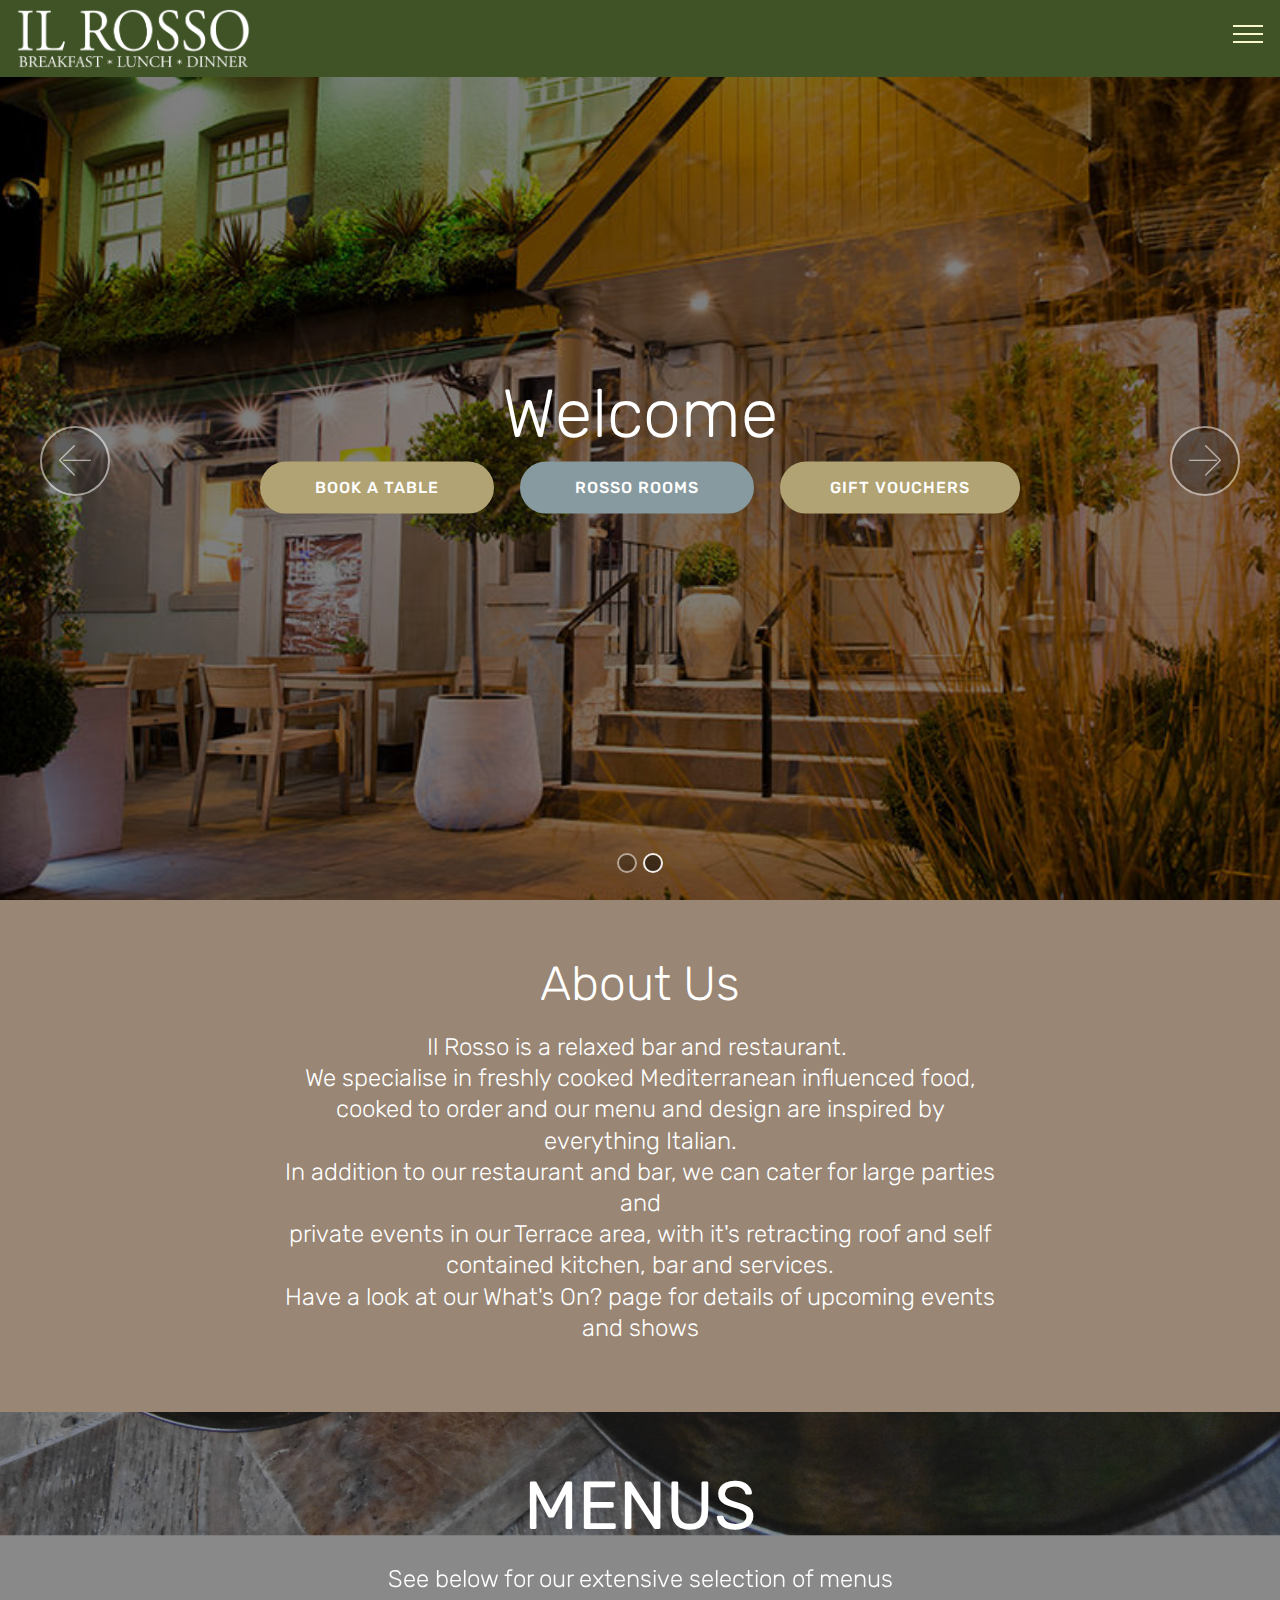
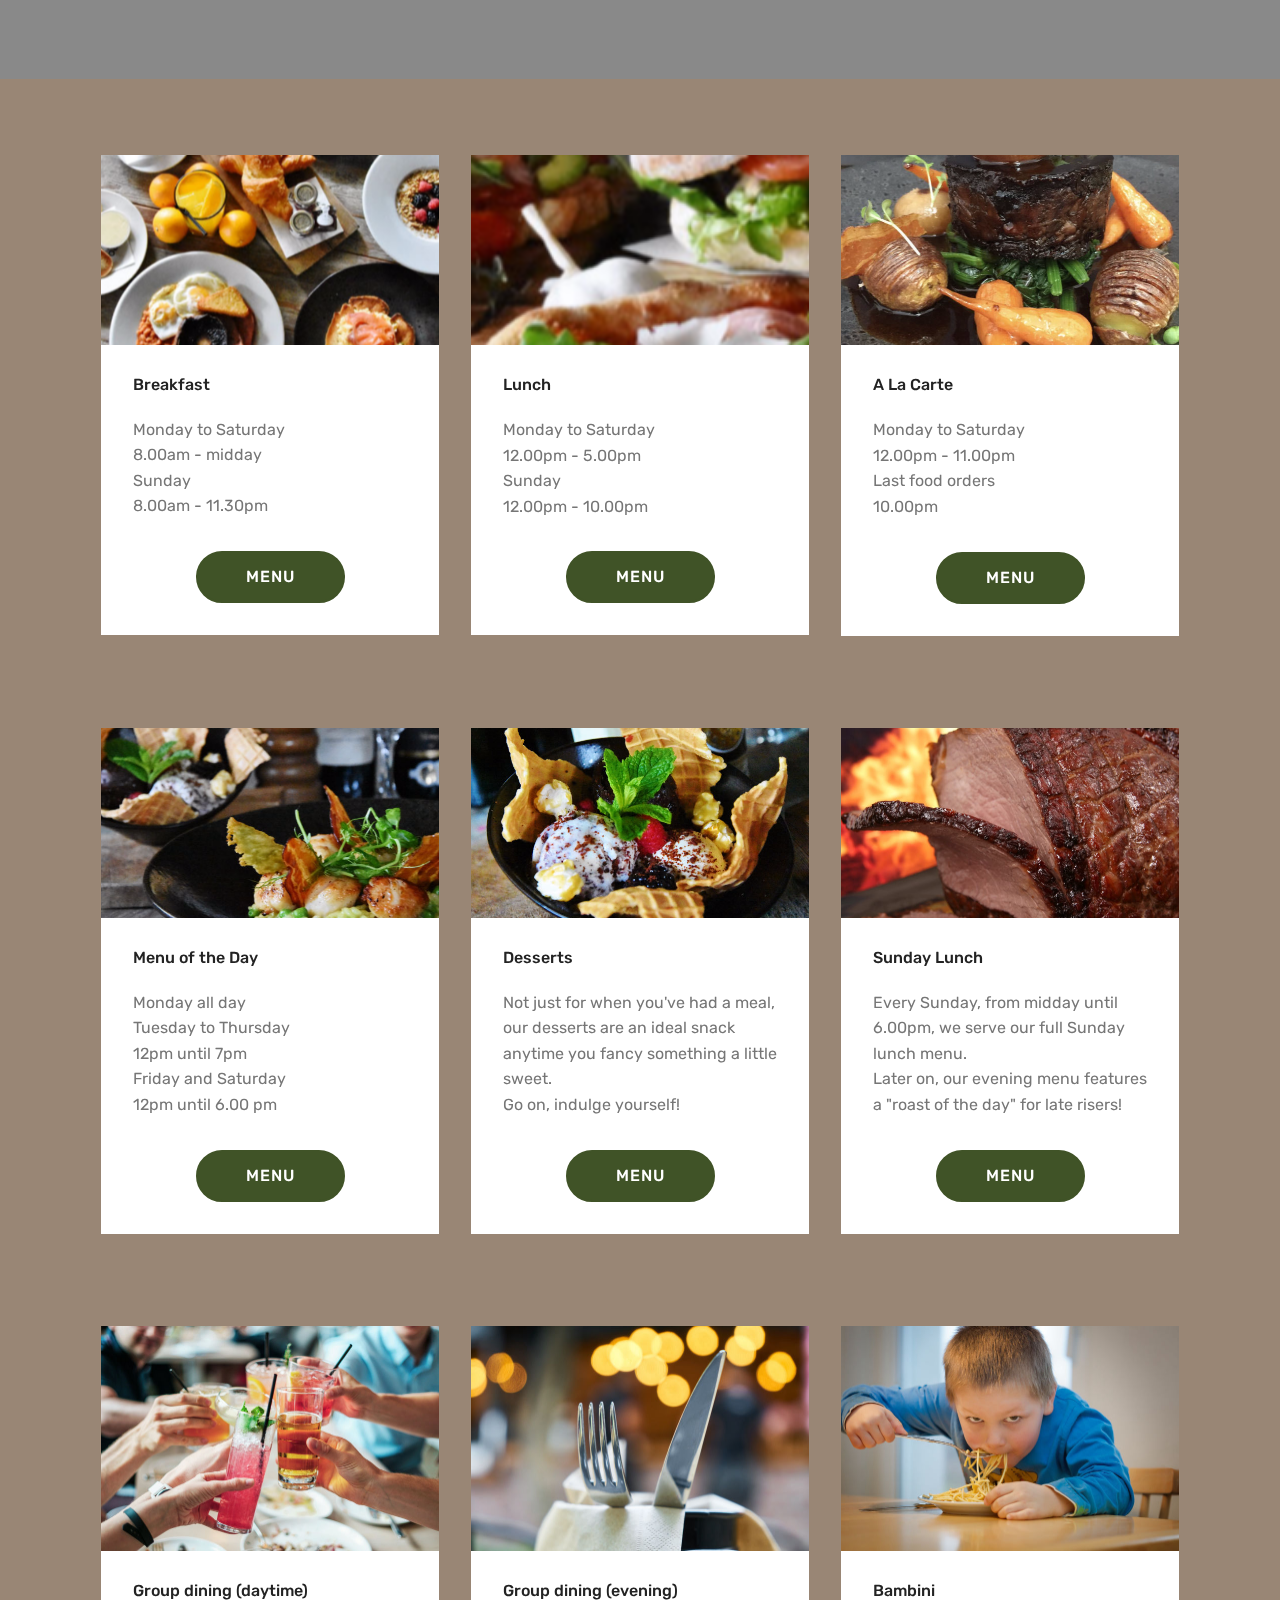
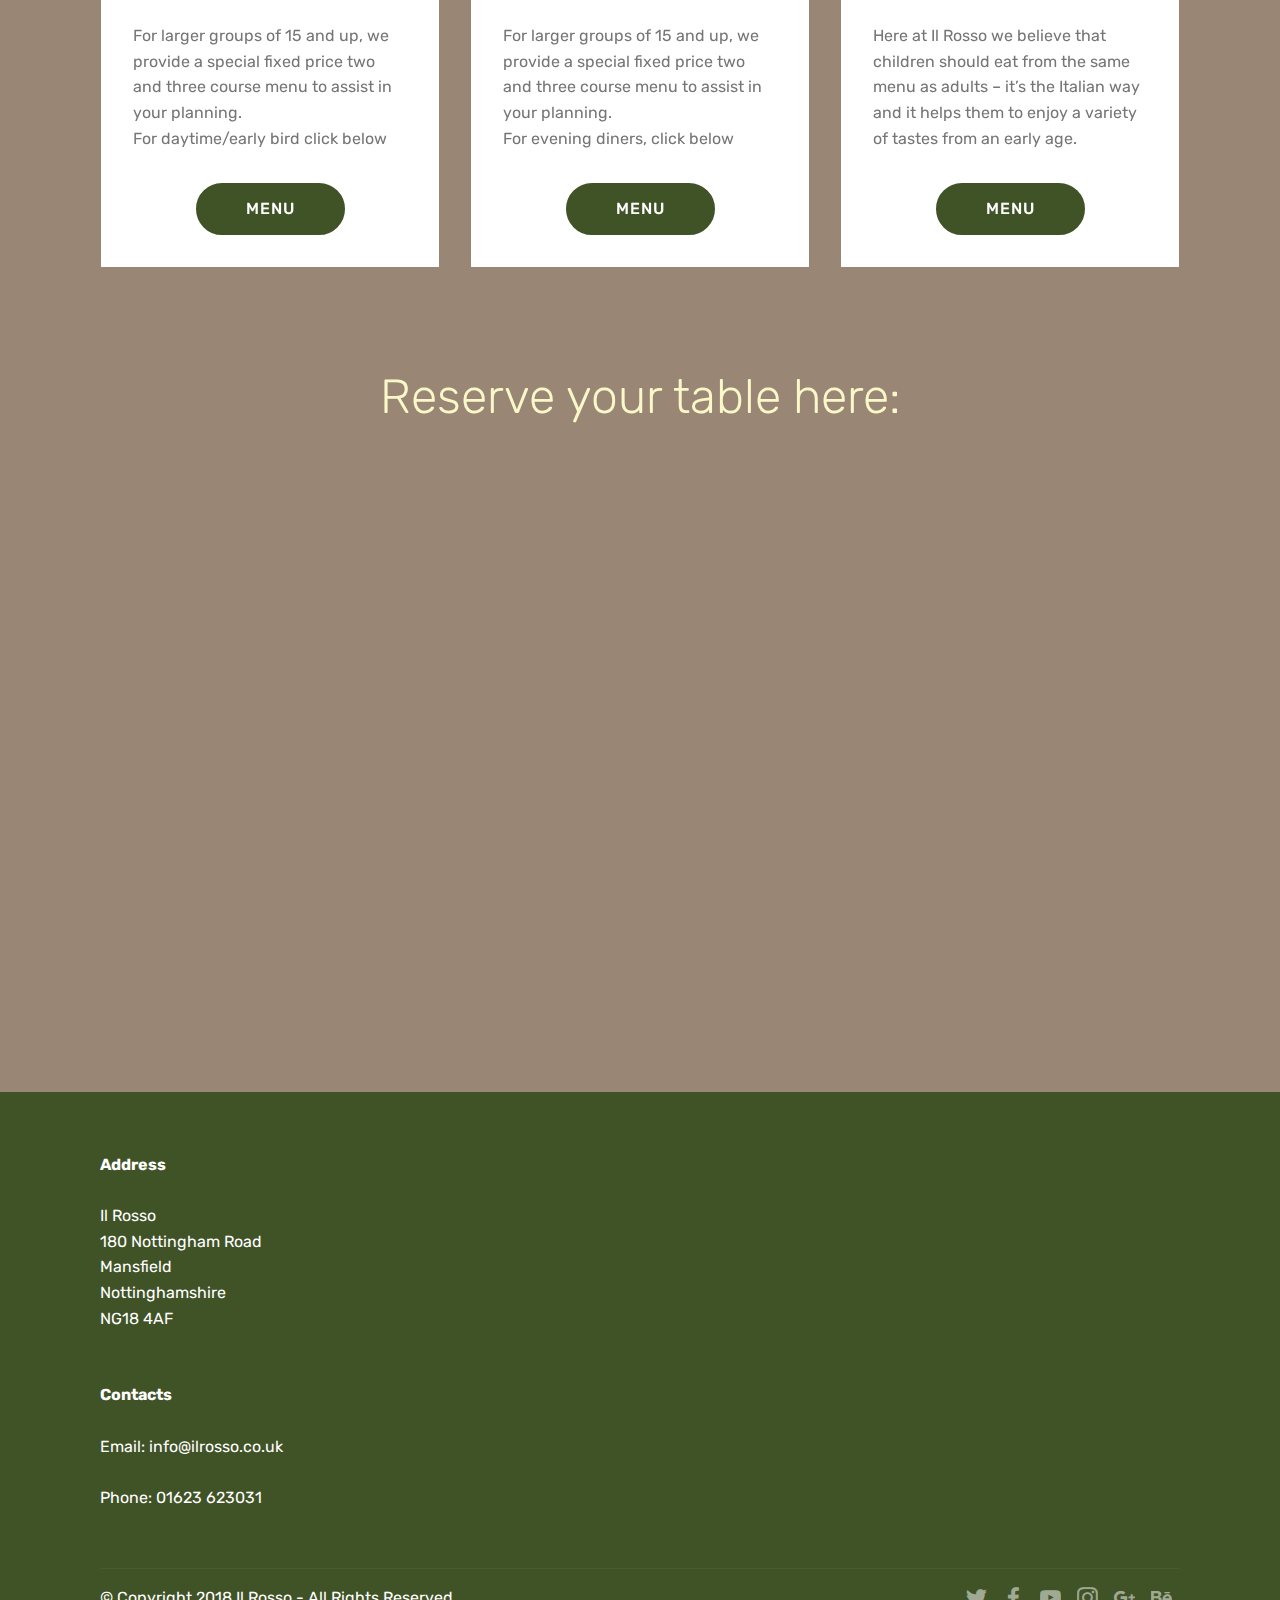
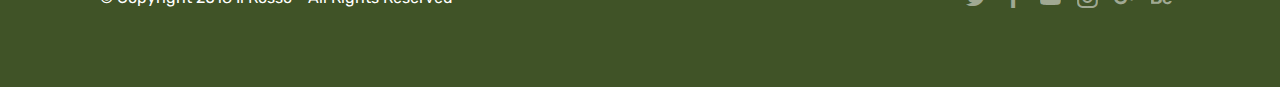
==== index.html @ 7f42bd32 "create github pages" ====
<!DOCTYPE html>
<html >
<head>
  <!-- Site made with Mobirise Website Builder v4.8.7, https://mobirise.com -->
  <meta charset="UTF-8">
  <meta http-equiv="X-UA-Compatible" content="IE=edge">
  <meta name="generator" content="Mobirise v4.8.7, mobirise.com">
  <meta name="viewport" content="width=device-width, initial-scale=1, minimum-scale=1">
  <link rel="shortcut icon" href="assets/images/il-rosso-logo-ai-510x162.png" type="image/x-icon">
  <meta name="description" content="">
  <title>Home</title>
  <link rel="stylesheet" href="assets/web/assets/mobirise-icons/mobirise-icons.css">
  <link rel="stylesheet" href="assets/tether/tether.min.css">
  <link rel="stylesheet" href="assets/bootstrap/css/bootstrap.min.css">
  <link rel="stylesheet" href="assets/bootstrap/css/bootstrap-grid.min.css">
  <link rel="stylesheet" href="assets/bootstrap/css/bootstrap-reboot.min.css">
  <link rel="stylesheet" href="assets/socicon/css/styles.css">
  <link rel="stylesheet" href="assets/dropdown/css/style.css">
  <link rel="stylesheet" href="assets/theme/css/style.css">
  <link rel="stylesheet" href="assets/mobirise/css/mbr-additional.css" type="text/css">
  
  
  
</head>
<body>
  <section class="menu cid-r9ti9wI41o" once="menu" id="menu1-3">

    

    <nav class="navbar navbar-expand beta-menu navbar-dropdown align-items-center navbar-fixed-top collapsed">
        <button class="navbar-toggler navbar-toggler-right" type="button" data-toggle="collapse" data-target="#navbarSupportedContent" aria-controls="navbarSupportedContent" aria-expanded="false" aria-label="Toggle navigation">
            <div class="hamburger">
                <span></span>
                <span></span>
                <span></span>
                <span></span>
            </div>
        </button>
        <div class="menu-logo">
            <div class="navbar-brand">
                <span class="navbar-logo">
                    
                         <img src="assets/images/il-rosso-logo-ai-510x162.png" alt="Mobirise" title="" style="height: 3.8rem;">
                    
                </span>
                
            </div>
        </div>
        <div class="collapse navbar-collapse" id="navbarSupportedContent">
            <ul class="navbar-nav nav-dropdown nav-right" data-app-modern-menu="true"><li class="nav-item">
                    <a class="nav-link link text-white display-4" href="index.html#slider1-3"><span class="mbri-home mbr-iconfont mbr-iconfont-btn"></span>Home
                        </a>
                </li>
                <li class="nav-item dropdown open"><a class="nav-link link text-white dropdown-toggle display-4" href="index.html#content4-a" data-toggle="dropdown-submenu" aria-expanded="true">
                        <span class="mbri-search mbr-iconfont mbr-iconfont-btn"></span>
                        Menu</a><div class="dropdown-menu"><a class="text-white dropdown-item display-4" href="assets/files/Breakfast one page 2018.pdf">Breakfast</a><a class="text-white dropdown-item display-4" href="assets/files/Breakfast one page 2018.pdf">Lunch</a><a class="text-white dropdown-item display-4" href="assets/files/NOVEMBER Cropped.pdf">A la Carte</a><a class="text-white dropdown-item display-4" href="assets/files/NOVEMBER Cropped.pdf">A la Carte</a></div></li><li class="nav-item"><a class="nav-link link text-white display-4" href="page1.html" aria-expanded="false">
                        <span class="mbri-search mbr-iconfont mbr-iconfont-btn"></span>Rosso Rooms</a></li></ul>
            
        </div>
    </nav>
</section>

<section class="engine"><a href="https://mobirise.info/w">html5 templates</a></section><section class="carousel slide cid-r9tJWOWyDq" data-interval="false" id="slider1-3">

    

    <div class="full-screen"><div class="mbr-slider slide carousel" data-pause="true" data-keyboard="false" data-ride="carousel" data-interval="5000"><ol class="carousel-indicators"><li data-app-prevent-settings="" data-target="#slider1-3" data-slide-to="0"></li><li data-app-prevent-settings="" data-target="#slider1-3" class=" active" data-slide-to="1"></li></ol><div class="carousel-inner" role="listbox"><div class="carousel-item slider-fullscreen-image" data-bg-video-slide="false" style="background-image: url(assets/images/outside-front-955x543.jpg);"><div class="container container-slide"><div class="image_wrapper"><div class="mbr-overlay"></div><img src="assets/images/outside-front-955x543.jpg"><div class="carousel-caption justify-content-center"><div class="col-10 align-center"><h2 class="mbr-fonts-style display-1">Breakfast</h2><div class="mbr-section-btn" buttons="0"><a class="btn btn-success display-4" href="https://mobirise.com">FOR WINDOWS</a> <a class="btn  btn-white-outline display-4" href="https://mobirise.com">FOR MAC</a></div></div></div></div></div></div><div class="carousel-item slider-fullscreen-image active" data-bg-video-slide="false" style="background-image: url(assets/images/outside-front-955x543.jpg);"><div class="container container-slide"><div class="image_wrapper"><div class="mbr-overlay"></div><img src="assets/images/outside-front-955x543.jpg"><div class="carousel-caption justify-content-center"><div class="col-10 align-center"><h2 class="mbr-fonts-style display-1">Welcome</h2><div class="mbr-section-btn" buttons="0"><a class="btn display-4 btn-danger" href="index.html#custom-html-i">&nbsp;BOOK A TABLE&nbsp;</a> <a class="btn display-4 btn-warning" href="page1.html#slider1-4">&nbsp;ROSSO ROOMS&nbsp;</a> <a class="btn  display-4 btn-danger" href="https://mobirise.com">GIFT VOUCHERS</a></div></div></div></div></div></div></div><a data-app-prevent-settings="" class="carousel-control carousel-control-prev" role="button" data-slide="prev" href="#slider1-3"><span aria-hidden="true" class="mbri-left mbr-iconfont"></span><span class="sr-only">Previous</span></a><a data-app-prevent-settings="" class="carousel-control carousel-control-next" role="button" data-slide="next" href="#slider1-3"><span aria-hidden="true" class="mbri-right mbr-iconfont"></span><span class="sr-only">Next</span></a></div></div>

</section>

<section class="mbr-section content4 cid-r9txpFyanH" id="content4-a">

    

    <div class="container">
        <div class="media-container-row">
            <div class="title col-12 col-md-8">
                <h2 class="align-center pb-3 mbr-fonts-style display-2">
                    About Us</h2>
                <h3 class="mbr-section-subtitle align-center mbr-light mbr-fonts-style display-5"><div><span style="font-size: 1.5rem;">Il Rosso is a relaxed bar and restaurant.&nbsp;</span><br></div><div>
</div><div>We specialise in freshly cooked Mediterranean influenced food, cooked to order and our menu and design are inspired by everything Italian.
</div><div>
</div><div>In addition to our restaurant and bar, we can cater for large parties and 
</div><div>private events in our Terrace area, with it's retracting roof and self contained kitchen, bar and services.
</div><div>
</div><div>Have a look at our What's On? page for details of upcoming events and shows</div></h3>
                
            </div>
        </div>
    </div>
</section>

<section class="mbr-section content5 cid-r9tBzZewA9 mbr-parallax-background" id="content5-d">

    

    <div class="mbr-overlay" style="opacity: 0.5; background-color: rgb(35, 35, 35);">
    </div>

    <div class="container">
        <div class="media-container-row">
            <div class="title col-12 col-md-8">
                <h2 class="align-center mbr-bold mbr-white pb-3 mbr-fonts-style display-1"><span style="font-weight: normal;">
                    MENUS</span></h2>
                <h3 class="mbr-section-subtitle align-center mbr-light mbr-white pb-3 mbr-fonts-style display-5">
                    See below for our extensive selection of menus</h3>
                
                
            </div>
        </div>
    </div>
</section>

<section class="features3 cid-r9typFs4ov" id="features3-b">

    

    
    <div class="container">
        <div class="media-container-row">
            <div class="card p-3 col-12 col-md-6 col-lg-4">
                <div class="card-wrapper">
                    <div class="card-img">
                        <img src="assets/images/dsc-3489-676x539.jpg" alt="Mobirise" title="">
                    </div>
                    <div class="card-box">
                        <h4 class="card-title mbr-fonts-style display-7">
                            Breakfast</h4>
                        <p class="mbr-text mbr-fonts-style display-7">Monday to Saturday <br>8.00am - midday
<br>Sunday <br>8.00am - 11.30pm</p>
                    </div>
                    <div class="mbr-section-btn text-center"><a href="assets/files/Breakfast%20one%20page%202018.pdf" class="btn btn-primary display-4">
                            MENU</a></div>
                </div>
            </div>

            <div class="card p-3 col-12 col-md-6 col-lg-4">
                <div class="card-wrapper">
                    <div class="card-img">
                        <img src="assets/images/dsc-3602-676x453.jpg" alt="Mobirise" title="">
                    </div>
                    <div class="card-box">
                        <h4 class="card-title mbr-fonts-style display-7">
                            Lunch</h4>
                        <p class="mbr-text mbr-fonts-style display-7">Monday to Saturday <br>12.00pm - 5.00pm
<br>Sunday <br>12.00pm - 10.00pm</p>
                    </div>
                    <div class="mbr-section-btn text-center"><a href="assets/files/Cicchetti.burgers.pdf" class="btn btn-primary display-4">
                            MENU</a></div>
                </div>
            </div>

            <div class="card p-3 col-12 col-md-6 col-lg-4">
                <div class="card-wrapper">
                    <div class="card-img">
                        <img src="assets/images/dinner-2-676x1202.jpg" alt="Mobirise" title="">
                    </div>
                    <div class="card-box">
                        <h4 class="card-title mbr-fonts-style display-7">
                            A La Carte</h4>
                        <p class="mbr-text mbr-fonts-style display-7">Monday to Saturday<br>12.00pm - 11.00pm
<br>Last food orders <br>10.00pm</p>
                    </div>
                    <div class="mbr-section-btn text-center"><a href="assets/files/NOVEMBER%20Cropped.pdf" class="btn btn-primary display-4">
                            MENU</a></div>
                </div>
            </div>

            
        </div>
    </div>
</section>

<section class="features3 cid-r9tBv4kYS3" id="features3-c">

    

    
    <div class="container">
        <div class="media-container-row">
            <div class="card p-3 col-12 col-md-6 col-lg-4">
                <div class="card-wrapper">
                    <div class="card-img">
                        <img src="assets/images/dsc-3629-676x452.jpg" alt="Mobirise" title="">
                    </div>
                    <div class="card-box">
                        <h4 class="card-title mbr-fonts-style display-7">
                            Menu of the Day</h4>
                        <p class="mbr-text mbr-fonts-style display-7">
                            Monday all day<br>Tuesday to Thursday<br>12pm until 7pm<br>Friday and Saturday <br>12pm until 6.00 pm
                        </p>
                    </div>
                    <div class="mbr-section-btn text-center"><a href="assets/files/Menu%20of%20the%20day%20Il%20Rosso.pdf" class="btn btn-primary display-4">
                            MENU</a></div>
                </div>
            </div>

            <div class="card p-3 col-12 col-md-6 col-lg-4">
                <div class="card-wrapper">
                    <div class="card-img">
                        <img src="assets/images/dsc-3618-676x452.jpg" alt="Mobirise" title="">
                    </div>
                    <div class="card-box">
                        <h4 class="card-title mbr-fonts-style display-7">
                            Desserts</h4>
                        <p class="mbr-text mbr-fonts-style display-7">
                            Not just for when you've had a meal, our desserts are an ideal snack anytime you fancy something a little sweet.<br>Go on, indulge yourself!</p>
                    </div>
                    <div class="mbr-section-btn text-center"><a href="assets/files/Desserts%20NOVEMBER%202018.pdf" class="btn btn-primary display-4">
                            MENU</a></div>
                </div>
            </div>

            <div class="card p-3 col-12 col-md-6 col-lg-4">
                <div class="card-wrapper">
                    <div class="card-img">
                        <img src="assets/images/mbr-676x507.jpg" alt="Mobirise" title="">
                    </div>
                    <div class="card-box">
                        <h4 class="card-title mbr-fonts-style display-7">
                            Sunday Lunch</h4>
                        <p class="mbr-text mbr-fonts-style display-7">
                            Every Sunday, from midday until 6.00pm, we serve our full Sunday lunch menu.<br>Later on, our evening menu features a "roast of the day" for late risers!</p>
                    </div>
                    <div class="mbr-section-btn text-center"><a href="assets/files/AUGUST%20SUNDAY%20LUNCH.pdf" class="btn btn-primary display-4">
                            MENU</a></div>
                </div>
            </div>

            
        </div>
    </div>
</section>

<section class="features3 cid-r9vYZn2Orh" id="features3-3">

    

    
    <div class="container">
        <div class="media-container-row">
            <div class="card p-3 col-12 col-md-6 col-lg-4">
                <div class="card-wrapper">
                    <div class="card-img">
                        <img src="assets/images/mbr-676x451.jpg" alt="Mobirise" title="">
                    </div>
                    <div class="card-box">
                        <h4 class="card-title mbr-fonts-style display-7">
                            Group dining (daytime)</h4>
                        <p class="mbr-text mbr-fonts-style display-7">For larger groups of 15 and up, we provide a special fixed price two and three course menu to assist in your planning.<br>For daytime/early bird click below</p>
                    </div>
                    <div class="mbr-section-btn text-center"><a href="https://mobirise.co" class="btn btn-primary display-4">
                            MENU</a></div>
                </div>
            </div>

            <div class="card p-3 col-12 col-md-6 col-lg-4">
                <div class="card-wrapper">
                    <div class="card-img">
                        <img src="assets/images/mbr-1-676x451.jpg" alt="Mobirise" title="">
                    </div>
                    <div class="card-box">
                        <h4 class="card-title mbr-fonts-style display-7">Group dining (evening)</h4>
                        <p class="mbr-text mbr-fonts-style display-7">For larger groups of 15 and up, we provide a special fixed price two and three course menu to assist in your planning.
<br>For evening diners, click below</p>
                    </div>
                    <div class="mbr-section-btn text-center"><a href="https://mobirise.co" class="btn btn-primary display-4">
                            MENU</a></div>
                </div>
            </div>

            <div class="card p-3 col-12 col-md-6 col-lg-4">
                <div class="card-wrapper">
                    <div class="card-img">
                        <img src="assets/images/mbr-2-676x451.jpg" alt="Mobirise" title="">
                    </div>
                    <div class="card-box">
                        <h4 class="card-title mbr-fonts-style display-7">Bambini</h4>
                        <p class="mbr-text mbr-fonts-style display-7">Here at Il Rosso we believe that children should eat from the same menu as adults – it’s the Italian way 
<br>and it helps them to enjoy a variety of tastes from an early age.
<br></p>
                    </div>
                    <div class="mbr-section-btn text-center"><a href="https://mobirise.co" class="btn btn-primary display-4">
                            MENU</a></div>
                </div>
            </div>

            
        </div>
    </div>
</section>

<section class="mbr-section content4 cid-r9AuFMQ27O" id="content4-3">

    

    <div class="container">
        <div class="media-container-row">
            <div class="title col-12 col-md-8">
                <h2 class="align-center pb-3 mbr-fonts-style display-2">
                    Reserve your table here:</h2>
                
                
            </div>
        </div>
    </div>
</section>

<div id="custom-html-i" custom-code="true" data-rv-view="27"><div class="block">
<div align="center"><iframe src="https://booking.resdiary.com/widget/Standard/IlRosso/1556" allowtransparency="true" frameborder="0" style="width:100%; border:none; max-width: 540px; height: 640px; align=" middle="">
</iframe></div>
</div></div>

<section class="cid-r9tpjsSQZl" id="footer2-7">

    

    

    <div class="container">
        <div class="media-container-row content mbr-white">
            <div class="col-12 col-md-3 mbr-fonts-style display-7">
                <p class="mbr-text">
                    <strong>Address</strong>
                    <br>
                    <br>Il Rosso<br>180 Nottingham Road<br>Mansfield<br>Nottinghamshire<br>NG18 4AF<br>
                    <br>
                    <br><strong>Contacts</strong>
                    <br>
                    <br>Email: info@ilrosso.co.uk &nbsp; &nbsp; &nbsp; &nbsp; &nbsp; &nbsp; &nbsp; &nbsp; &nbsp; &nbsp;&nbsp;<br>Phone: 01623 623031 &nbsp; &nbsp; &nbsp; &nbsp; &nbsp; &nbsp; &nbsp; &nbsp; &nbsp; &nbsp;&nbsp;<br></p>
            </div>
            <div class="col-12 col-md-3 mbr-fonts-style display-7">
                <p class="mbr-text">&nbsp;<br>&nbsp;<br>
                    <br><br></p>
            </div>
            <div class="col-12 col-md-6">
                <div class="google-map"><iframe frameborder="0" style="border:0" src="https://www.google.com/maps/embed/v1/place?key=AIzaSyA0Dx_boXQiwvdz8sJHoYeZNVTdoWONYkU&amp;q=place_id:ChIJ65G64_q9eUgRQ-j-XOwWoj4" allowfullscreen=""></iframe></div>
            </div>
        </div>
        <div class="footer-lower">
            <div class="media-container-row">
                <div class="col-sm-12">
                    <hr>
                </div>
            </div>
            <div class="media-container-row mbr-white">
                <div class="col-sm-6 copyright">
                    <p class="mbr-text mbr-fonts-style display-7">
                        © Copyright 2018 Il Rosso - All Rights Reserved
                    </p>
                </div>
                <div class="col-md-6">
                    <div class="social-list align-right">
                        <div class="soc-item">
                            <a href="https://twitter.com/rossomansfield" target="_blank">
                                <span class="mbr-iconfont mbr-iconfont-social socicon-twitter socicon"></span>
                            </a>
                        </div>
                        <div class="soc-item">
                            <a href="https://www.facebook.com/pages/Mobirise/1616226671953247" target="_blank">
                                <span class="socicon-facebook socicon mbr-iconfont mbr-iconfont-social"></span>
                            </a>
                        </div>
                        <div class="soc-item">
                            <a href="https://www.youtube.com/c/mobirise" target="_blank">
                                <span class="socicon-youtube socicon mbr-iconfont mbr-iconfont-social"></span>
                            </a>
                        </div>
                        <div class="soc-item">
                            <a href="https://instagram.com/mobirise" target="_blank">
                                <span class="socicon-instagram socicon mbr-iconfont mbr-iconfont-social"></span>
                            </a>
                        </div>
                        <div class="soc-item">
                            <a href="https://plus.google.com/u/0/+Mobirise" target="_blank">
                                <span class="socicon-googleplus socicon mbr-iconfont mbr-iconfont-social"></span>
                            </a>
                        </div>
                        <div class="soc-item">
                            <a href="https://www.behance.net/Mobirise" target="_blank">
                                <span class="socicon-behance socicon mbr-iconfont mbr-iconfont-social"></span>
                            </a>
                        </div>
                    </div>
                </div>
            </div>
        </div>
    </div>
</section>


  <script src="assets/web/assets/jquery/jquery.min.js"></script>
  <script src="assets/popper/popper.min.js"></script>
  <script src="assets/tether/tether.min.js"></script>
  <script src="assets/bootstrap/js/bootstrap.min.js"></script>
  <script src="assets/smoothscroll/smooth-scroll.js"></script>
  <script src="assets/ytplayer/jquery.mb.ytplayer.min.js"></script>
  <script src="assets/touchswipe/jquery.touch-swipe.min.js"></script>
  <script src="assets/bootstrapcarouselswipe/bootstrap-carousel-swipe.js"></script>
  <script src="assets/parallax/jarallax.min.js"></script>
  <script src="assets/dropdown/js/script.min.js"></script>
  <script src="assets/vimeoplayer/jquery.mb.vimeo_player.js"></script>
  <script src="assets/theme/js/script.js"></script>
  <script src="assets/slidervideo/script.js"></script>
  
  
</body>
</html>
---- assets/web/assets/mobirise-icons/mobirise-icons.css ----
@font-face {
  font-family: 'MobiriseIcons';
  src:  url('mobirise-icons.eot?spat4u');
  src:  url('mobirise-icons.eot?spat4u#iefix') format('embedded-opentype'),
    url('mobirise-icons.ttf?spat4u') format('truetype'),
    url('mobirise-icons.woff?spat4u') format('woff'),
    url('mobirise-icons.svg?spat4u#MobiriseIcons') format('svg');
  font-weight: normal;
  font-style: normal;
}

[class^="mbri-"], [class*=" mbri-"] {
  /* use !important to prevent issues with browser extensions that change fonts */
  font-family: MobiriseIcons !important;
  speak: none;
  font-style: normal;
  font-weight: normal;
  font-variant: normal;
  text-transform: none;
  line-height: 1;

  /* Better Font Rendering =========== */
  -webkit-font-smoothing: antialiased;
  -moz-osx-font-smoothing: grayscale;
}

.mbri-add-submenu:before {
  content: "\e900";
}
.mbri-alert:before {
  content: "\e901";
}
.mbri-align-center:before {
  content: "\e902";
}
.mbri-align-justify:before {
  content: "\e903";
}
.mbri-align-left:before {
  content: "\e904";
}
.mbri-align-right:before {
  content: "\e905";
}
.mbri-android:before {
  content: "\e906";
}
.mbri-apple:before {
  content: "\e907";
}
.mbri-arrow-down:before {
  content: "\e908";
}
.mbri-arrow-next:before {
  content: "\e909";
}
.mbri-arrow-prev:before {
  content: "\e90a";
}
.mbri-arrow-up:before {
  content: "\e90b";
}
.mbri-bold:before {
  content: "\e90c";
}
.mbri-bookmark:before {
  content: "\e90d";
}
.mbri-bootstrap:before {
  content: "\e90e";
}
.mbri-briefcase:before {
  content: "\e90f";
}
.mbri-browse:before {
  content: "\e910";
}
.mbri-bulleted-list:before {
  content: "\e911";
}
.mbri-calendar:before {
  content: "\e912";
}
.mbri-camera:before {
  content: "\e913";
}
.mbri-cart-add:before {
  content: "\e914";
}
.mbri-cart-full:before {
  content: "\e915";
}
.mbri-cash:before {
  content: "\e916";
}
.mbri-change-style:before {
  content: "\e917";
}
.mbri-chat:before {
  content: "\e918";
}
.mbri-clock:before {
  content: "\e919";
}
.mbri-close:before {
  content: "\e91a";
}
.mbri-cloud:before {
  content: "\e91b";
}
.mbri-code:before {
  content: "\e91c";
}
.mbri-contact-form:before {
  content: "\e91d";
}
.mbri-credit-card:before {
  content: "\e91e";
}
.mbri-cursor-click:before {
  content: "\e91f";
}
.mbri-cust-feedback:before {
  content: "\e920";
}
.mbri-database:before {
  content: "\e921";
}
.mbri-delivery:before {
  content: "\e922";
}
.mbri-desktop:before {
  content: "\e923";
}
.mbri-devices:before {
  content: "\e924";
}
.mbri-down:before {
  content: "\e925";
}
.mbri-download:before {
  content: "\e989";
}
.mbri-drag-n-drop:before {
  content: "\e927";
}
.mbri-drag-n-drop2:before {
  content: "\e928";
}
.mbri-edit:before {
  content: "\e929";
}
.mbri-edit2:before {
  content: "\e92a";
}
.mbri-error:before {
  content: "\e92b";
}
.mbri-extension:before {
  content: "\e92c";
}
.mbri-features:before {
  content: "\e92d";
}
.mbri-file:before {
  content: "\e92e";
}
.mbri-flag:before {
  content: "\e92f";
}
.mbri-folder:before {
  content: "\e930";
}
.mbri-gift:before {
  content: "\e931";
}
.mbri-github:before {
  content: "\e932";
}
.mbri-globe:before {
  content: "\e933";
}
.mbri-globe-2:before {
  content: "\e934";
}
.mbri-growing-chart:before {
  content: "\e935";
}
.mbri-hearth:before {
  content: "\e936";
}
.mbri-help:before {
  content: "\e937";
}
.mbri-home:before {
  content: "\e938";
}
.mbri-hot-cup:before {
  content: "\e939";
}
.mbri-idea:before {
  content: "\e93a";
}
.mbri-image-gallery:before {
  content: "\e93b";
}
.mbri-image-slider:before {
  content: "\e93c";
}
.mbri-info:before {
  content: "\e93d";
}
.mbri-italic:before {
  content: "\e93e";
}
.mbri-key:before {
  content: "\e93f";
}
.mbri-laptop:before {
  content: "\e940";
}
.mbri-layers:before {
  content: "\e941";
}
.mbri-left-right:before {
  content: "\e942";
}
.mbri-left:before {
  content: "\e943";
}
.mbri-letter:before {
  content: "\e944";
}
.mbri-like:before {
  content: "\e945";
}
.mbri-link:before {
  content: "\e946";
}
.mbri-lock:before {
  content: "\e947";
}
.mbri-login:before {
  content: "\e948";
}
.mbri-logout:before {
  content: "\e949";
}
.mbri-magic-stick:before {
  content: "\e94a";
}
.mbri-map-pin:before {
  content: "\e94b";
}
.mbri-menu:before {
  content: "\e94c";
}
.mbri-mobile:before {
  content: "\e94d";
}
.mbri-mobile2:before {
  content: "\e94e";
}
.mbri-mobirise:before {
  content: "\e94f";
}
.mbri-more-horizontal:before {
  content: "\e950";
}
.mbri-more-vertical:before {
  content: "\e951";
}
.mbri-music:before {
  content: "\e952";
}
.mbri-new-file:before {
  content: "\e953";
}
.mbri-numbered-list:before {
  content: "\e954";
}
.mbri-opened-folder:before {
  content: "\e955";
}
.mbri-pages:before {
  content: "\e956";
}
.mbri-paper-plane:before {
  content: "\e957";
}
.mbri-paperclip:before {
  content: "\e958";
}
.mbri-photo:before {
  content: "\e959";
}
.mbri-photos:before {
  content: "\e95a";
}
.mbri-pin:before {
  content: "\e95b";
}
.mbri-play:before {
  content: "\e95c";
}
.mbri-plus:before {
  content: "\e95d";
}
.mbri-preview:before {
  content: "\e95e";
}
.mbri-print:before {
  content: "\e95f";
}
.mbri-protect:before {
  content: "\e960";
}
.mbri-question:before {
  content: "\e961";
}
.mbri-quote-left:before {
  content: "\e962";
}
.mbri-quote-right:before {
  content: "\e963";
}
.mbri-refresh:before {
  content: "\e964";
}
.mbri-responsive:before {
  content: "\e965";
}
.mbri-right:before {
  content: "\e966";
}
.mbri-rocket:before {
  content: "\e967";
}
.mbri-sad-face:before {
  content: "\e968";
}
.mbri-sale:before {
  content: "\e969";
}
.mbri-save:before {
  content: "\e96a";
}
.mbri-search:before {
  content: "\e96b";
}
.mbri-setting:before {
  content: "\e96c";
}
.mbri-setting2:before {
  content: "\e96d";
}
.mbri-setting3:before {
  content: "\e96e";
}
.mbri-share:before {
  content: "\e96f";
}
.mbri-shopping-bag:before {
  content: "\e970";
}
.mbri-shopping-basket:before {
  content: "\e971";
}
.mbri-shopping-cart:before {
  content: "\e972";
}
.mbri-sites:before {
  content: "\e973";
}
.mbri-smile-face:before {
  content: "\e974";
}
.mbri-speed:before {
  content: "\e975";
}
.mbri-star:before {
  content: "\e976";
}
.mbri-success:before {
  content: "\e977";
}
.mbri-sun:before {
  content: "\e978";
}
.mbri-sun2:before {
  content: "\e979";
}
.mbri-tablet:before {
  content: "\e97a";
}
.mbri-tablet-vertical:before {
  content: "\e97b";
}
.mbri-target:before {
  content: "\e97c";
}
.mbri-timer:before {
  content: "\e97d";
}
.mbri-to-ftp:before {
  content: "\e97e";
}
.mbri-to-local-drive:before {
  content: "\e97f";
}
.mbri-touch-swipe:before {
  content: "\e980";
}
.mbri-touch:before {
  content: "\e981";
}
.mbri-trash:before {
  content: "\e982";
}
.mbri-underline:before {
  content: "\e983";
}
.mbri-unlink:before {
  content: "\e984";
}
.mbri-unlock:before {
  content: "\e985";
}
.mbri-up-down:before {
  content: "\e986";
}
.mbri-up:before {
  content: "\e987";
}
.mbri-update:before {
  content: "\e988";
}
.mbri-upload:before {
 content: "\e926"; 
}
.mbri-user:before {
  content: "\e98a";
}
.mbri-user2:before {
  content: "\e98b";
}
.mbri-users:before {
  content: "\e98c";
}
.mbri-video:before {
  content: "\e98d";
}
.mbri-video-play:before {
  content: "\e98e";
}
.mbri-watch:before {
  content: "\e98f";
}
.mbri-website-theme:before {
  content: "\e990";
}
.mbri-wifi:before {
  content: "\e991";
}
.mbri-windows:before {
  content: "\e992";
}
.mbri-zoom-out:before {
  content: "\e993";
}
.mbri-redo:before {
  content: "\e994";
}
.mbri-undo:before {
  content: "\e995";
}
---- assets/socicon/css/styles.css ----
@charset "UTF-8";

@font-face {
  font-family: "socicon";
  src:url("../fonts/socicon.eot");
  src:url("../fonts/socicon.eot?#iefix") format("embedded-opentype"),
    url("../fonts/socicon.woff") format("woff"),
    url("../fonts/socicon.ttf") format("truetype"),
    url("../fonts/socicon.svg#socicon") format("svg");
  font-weight: normal;
  font-style: normal;

}

[data-icon]:before {
  font-family: "socicon" !important;
  content: attr(data-icon);
  font-style: normal !important;
  font-weight: normal !important;
  font-variant: normal !important;
  text-transform: none !important;
  speak: none;
  line-height: 1;
  -webkit-font-smoothing: antialiased;
  -moz-osx-font-smoothing: grayscale;
}

[class^="socicon-"]:before,
[class*=" socicon-"]:before {
  font-family: "socicon" !important;
  font-style: normal !important;
  font-weight: normal !important;
  font-variant: normal !important;
  text-transform: none !important;
  speak: none;
  line-height: 1;
  -webkit-font-smoothing: antialiased;
  -moz-osx-font-smoothing: grayscale;
}

.socicon-modelmayhem:before {
  content: "\e000";
}
.socicon-mixcloud:before {
  content: "\e001";
}
.socicon-drupal:before {
  content: "\e002";
}
.socicon-swarm:before {
  content: "\e003";
}
.socicon-istock:before {
  content: "\e004";
}
.socicon-yammer:before {
  content: "\e005";
}
.socicon-ello:before {
  content: "\e006";
}
.socicon-stackoverflow:before {
  content: "\e007";
}
.socicon-persona:before {
  content: "\e008";
}
.socicon-triplej:before {
  content: "\e009";
}
.socicon-houzz:before {
  content: "\e00a";
}
.socicon-rss:before {
  content: "\e00b";
}
.socicon-paypal:before {
  content: "\e00c";
}
.socicon-odnoklassniki:before {
  content: "\e00d";
}
.socicon-airbnb:before {
  content: "\e00e";
}
.socicon-periscope:before {
  content: "\e00f";
}
.socicon-outlook:before {
  content: "\e010";
}
.socicon-coderwall:before {
  content: "\e011";
}
.socicon-tripadvisor:before {
  content: "\e012";
}
.socicon-appnet:before {
  content: "\e013";
}
.socicon-goodreads:before {
  content: "\e014";
}
.socicon-tripit:before {
  content: "\e015";
}
.socicon-lanyrd:before {
  content: "\e016";
}
.socicon-slideshare:before {
  content: "\e017";
}
.socicon-buffer:before {
  content: "\e018";
}
.socicon-disqus:before {
  content: "\e019";
}
.socicon-vkontakte:before {
  content: "\e01a";
}
.socicon-whatsapp:before {
  content: "\e01b";
}
.socicon-patreon:before {
  content: "\e01c";
}
.socicon-storehouse:before {
  content: "\e01d";
}
.socicon-pocket:before {
  content: "\e01e";
}
.socicon-mail:before {
  content: "\e01f";
}
.socicon-blogger:before {
  content: "\e020";
}
.socicon-technorati:before {
  content: "\e021";
}
.socicon-reddit:before {
  content: "\e022";
}
.socicon-dribbble:before {
  content: "\e023";
}
.socicon-stumbleupon:before {
  content: "\e024";
}
.socicon-digg:before {
  content: "\e025";
}
.socicon-envato:before {
  content: "\e026";
}
.socicon-behance:before {
  content: "\e027";
}
.socicon-delicious:before {
  content: "\e028";
}
.socicon-deviantart:before {
  content: "\e029";
}
.socicon-forrst:before {
  content: "\e02a";
}
.socicon-play:before {
  content: "\e02b";
}
.socicon-zerply:before {
  content: "\e02c";
}
.socicon-wikipedia:before {
  content: "\e02d";
}
.socicon-apple:before {
  content: "\e02e";
}
.socicon-flattr:before {
  content: "\e02f";
}
.socicon-github:before {
  content: "\e030";
}
.socicon-renren:before {
  content: "\e031";
}
.socicon-friendfeed:before {
  content: "\e032";
}
.socicon-newsvine:before {
  content: "\e033";
}
.socicon-identica:before {
  content: "\e034";
}
.socicon-bebo:before {
  content: "\e035";
}
.socicon-zynga:before {
  content: "\e036";
}
.socicon-steam:before {
  content: "\e037";
}
.socicon-xbox:before {
  content: "\e038";
}
.socicon-windows:before {
  content: "\e039";
}
.socicon-qq:before {
  content: "\e03a";
}
.socicon-douban:before {
  content: "\e03b";
}
.socicon-meetup:before {
  content: "\e03c";
}
.socicon-playstation:before {
  content: "\e03d";
}
.socicon-android:before {
  content: "\e03e";
}
.socicon-snapchat:before {
  content: "\e03f";
}
.socicon-twitter:before {
  content: "\e040";
}
.socicon-facebook:before {
  content: "\e041";
}
.socicon-googleplus:before {
  content: "\e042";
}
.socicon-pinterest:before {
  content: "\e043";
}
.socicon-foursquare:before {
  content: "\e044";
}
.socicon-yahoo:before {
  content: "\e045";
}
.socicon-skype:before {
  content: "\e046";
}
.socicon-yelp:before {
  content: "\e047";
}
.socicon-feedburner:before {
  content: "\e048";
}
.socicon-linkedin:before {
  content: "\e049";
}
.socicon-viadeo:before {
  content: "\e04a";
}
.socicon-xing:before {
  content: "\e04b";
}
.socicon-myspace:before {
  content: "\e04c";
}
.socicon-soundcloud:before {
  content: "\e04d";
}
.socicon-spotify:before {
  content: "\e04e";
}
.socicon-grooveshark:before {
  content: "\e04f";
}
.socicon-lastfm:before {
  content: "\e050";
}
.socicon-youtube:before {
  content: "\e051";
}
.socicon-vimeo:before {
  content: "\e052";
}
.socicon-dailymotion:before {
  content: "\e053";
}
.socicon-vine:before {
  content: "\e054";
}
.socicon-flickr:before {
  content: "\e055";
}
.socicon-500px:before {
  content: "\e056";
}
.socicon-wordpress:before {
  content: "\e058";
}
.socicon-tumblr:before {
  content: "\e059";
}
.socicon-twitch:before {
  content: "\e05a";
}
.socicon-8tracks:before {
  content: "\e05b";
}
.socicon-amazon:before {
  content: "\e05c";
}
.socicon-icq:before {
  content: "\e05d";
}
.socicon-smugmug:before {
  content: "\e05e";
}
.socicon-ravelry:before {
  content: "\e05f";
}
.socicon-weibo:before {
  content: "\e060";
}
.socicon-baidu:before {
  content: "\e061";
}
.socicon-angellist:before {
  content: "\e062";
}
.socicon-ebay:before {
  content: "\e063";
}
.socicon-imdb:before {
  content: "\e064";
}
.socicon-stayfriends:before {
  content: "\e065";
}
.socicon-residentadvisor:before {
  content: "\e066";
}
.socicon-google:before {
  content: "\e067";
}
.socicon-yandex:before {
  content: "\e068";
}
.socicon-sharethis:before {
  content: "\e069";
}
.socicon-bandcamp:before {
  content: "\e06a";
}
.socicon-itunes:before {
  content: "\e06b";
}
.socicon-deezer:before {
  content: "\e06c";
}
.socicon-telegram:before {
  content: "\e06e";
}
.socicon-openid:before {
  content: "\e06f";
}
.socicon-amplement:before {
  content: "\e070";
}
.socicon-viber:before {
  content: "\e071";
}
.socicon-zomato:before {
  content: "\e072";
}
.socicon-draugiem:before {
  content: "\e074";
}
.socicon-endomodo:before {
  content: "\e075";
}
.socicon-filmweb:before {
  content: "\e076";
}
.socicon-stackexchange:before {
  content: "\e077";
}
.socicon-wykop:before {
  content: "\e078";
}
.socicon-teamspeak:before {
  content: "\e079";
}
.socicon-teamviewer:before {
  content: "\e07a";
}
.socicon-ventrilo:before {
  content: "\e07b";
}
.socicon-younow:before {
  content: "\e07c";
}
.socicon-raidcall:before {
  content: "\e07d";
}
.socicon-mumble:before {
  content: "\e07e";
}
.socicon-medium:before {
  content: "\e06d";
}
.socicon-bebee:before {
  content: "\e07f";
}
.socicon-hitbox:before {
  content: "\e080";
}
.socicon-reverbnation:before {
  content: "\e081";
}
.socicon-formulr:before {
  content: "\e082";
}
.socicon-instagram:before {
  content: "\e057";
}
.socicon-battlenet:before {
  content: "\e083";
}
.socicon-chrome:before {
  content: "\e084";
}
.socicon-discord:before {
  content: "\e086";
}
.socicon-issuu:before {
  content: "\e087";
}
.socicon-macos:before {
  content: "\e088";
}
.socicon-firefox:before {
  content: "\e089";
}
.socicon-opera:before {
  content: "\e08d";
}
.socicon-keybase:before {
  content: "\e090";
}
.socicon-alliance:before {
  content: "\e091";
}
.socicon-livejournal:before {
  content: "\e092";
}
.socicon-googlephotos:before {
  content: "\e093";
}
.socicon-horde:before {
  content: "\e094";
}
.socicon-etsy:before {
  content: "\e095";
}
.socicon-zapier:before {
  content: "\e096";
}
.socicon-google-scholar:before {
  content: "\e097";
}
.socicon-researchgate:before {
  content: "\e098";
}
.socicon-wechat:before {
  content: "\e099";
}
.socicon-strava:before {
  content: "\e09a";
}
.socicon-line:before {
  content: "\e09b";
}
.socicon-lyft:before {
  content: "\e09c";
}
.socicon-uber:before {
  content: "\e09d";
}
.socicon-songkick:before {
  content: "\e09e";
}
.socicon-viewbug:before {
  content: "\e09f";
}
.socicon-googlegroups:before {
  content: "\e0a0";
}
.socicon-quora:before {
  content: "\e073";
}
.socicon-diablo:before {
  content: "\e085";
}
.socicon-blizzard:before {
  content: "\e0a1";
}
.socicon-hearthstone:before {
  content: "\e08b";
}
.socicon-heroes:before {
  content: "\e08a";
}
.socicon-overwatch:before {
  content: "\e08c";
}
.socicon-warcraft:before {
  content: "\e08e";
}
.socicon-starcraft:before {
  content: "\e08f";
}
.socicon-beam:before {
  content: "\e0a2";
}
.socicon-curse:before {
  content: "\e0a3";
}
.socicon-player:before {
  content: "\e0a4";
}
.socicon-streamjar:before {
  content: "\e0a5";
}
.socicon-nintendo:before {
  content: "\e0a6";
}
.socicon-hellocoton:before {
  content: "\e0a7";
}
---- assets/dropdown/css/style.css ----
.navbar-dropdown {
  left: 0;
  padding: 0;
  position: absolute;
  right: 0;
  top: 0;
  transition: all 0.45s ease;
  z-index: 1030;
  background: #282828; }
  .navbar-dropdown .navbar-logo {
    margin-right: 0.8rem;
    transition: margin 0.3s ease-in-out;
    vertical-align: middle; }
    .navbar-dropdown .navbar-logo img {
      height: 3.125rem;
      transition: all 0.3s ease-in-out; }
    .navbar-dropdown .navbar-logo.mbr-iconfont {
      font-size: 3.125rem;
      line-height: 3.125rem; }
  .navbar-dropdown .navbar-caption {
    font-weight: 700;
    white-space: normal;
    vertical-align: -4px;
    line-height: 3.125rem !important; }
    .navbar-dropdown .navbar-caption, .navbar-dropdown .navbar-caption:hover {
      color: inherit;
      text-decoration: none; }
  .navbar-dropdown .mbr-iconfont + .navbar-caption {
    vertical-align: -1px; }
  .navbar-dropdown.navbar-fixed-top {
    position: fixed; }
  .navbar-dropdown .navbar-brand span {
    vertical-align: -4px; }
  .navbar-dropdown.bg-color.transparent {
    background: none; }
  .navbar-dropdown.navbar-short .navbar-brand {
    padding: 0.625rem 0; }
    .navbar-dropdown.navbar-short .navbar-brand span {
      vertical-align: -1px; }
  .navbar-dropdown.navbar-short .navbar-caption {
    line-height: 2.375rem !important;
    vertical-align: -2px; }
  .navbar-dropdown.navbar-short .navbar-logo {
    margin-right: 0.5rem; }
    .navbar-dropdown.navbar-short .navbar-logo img {
      height: 2.375rem; }
    .navbar-dropdown.navbar-short .navbar-logo.mbr-iconfont {
      font-size: 2.375rem;
      line-height: 2.375rem; }
  .navbar-dropdown.navbar-short .mbr-table-cell {
    height: 3.625rem; }
  .navbar-dropdown .navbar-close {
    left: 0.6875rem;
    position: fixed;
    top: 0.75rem;
    z-index: 1000; }
  .navbar-dropdown .hamburger-icon {
    content: "";
    display: inline-block;
    vertical-align: middle;
    width: 16px;
    -webkit-box-shadow: 0 -6px 0 1px #282828,0 0 0 1px #282828,0 6px 0 1px #282828;
    -moz-box-shadow: 0 -6px 0 1px #282828,0 0 0 1px #282828,0 6px 0 1px #282828;
    box-shadow: 0 -6px 0 1px #282828,0 0 0 1px #282828,0 6px 0 1px #282828; }

.dropdown-menu .dropdown-toggle[data-toggle="dropdown-submenu"]::after {
  border-bottom: 0.35em solid transparent;
  border-left: 0.35em solid;
  border-right: 0;
  border-top: 0.35em solid transparent;
  margin-left: 0.3rem; }

.dropdown-menu .dropdown-item:focus {
  outline: 0; }

.nav-dropdown {
  font-size: 0.75rem;
  font-weight: 500;
  height: auto !important; }
  .nav-dropdown .nav-btn {
    padding-left: 1rem; }
  .nav-dropdown .link {
    margin: .667em 1.667em;
    font-weight: 500;
    padding: 0;
    transition: color .2s ease-in-out; }
    .nav-dropdown .link.dropdown-toggle {
      margin-right: 2.583em; }
      .nav-dropdown .link.dropdown-toggle::after {
        margin-left: .25rem;
        border-top: 0.35em solid;
        border-right: 0.35em solid transparent;
        border-left: 0.35em solid transparent;
        border-bottom: 0; }
      .nav-dropdown .link.dropdown-toggle[aria-expanded="true"] {
        margin: 0;
        padding: 0.667em 3.263em  0.667em 1.667em; }
  .nav-dropdown .link::after,
  .nav-dropdown .dropdown-item::after {
    color: inherit; }
  .nav-dropdown .btn {
    font-size: 0.75rem;
    font-weight: 700;
    letter-spacing: 0;
    margin-bottom: 0;
    padding-left: 1.25rem;
    padding-right: 1.25rem; }
  .nav-dropdown .dropdown-menu {
    border-radius: 0;
    border: 0;
    left: 0;
    margin: 0;
    padding-bottom: 1.25rem;
    padding-top: 1.25rem;
    position: relative; }
  .nav-dropdown .dropdown-submenu {
    margin-left: 0.125rem;
    top: 0; }
  .nav-dropdown .dropdown-item {
    font-weight: 500;
    line-height: 2;
    padding: 0.3846em 4.615em 0.3846em 1.5385em;
    position: relative;
    transition: color .2s ease-in-out, background-color .2s ease-in-out; }
    .nav-dropdown .dropdown-item::after {
      margin-top: -0.3077em;
      position: absolute;
      right: 1.1538em;
      top: 50%; }
    .nav-dropdown .dropdown-item:focus, .nav-dropdown .dropdown-item:hover {
      background: none; }

@media (max-width: 767px) {
  .nav-dropdown.navbar-toggleable-sm {
    bottom: 0;
    display: none;
    left: 0;
    overflow-x: hidden;
    position: fixed;
    top: 0;
    transform: translateX(-100%);
    -ms-transform: translateX(-100%);
    -webkit-transform: translateX(-100%);
    width: 18.75rem;
    z-index: 999; } }
.nav-dropdown.navbar-toggleable-xl {
  bottom: 0;
  display: none;
  left: 0;
  overflow-x: hidden;
  position: fixed;
  top: 0;
  transform: translateX(-100%);
  -ms-transform: translateX(-100%);
  -webkit-transform: translateX(-100%);
  width: 18.75rem;
  z-index: 999; }

.nav-dropdown-sm {
  display: block !important;
  overflow-x: hidden;
  overflow: auto;
  padding-top: 3.875rem; }
  .nav-dropdown-sm::after {
    content: "";
    display: block;
    height: 3rem;
    width: 100%; }
  .nav-dropdown-sm.collapse.in ~ .navbar-close {
    display: block !important; }
  .nav-dropdown-sm.collapsing, .nav-dropdown-sm.collapse.in {
    transform: translateX(0);
    -ms-transform: translateX(0);
    -webkit-transform: translateX(0);
    transition: all 0.25s ease-out;
    -webkit-transition: all 0.25s ease-out;
    background: #282828; }
  .nav-dropdown-sm.collapsing[aria-expanded="false"] {
    transform: translateX(-100%);
    -ms-transform: translateX(-100%);
    -webkit-transform: translateX(-100%); }
  .nav-dropdown-sm .nav-item {
    display: block;
    margin-left: 0 !important;
    padding-left: 0; }
  .nav-dropdown-sm .link,
  .nav-dropdown-sm .dropdown-item {
    border-top: 1px dotted rgba(255, 255, 255, 0.1);
    font-size: 0.8125rem;
    line-height: 1.6;
    margin: 0 !important;
    padding: 0.875rem 2.4rem 0.875rem 1.5625rem !important;
    position: relative;
    white-space: normal; }
    .nav-dropdown-sm .link:focus, .nav-dropdown-sm .link:hover,
    .nav-dropdown-sm .dropdown-item:focus,
    .nav-dropdown-sm .dropdown-item:hover {
      background: rgba(0, 0, 0, 0.2) !important;
      color: #c0a375; }
  .nav-dropdown-sm .nav-btn {
    position: relative;
    padding: 1.5625rem 1.5625rem 0 1.5625rem; }
    .nav-dropdown-sm .nav-btn::before {
      border-top: 1px dotted rgba(255, 255, 255, 0.1);
      content: "";
      left: 0;
      position: absolute;
      top: 0;
      width: 100%; }
    .nav-dropdown-sm .nav-btn + .nav-btn {
      padding-top: 0.625rem; }
      .nav-dropdown-sm .nav-btn + .nav-btn::before {
        display: none; }
  .nav-dropdown-sm .btn {
    padding: 0.625rem 0; }
  .nav-dropdown-sm .dropdown-toggle[data-toggle="dropdown-submenu"]::after {
    margin-left: .25rem;
    border-top: 0.35em solid;
    border-right: 0.35em solid transparent;
    border-left: 0.35em solid transparent;
    border-bottom: 0; }
  .nav-dropdown-sm .dropdown-toggle[data-toggle="dropdown-submenu"][aria-expanded="true"]::after {
    border-top: 0;
    border-right: 0.35em solid transparent;
    border-left: 0.35em solid transparent;
    border-bottom: 0.35em solid; }
  .nav-dropdown-sm .dropdown-menu {
    margin: 0;
    padding: 0;
    position: relative;
    top: 0;
    left: 0;
    width: 100%;
    border: 0;
    float: none;
    border-radius: 0;
    background: none; }
  .nav-dropdown-sm .dropdown-submenu {
    left: 100%;
    margin-left: 0.125rem;
    margin-top: -1.25rem;
    top: 0; }

.navbar-toggleable-sm .nav-dropdown .dropdown-menu {
  position: absolute; }

.navbar-toggleable-sm .nav-dropdown .dropdown-submenu {
  left: 100%;
  margin-left: 0.125rem;
  margin-top: -1.25rem;
  top: 0; }

.navbar-toggleable-sm.opened .nav-dropdown .dropdown-menu {
  position: relative; }

.navbar-toggleable-sm.opened .nav-dropdown .dropdown-submenu {
  left: 0;
  margin-left: 00rem;
  margin-top: 0rem;
  top: 0; }

.is-builder .nav-dropdown.collapsing {
  transition: none !important; }

/*# sourceMappingURL=style.css.map */
---- assets/theme/css/style.css ----
/*!
 * Mobirise v4 theme (https://mobirise.com/)
 * Copyright 2017 Mobirise
 */
section {
  background-color: #eeeeee; }

section,
.container,
.container-fluid {
  position: relative;
  word-wrap: break-word; }

a.mbr-iconfont:hover {
  text-decoration: none; }

.article .lead p, .article .lead ul, .article .lead ol, .article .lead pre, .article .lead blockquote {
  margin-bottom: 0; }

a {
  font-style: normal;
  font-weight: 400;
  cursor: pointer; }
  a, a:hover {
    text-decoration: none; }

figure {
  margin-bottom: 0; }

body {
  color: #232323; }

h1, h2, h3, h4, h5, h6,
.h1, .h2, .h3, .h4, .h5, .h6,
.display-1, .display-2, .display-3, .display-4 {
  line-height: 1;
  word-break: break-word;
  word-wrap: break-word; }

b, strong {
  font-weight: bold; }

blockquote {
  padding: 10px 0 10px 20px;
  position: relative;
  border-left: 2px solid;
  border-color: #ff3366; }

input:-webkit-autofill, input:-webkit-autofill:hover, input:-webkit-autofill:focus, input:-webkit-autofill:active {
  transition-delay: 9999s;
  transition-property: background-color, color; }

textarea[type="hidden"] {
  display: none; }

body {
  position: relative; }

section {
  background-position: 50% 50%;
  background-repeat: no-repeat;
  background-size: cover; }
  section .mbr-background-video,
  section .mbr-background-video-preview {
    position: absolute;
    bottom: 0;
    left: 0;
    right: 0;
    top: 0; }

.hidden {
  visibility: hidden; }

.mbr-z-index20 {
  z-index: 20; }

/*! Base colors */
.mbr-white {
  color: #ffffff; }

.mbr-black {
  color: #000000; }

.mbr-bg-white {
  background-color: #ffffff; }

.mbr-bg-black {
  background-color: #000000; }

/*! Text-aligns */
.align-left {
  text-align: left; }

.align-center {
  text-align: center; }

.align-right {
  text-align: right; }

@media (max-width: 767px) {
  .align-left, .align-center, .align-right, .mbr-section-btn, .mbr-section-title {
    text-align: center; } }
/*! Font-weight  */
.mbr-light {
  font-weight: 300; }

.mbr-regular {
  font-weight: 400; }

.mbr-semibold {
  font-weight: 500; }

.mbr-bold {
  font-weight: 700; }

/*! Media  */
.media-size-item {
  -webkit-flex: 1 1 auto;
  -moz-flex: 1 1 auto;
  -ms-flex: 1 1 auto;
  -o-flex: 1 1 auto;
  flex: 1 1 auto; }

.media-content {
  -webkit-flex-basis: 100%;
  flex-basis: 100%; }

.media-container-row {
  display: -ms-flexbox;
  display: -webkit-flex;
  display: flex;
  -webkit-flex-direction: row;
  -ms-flex-direction: row;
  flex-direction: row;
  -webkit-flex-wrap: wrap;
  -ms-flex-wrap: wrap;
  flex-wrap: wrap;
  -webkit-justify-content: center;
  -ms-flex-pack: center;
  justify-content: center;
  -webkit-align-content: center;
  -ms-flex-line-pack: center;
  align-content: center;
  -webkit-align-items: start;
  -ms-flex-align: start;
  align-items: start; }
  .media-container-row .media-size-item {
    width: 400px; }

.media-container-column {
  display: -ms-flexbox;
  display: -webkit-flex;
  display: flex;
  -webkit-flex-direction: column;
  -ms-flex-direction: column;
  flex-direction: column;
  -webkit-flex-wrap: wrap;
  -ms-flex-wrap: wrap;
  flex-wrap: wrap;
  -webkit-justify-content: center;
  -ms-flex-pack: center;
  justify-content: center;
  -webkit-align-content: center;
  -ms-flex-line-pack: center;
  align-content: center;
  -webkit-align-items: stretch;
  -ms-flex-align: stretch;
  align-items: stretch; }
  .media-container-column > * {
    width: 100%; }

@media (min-width: 992px) {
  .media-container-row {
    -webkit-flex-wrap: nowrap;
    -ms-flex-wrap: nowrap;
    flex-wrap: nowrap; } }
figure {
  overflow: hidden; }

figure[mbr-media-size] {
  transition: width 0.1s; }

.mbr-figure img, .mbr-figure iframe {
  display: block;
  width: 100%; }

.card {
  background-color: transparent;
  border: none; }

.card-img {
  text-align: center;
  flex-shrink: 0;
  -webkit-flex-shrink: 0; }

.media {
  max-width: 100%;
  margin: 0 auto; }

.mbr-figure {
  -ms-flex-item-align: center;
  -ms-grid-row-align: center;
  -webkit-align-self: center;
  align-self: center; }

.media-container > div {
  max-width: 100%; }

.mbr-figure img, .card-img img {
  width: 100%; }

@media (max-width: 991px) {
  .media-size-item {
    width: auto !important; }

  .media {
    width: auto; }

  .mbr-figure {
    width: 100% !important; } }
/*! Buttons */
.mbr-section-btn {
  margin-left: -.25rem;
  margin-right: -.25rem;
  font-size: 0; }

nav .mbr-section-btn {
  margin-left: 0rem;
  margin-right: 0rem; }

/*! Btn icon margin */
.btn .mbr-iconfont, .btn.btn-sm .mbr-iconfont {
  cursor: pointer;
  margin-right: 0.5rem; }

.btn.btn-md .mbr-iconfont, .btn.btn-md .mbr-iconfont {
  margin-right: 0.8rem; }

.mbr-regular {
  font-weight: 400; }

.mbr-semibold {
  font-weight: 500; }

.mbr-bold {
  font-weight: 700; }

[type="submit"] {
  -webkit-appearance: none; }

/*! Full-screen */
.mbr-fullscreen .mbr-overlay {
  min-height: 100vh; }

.mbr-fullscreen {
  display: flex;
  display: -webkit-flex;
  display: -moz-flex;
  display: -ms-flex;
  display: -o-flex;
  align-items: center;
  -webkit-align-items: center;
  min-height: 100vh;
  padding-top: 3rem;
  padding-bottom: 3rem; }

/*! Map */
.map {
  height: 25rem;
  position: relative; }
  .map iframe {
    width: 100%;
    height: 100%; }

/* Form */
.form-asterisk {
  font-family: initial;
  position: absolute;
  top: -2px;
  font-weight: normal; }

/*! Scroll to top arrow */
.mbr-arrow-up {
  bottom: 25px;
  right: 90px;
  position: fixed;
  text-align: right;
  z-index: 5000;
  color: #ffffff;
  font-size: 32px;
  transform: rotate(180deg);
  -webkit-transform: rotate(180deg); }

.mbr-arrow-up a {
  background: rgba(0, 0, 0, 0.2);
  border-radius: 3px;
  color: #fff;
  display: inline-block;
  height: 60px;
  width: 60px;
  outline-style: none !important;
  position: relative;
  text-decoration: none;
  transition: all .3s ease-in-out;
  cursor: pointer;
  text-align: center; }
  .mbr-arrow-up a:hover {
    background-color: rgba(0, 0, 0, 0.4); }
  .mbr-arrow-up a i {
    line-height: 60px; }

.mbr-arrow-up-icon {
  display: block;
  color: #fff; }

.mbr-arrow-up-icon::before {
  content: "\203a";
  display: inline-block;
  font-family: serif;
  font-size: 32px;
  line-height: 1;
  font-style: normal;
  position: relative;
  top: 6px;
  left: -4px;
  -webkit-transform: rotate(-90deg);
  transform: rotate(-90deg); }

/*! Arrow Down */
.mbr-arrow {
  position: absolute;
  bottom: 45px;
  left: 50%;
  width: 60px;
  height: 60px;
  cursor: pointer;
  background-color: rgba(80, 80, 80, 0.5);
  border-radius: 50%;
  -webkit-transform: translateX(-50%);
  transform: translateX(-50%); }
  .mbr-arrow > a {
    display: inline-block;
    text-decoration: none;
    outline-style: none;
    -webkit-animation: arrowdown 1.7s ease-in-out infinite;
    animation: arrowdown 1.7s ease-in-out infinite; }
    .mbr-arrow > a > i {
      position: absolute;
      top: -2px;
      left: 15px;
      font-size: 2rem; }

@keyframes arrowdown {
  0% {
    transform: translateY(0px);
    -webkit-transform: translateY(0px); }
  50% {
    transform: translateY(-5px);
    -webkit-transform: translateY(-5px); }
  100% {
    transform: translateY(0px);
    -webkit-transform: translateY(0px); } }
@-webkit-keyframes arrowdown {
  0% {
    transform: translateY(0px);
    -webkit-transform: translateY(0px); }
  50% {
    transform: translateY(-5px);
    -webkit-transform: translateY(-5px); }
  100% {
    transform: translateY(0px);
    -webkit-transform: translateY(0px); } }
@media (max-width: 500px) {
  .mbr-arrow-up {
    left: 50%;
    right: auto;
    transform: translateX(-50%) rotate(180deg);
    -webkit-transform: translateX(-50%) rotate(180deg); } }
/*Gradients animation*/
@keyframes gradient-animation {
  from {
    background-position: 0% 100%;
    animation-timing-function: ease-in-out; }
  to {
    background-position: 100% 0%;
    animation-timing-function: ease-in-out; } }
@-webkit-keyframes gradient-animation {
  from {
    background-position: 0% 100%;
    animation-timing-function: ease-in-out; }
  to {
    background-position: 100% 0%;
    animation-timing-function: ease-in-out; } }
.bg-gradient {
  background-size: 200% 200%;
  animation: gradient-animation 5s infinite alternate;
  -webkit-animation: gradient-animation 5s infinite alternate; }

.menu .navbar-brand {
  display: -webkit-flex; }
  .menu .navbar-brand span {
    display: flex;
    display: -webkit-flex; }
  .menu .navbar-brand .navbar-caption-wrap {
    display: -webkit-flex; }
  .menu .navbar-brand .navbar-logo img {
    display: -webkit-flex; }
@media (min-width: 768px) and (max-width: 991px) {
  .menu .navbar-toggleable-sm .navbar-nav {
    display: -webkit-box;
    display: -webkit-flex;
    display: -ms-flexbox; } }
@media (min-width: 992px) {
  .menu .navbar-nav.nav-dropdown {
    display: -webkit-flex; }
  .menu .navbar-toggleable-sm .navbar-collapse {
    display: -webkit-flex !important; } }
@media (max-width: 767px) {
  .menu .navbar-collapse {
    overflow-y: auto;
    max-height: 80vh; }
  .menu .dropdown-menu {
    max-height: 60vh;
    overflow-y: auto; } }

.navbar {
  display: -webkit-flex;
  -webkit-flex-wrap: wrap;
  -webkit-align-items: center;
  -webkit-justify-content: space-between; }

.navbar-collapse {
  -webkit-flex-basis: 100%;
  -webkit-flex-grow: 1;
  -webkit-align-items: center; }

.nav-dropdown .link {
  padding: .667em 1.667em !important;
  margin: 0 !important; }

.nav {
  display: -webkit-flex;
  -webkit-flex-wrap: wrap; }

.row {
  display: -webkit-flex;
  -webkit-flex-wrap: wrap; }

.justify-content-center {
  -webkit-justify-content: center; }

.form-inline {
  display: -webkit-flex;
  -webkit-flex-flow: row wrap;
  -webkit-align-items: center; }

.card-wrapper {
  flex: 1;
  -webkit-flex: 1; }

.carousel-control {
  z-index: 10;
  display: -webkit-flex;
  -webkit-align-items: center;
  -webkit-justify-content: center; }

.carousel-controls {
  display: -webkit-flex; }

.media {
  display: -webkit-flex; }

/*# sourceMappingURL=style.css.map */
.engine {
	position: absolute;
	text-indent: -2400px;
	text-align: center;
	padding: 0;
	top: 0;
	left: -2400px;
}
---- assets/mobirise/css/mbr-additional.css ----
@import url(https://fonts.googleapis.com/css?family=Rubik:300,300i,400,400i,500,500i,700,700i,900,900i);





body {
  font-style: normal;
  line-height: 1.5;
}
.mbr-section-title {
  font-style: normal;
  line-height: 1.2;
}
.mbr-section-subtitle {
  line-height: 1.3;
}
.mbr-text {
  font-style: normal;
  line-height: 1.6;
}
.display-1 {
  font-family: 'Rubik', sans-serif;
  font-size: 4.25rem;
}
.display-1 > .mbr-iconfont {
  font-size: 6.8rem;
}
.display-2 {
  font-family: 'Rubik', sans-serif;
  font-size: 3rem;
}
.display-2 > .mbr-iconfont {
  font-size: 4.8rem;
}
.display-4 {
  font-family: 'Rubik', sans-serif;
  font-size: 1rem;
}
.display-4 > .mbr-iconfont {
  font-size: 1.6rem;
}
.display-5 {
  font-family: 'Rubik', sans-serif;
  font-size: 1.5rem;
}
.display-5 > .mbr-iconfont {
  font-size: 2.4rem;
}
.display-7 {
  font-family: 'Rubik', sans-serif;
  font-size: 1rem;
}
.display-7 > .mbr-iconfont {
  font-size: 1.6rem;
}
/* ---- Fluid typography for mobile devices ---- */
/* 1.4 - font scale ratio ( bootstrap == 1.42857 ) */
/* 100vw - current viewport width */
/* (48 - 20)  48 == 48rem == 768px, 20 == 20rem == 320px(minimal supported viewport) */
/* 0.65 - min scale variable, may vary */
@media (max-width: 768px) {
  .display-1 {
    font-size: 3.4rem;
    font-size: calc( 2.1374999999999997rem + (4.25 - 2.1374999999999997) * ((100vw - 20rem) / (48 - 20)));
    line-height: calc( 1.4 * (2.1374999999999997rem + (4.25 - 2.1374999999999997) * ((100vw - 20rem) / (48 - 20))));
  }
  .display-2 {
    font-size: 2.4rem;
    font-size: calc( 1.7rem + (3 - 1.7) * ((100vw - 20rem) / (48 - 20)));
    line-height: calc( 1.4 * (1.7rem + (3 - 1.7) * ((100vw - 20rem) / (48 - 20))));
  }
  .display-4 {
    font-size: 0.8rem;
    font-size: calc( 1rem + (1 - 1) * ((100vw - 20rem) / (48 - 20)));
    line-height: calc( 1.4 * (1rem + (1 - 1) * ((100vw - 20rem) / (48 - 20))));
  }
  .display-5 {
    font-size: 1.2rem;
    font-size: calc( 1.175rem + (1.5 - 1.175) * ((100vw - 20rem) / (48 - 20)));
    line-height: calc( 1.4 * (1.175rem + (1.5 - 1.175) * ((100vw - 20rem) / (48 - 20))));
  }
}
/* Buttons */
.btn {
  font-weight: 500;
  border-width: 2px;
  font-style: normal;
  letter-spacing: 1px;
  margin: .4rem .8rem;
  white-space: normal;
  -webkit-transition: all 0.3s ease-in-out;
  -moz-transition: all 0.3s ease-in-out;
  transition: all 0.3s ease-in-out;
  display: inline-flex;
  align-items: center;
  justify-content: center;
  word-break: break-word;
  -webkit-align-items: center;
  -webkit-justify-content: center;
  display: -webkit-inline-flex;
  padding: 1rem 3rem;
  border-radius: 3px;
}
.btn-sm {
  font-weight: 500;
  letter-spacing: 1px;
  -webkit-transition: all 0.3s ease-in-out;
  -moz-transition: all 0.3s ease-in-out;
  transition: all 0.3s ease-in-out;
  padding: 0.6rem 1.5rem;
  border-radius: 3px;
}
.btn-md {
  font-weight: 500;
  letter-spacing: 1px;
  margin: .4rem .8rem !important;
  -webkit-transition: all 0.3s ease-in-out;
  -moz-transition: all 0.3s ease-in-out;
  transition: all 0.3s ease-in-out;
  padding: 1rem 3rem;
  border-radius: 3px;
}
.btn-lg {
  font-weight: 500;
  letter-spacing: 1px;
  margin: .4rem .8rem !important;
  -webkit-transition: all 0.3s ease-in-out;
  -moz-transition: all 0.3s ease-in-out;
  transition: all 0.3s ease-in-out;
  padding: 1.2rem 3.2rem;
  border-radius: 3px;
}
.bg-primary {
  background-color: #405327 !important;
}
.bg-success {
  background-color: #f7ed4a !important;
}
.bg-info {
  background-color: #82786e !important;
}
.bg-warning {
  background-color: #879a9f !important;
}
.bg-danger {
  background-color: #b1a374 !important;
}
.btn-primary,
.btn-primary:active {
  background-color: #405327 !important;
  border-color: #405327 !important;
  color: #ffffff !important;
}
.btn-primary:hover,
.btn-primary:focus,
.btn-primary.focus,
.btn-primary.active {
  color: #ffffff !important;
  background-color: #181f0f !important;
  border-color: #181f0f !important;
}
.btn-primary.disabled,
.btn-primary:disabled {
  color: #ffffff !important;
  background-color: #181f0f !important;
  border-color: #181f0f !important;
}
.btn-secondary,
.btn-secondary:active {
  background-color: #ff3366 !important;
  border-color: #ff3366 !important;
  color: #ffffff !important;
}
.btn-secondary:hover,
.btn-secondary:focus,
.btn-secondary.focus,
.btn-secondary.active {
  color: #ffffff !important;
  background-color: #e50039 !important;
  border-color: #e50039 !important;
}
.btn-secondary.disabled,
.btn-secondary:disabled {
  color: #ffffff !important;
  background-color: #e50039 !important;
  border-color: #e50039 !important;
}
.btn-info,
.btn-info:active {
  background-color: #82786e !important;
  border-color: #82786e !important;
  color: #ffffff !important;
}
.btn-info:hover,
.btn-info:focus,
.btn-info.focus,
.btn-info.active {
  color: #ffffff !important;
  background-color: #59524b !important;
  border-color: #59524b !important;
}
.btn-info.disabled,
.btn-info:disabled {
  color: #ffffff !important;
  background-color: #59524b !important;
  border-color: #59524b !important;
}
.btn-success,
.btn-success:active {
  background-color: #f7ed4a !important;
  border-color: #f7ed4a !important;
  color: #3f3c03 !important;
}
.btn-success:hover,
.btn-success:focus,
.btn-success.focus,
.btn-success.active {
  color: #3f3c03 !important;
  background-color: #eadd0a !important;
  border-color: #eadd0a !important;
}
.btn-success.disabled,
.btn-success:disabled {
  color: #3f3c03 !important;
  background-color: #eadd0a !important;
  border-color: #eadd0a !important;
}
.btn-warning,
.btn-warning:active {
  background-color: #879a9f !important;
  border-color: #879a9f !important;
  color: #ffffff !important;
}
.btn-warning:hover,
.btn-warning:focus,
.btn-warning.focus,
.btn-warning.active {
  color: #ffffff !important;
  background-color: #617479 !important;
  border-color: #617479 !important;
}
.btn-warning.disabled,
.btn-warning:disabled {
  color: #ffffff !important;
  background-color: #617479 !important;
  border-color: #617479 !important;
}
.btn-danger,
.btn-danger:active {
  background-color: #b1a374 !important;
  border-color: #b1a374 !important;
  color: #ffffff !important;
}
.btn-danger:hover,
.btn-danger:focus,
.btn-danger.focus,
.btn-danger.active {
  color: #ffffff !important;
  background-color: #8b7d4e !important;
  border-color: #8b7d4e !important;
}
.btn-danger.disabled,
.btn-danger:disabled {
  color: #ffffff !important;
  background-color: #8b7d4e !important;
  border-color: #8b7d4e !important;
}
.btn-white {
  color: #333333 !important;
}
.btn-white,
.btn-white:active {
  background-color: #ffffff !important;
  border-color: #ffffff !important;
  color: #808080 !important;
}
.btn-white:hover,
.btn-white:focus,
.btn-white.focus,
.btn-white.active {
  color: #808080 !important;
  background-color: #d9d9d9 !important;
  border-color: #d9d9d9 !important;
}
.btn-white.disabled,
.btn-white:disabled {
  color: #808080 !important;
  background-color: #d9d9d9 !important;
  border-color: #d9d9d9 !important;
}
.btn-black,
.btn-black:active {
  background-color: #333333 !important;
  border-color: #333333 !important;
  color: #ffffff !important;
}
.btn-black:hover,
.btn-black:focus,
.btn-black.focus,
.btn-black.active {
  color: #ffffff !important;
  background-color: #0d0d0d !important;
  border-color: #0d0d0d !important;
}
.btn-black.disabled,
.btn-black:disabled {
  color: #ffffff !important;
  background-color: #0d0d0d !important;
  border-color: #0d0d0d !important;
}
.btn-primary-outline,
.btn-primary-outline:active {
  background: none;
  border-color: #0a0e06;
  color: #0a0e06;
}
.btn-primary-outline:hover,
.btn-primary-outline:focus,
.btn-primary-outline.focus,
.btn-primary-outline.active {
  color: #ffffff;
  background-color: #405327;
  border-color: #405327;
}
.btn-primary-outline.disabled,
.btn-primary-outline:disabled {
  color: #ffffff !important;
  background-color: #405327 !important;
  border-color: #405327 !important;
}
.btn-secondary-outline,
.btn-secondary-outline:active {
  background: none;
  border-color: #cc0033;
  color: #cc0033;
}
.btn-secondary-outline:hover,
.btn-secondary-outline:focus,
.btn-secondary-outline.focus,
.btn-secondary-outline.active {
  color: #ffffff;
  background-color: #ff3366;
  border-color: #ff3366;
}
.btn-secondary-outline.disabled,
.btn-secondary-outline:disabled {
  color: #ffffff !important;
  background-color: #ff3366 !important;
  border-color: #ff3366 !important;
}
.btn-info-outline,
.btn-info-outline:active {
  background: none;
  border-color: #4b453f;
  color: #4b453f;
}
.btn-info-outline:hover,
.btn-info-outline:focus,
.btn-info-outline.focus,
.btn-info-outline.active {
  color: #ffffff;
  background-color: #82786e;
  border-color: #82786e;
}
.btn-info-outline.disabled,
.btn-info-outline:disabled {
  color: #ffffff !important;
  background-color: #82786e !important;
  border-color: #82786e !important;
}
.btn-success-outline,
.btn-success-outline:active {
  background: none;
  border-color: #d2c609;
  color: #d2c609;
}
.btn-success-outline:hover,
.btn-success-outline:focus,
.btn-success-outline.focus,
.btn-success-outline.active {
  color: #3f3c03;
  background-color: #f7ed4a;
  border-color: #f7ed4a;
}
.btn-success-outline.disabled,
.btn-success-outline:disabled {
  color: #3f3c03 !important;
  background-color: #f7ed4a !important;
  border-color: #f7ed4a !important;
}
.btn-warning-outline,
.btn-warning-outline:active {
  background: none;
  border-color: #55666b;
  color: #55666b;
}
.btn-warning-outline:hover,
.btn-warning-outline:focus,
.btn-warning-outline.focus,
.btn-warning-outline.active {
  color: #ffffff;
  background-color: #879a9f;
  border-color: #879a9f;
}
.btn-warning-outline.disabled,
.btn-warning-outline:disabled {
  color: #ffffff !important;
  background-color: #879a9f !important;
  border-color: #879a9f !important;
}
.btn-danger-outline,
.btn-danger-outline:active {
  background: none;
  border-color: #7a6e45;
  color: #7a6e45;
}
.btn-danger-outline:hover,
.btn-danger-outline:focus,
.btn-danger-outline.focus,
.btn-danger-outline.active {
  color: #ffffff;
  background-color: #b1a374;
  border-color: #b1a374;
}
.btn-danger-outline.disabled,
.btn-danger-outline:disabled {
  color: #ffffff !important;
  background-color: #b1a374 !important;
  border-color: #b1a374 !important;
}
.btn-black-outline,
.btn-black-outline:active {
  background: none;
  border-color: #000000;
  color: #000000;
}
.btn-black-outline:hover,
.btn-black-outline:focus,
.btn-black-outline.focus,
.btn-black-outline.active {
  color: #ffffff;
  background-color: #333333;
  border-color: #333333;
}
.btn-black-outline.disabled,
.btn-black-outline:disabled {
  color: #ffffff !important;
  background-color: #333333 !important;
  border-color: #333333 !important;
}
.btn-white-outline,
.btn-white-outline:active,
.btn-white-outline.active {
  background: none;
  border-color: #ffffff;
  color: #ffffff;
}
.btn-white-outline:hover,
.btn-white-outline:focus,
.btn-white-outline.focus {
  color: #333333;
  background-color: #ffffff;
  border-color: #ffffff;
}
.text-primary {
  color: #405327 !important;
}
.text-secondary {
  color: #ff3366 !important;
}
.text-success {
  color: #f7ed4a !important;
}
.text-info {
  color: #82786e !important;
}
.text-warning {
  color: #879a9f !important;
}
.text-danger {
  color: #b1a374 !important;
}
.text-white {
  color: #ffffff !important;
}
.text-black {
  color: #000000 !important;
}
a.text-primary:hover,
a.text-primary:focus {
  color: #0a0e06 !important;
}
a.text-secondary:hover,
a.text-secondary:focus {
  color: #cc0033 !important;
}
a.text-success:hover,
a.text-success:focus {
  color: #d2c609 !important;
}
a.text-info:hover,
a.text-info:focus {
  color: #4b453f !important;
}
a.text-warning:hover,
a.text-warning:focus {
  color: #55666b !important;
}
a.text-danger:hover,
a.text-danger:focus {
  color: #7a6e45 !important;
}
a.text-white:hover,
a.text-white:focus {
  color: #b3b3b3 !important;
}
a.text-black:hover,
a.text-black:focus {
  color: #4d4d4d !important;
}
.alert-success {
  background-color: #70c770;
}
.alert-info {
  background-color: #82786e;
}
.alert-warning {
  background-color: #879a9f;
}
.alert-danger {
  background-color: #b1a374;
}
.mbr-section-btn a.btn:not(.btn-form) {
  border-radius: 100px;
}
.mbr-section-btn a.btn:not(.btn-form):hover,
.mbr-section-btn a.btn:not(.btn-form):focus {
  box-shadow: none !important;
}
.mbr-section-btn a.btn:not(.btn-form):hover,
.mbr-section-btn a.btn:not(.btn-form):focus {
  box-shadow: 0 10px 40px 0 rgba(0, 0, 0, 0.2) !important;
  -webkit-box-shadow: 0 10px 40px 0 rgba(0, 0, 0, 0.2) !important;
}
.mbr-gallery-filter li a {
  border-radius: 100px !important;
}
.mbr-gallery-filter li.active .btn {
  background-color: #405327;
  border-color: #405327;
  color: #ffffff;
}
.mbr-gallery-filter li.active .btn:focus {
  box-shadow: none;
}
.nav-tabs .nav-link {
  border-radius: 100px !important;
}
.btn-form {
  border-radius: 0;
}
.btn-form:hover {
  cursor: pointer;
}
a,
a:hover {
  color: #405327;
}
.mbr-plan-header.bg-primary .mbr-plan-subtitle,
.mbr-plan-header.bg-primary .mbr-plan-price-desc {
  color: #b4cc93;
}
.mbr-plan-header.bg-success .mbr-plan-subtitle,
.mbr-plan-header.bg-success .mbr-plan-price-desc {
  color: #ffffff;
}
.mbr-plan-header.bg-info .mbr-plan-subtitle,
.mbr-plan-header.bg-info .mbr-plan-price-desc {
  color: #beb8b2;
}
.mbr-plan-header.bg-warning .mbr-plan-subtitle,
.mbr-plan-header.bg-warning .mbr-plan-price-desc {
  color: #ced6d8;
}
.mbr-plan-header.bg-danger .mbr-plan-subtitle,
.mbr-plan-header.bg-danger .mbr-plan-price-desc {
  color: #dfd9c6;
}
/* Scroll to top button*/
.scrollToTop_wraper {
  display: none;
}
#scrollToTop a i:before {
  content: '';
  position: absolute;
  height: 40%;
  top: 25%;
  background: #fff;
  width: 2px;
  left: calc(50% - 1px);
}
#scrollToTop a i:after {
  content: '';
  position: absolute;
  display: block;
  border-top: 2px solid #fff;
  border-right: 2px solid #fff;
  width: 40%;
  height: 40%;
  left: 30%;
  bottom: 30%;
  transform: rotate(135deg);
  -webkit-transform: rotate(135deg);
}
/* Others*/
.note-check a[data-value=Rubik] {
  font-style: normal;
}
.mbr-arrow a {
  color: #ffffff;
}
@media (max-width: 767px) {
  .mbr-arrow {
    display: none;
  }
}
.form-control-label {
  position: relative;
  cursor: pointer;
  margin-bottom: .357em;
  padding: 0;
}
.alert {
  color: #ffffff;
  border-radius: 0;
  border: 0;
  font-size: .875rem;
  line-height: 1.5;
  margin-bottom: 1.875rem;
  padding: 1.25rem;
  position: relative;
}
.alert.alert-form::after {
  background-color: inherit;
  bottom: -7px;
  content: "";
  display: block;
  height: 14px;
  left: 50%;
  margin-left: -7px;
  position: absolute;
  transform: rotate(45deg);
  width: 14px;
  -webkit-transform: rotate(45deg);
}
.form-control {
  background-color: #f5f5f5;
  box-shadow: none;
  color: #565656;
  font-family: 'Rubik', sans-serif;
  font-size: 1rem;
  line-height: 1.43;
  min-height: 3.5em;
  padding: 1.07em .5em;
}
.form-control > .mbr-iconfont {
  font-size: 1.6rem;
}
.form-control,
.form-control:focus {
  border: 1px solid #e8e8e8;
}
.form-active .form-control:invalid {
  border-color: red;
}
.mbr-overlay {
  background-color: #000;
  bottom: 0;
  left: 0;
  opacity: .5;
  position: absolute;
  right: 0;
  top: 0;
  z-index: 0;
}
blockquote {
  font-style: italic;
  padding: 10px 0 10px 20px;
  font-size: 1.09rem;
  position: relative;
  border-color: #405327;
  border-width: 3px;
}
ul,
ol,
pre,
blockquote {
  margin-bottom: 2.3125rem;
}
pre {
  background: #f4f4f4;
  padding: 10px 24px;
  white-space: pre-wrap;
}
.inactive {
  -webkit-user-select: none;
  -moz-user-select: none;
  -ms-user-select: none;
  user-select: none;
  pointer-events: none;
  -webkit-user-drag: none;
  user-drag: none;
}
.mbr-section__comments .row {
  justify-content: center;
  -webkit-justify-content: center;
}
/* Forms */
.mbr-form .btn {
  margin: .4rem 0;
}
.mbr-form .input-group-btn a.btn {
  border-radius: 100px !important;
}
.mbr-form .input-group-btn a.btn:hover {
  box-shadow: 0 10px 40px 0 rgba(0, 0, 0, 0.2);
}
.mbr-form .input-group-btn button[type="submit"] {
  border-radius: 100px !important;
  padding: 1rem 3rem;
}
.mbr-form .input-group-btn button[type="submit"]:hover {
  box-shadow: 0 10px 40px 0 rgba(0, 0, 0, 0.2);
}
.form2 .form-control {
  border-top-left-radius: 100px;
  border-bottom-left-radius: 100px;
}
.form2 .input-group-btn a.btn {
  border-top-left-radius: 0 !important;
  border-bottom-left-radius: 0 !important;
}
.form2 .input-group-btn button[type="submit"] {
  border-top-left-radius: 0 !important;
  border-bottom-left-radius: 0 !important;
}
.form3 input[type="email"] {
  border-radius: 100px !important;
}
@media (max-width: 349px) {
  .form2 input[type="email"] {
    border-radius: 100px !important;
  }
  .form2 .input-group-btn a.btn {
    border-radius: 100px !important;
  }
  .form2 .input-group-btn button[type="submit"] {
    border-radius: 100px !important;
  }
}
@media (max-width: 767px) {
  .btn {
    font-size: .75rem !important;
  }
  .btn .mbr-iconfont {
    font-size: 1rem !important;
  }
}
/* Social block */
.btn-social {
  font-size: 20px;
  border-radius: 50%;
  padding: 0;
  width: 44px;
  height: 44px;
  line-height: 44px;
  text-align: center;
  position: relative;
  border: 2px solid #c0a375;
  border-color: #405327;
  color: #232323;
  cursor: pointer;
}
.btn-social i {
  top: 0;
  line-height: 44px;
  width: 44px;
}
.btn-social:hover {
  color: #fff;
  background: #405327;
}
.btn-social + .btn {
  margin-left: .1rem;
}
/* Footer */
.mbr-footer-content li::before,
.mbr-footer .mbr-contacts li::before {
  background: #405327;
}
.mbr-footer-content li a:hover,
.mbr-footer .mbr-contacts li a:hover {
  color: #405327;
}
.footer3 input[type="email"],
.footer4 input[type="email"] {
  border-radius: 100px !important;
}
.footer3 .input-group-btn a.btn,
.footer4 .input-group-btn a.btn {
  border-radius: 100px !important;
}
.footer3 .input-group-btn button[type="submit"],
.footer4 .input-group-btn button[type="submit"] {
  border-radius: 100px !important;
}
/* Headers*/
.header13 .form-inline input[type="email"],
.header14 .form-inline input[type="email"] {
  border-radius: 100px;
}
.header13 .form-inline input[type="text"],
.header14 .form-inline input[type="text"] {
  border-radius: 100px;
}
.header13 .form-inline input[type="tel"],
.header14 .form-inline input[type="tel"] {
  border-radius: 100px;
}
.header13 .form-inline a.btn,
.header14 .form-inline a.btn {
  border-radius: 100px;
}
.header13 .form-inline button,
.header14 .form-inline button {
  border-radius: 100px !important;
}
.offset-1 {
  margin-left: 8.33333%;
}
.offset-2 {
  margin-left: 16.66667%;
}
.offset-3 {
  margin-left: 25%;
}
.offset-4 {
  margin-left: 33.33333%;
}
.offset-5 {
  margin-left: 41.66667%;
}
.offset-6 {
  margin-left: 50%;
}
.offset-7 {
  margin-left: 58.33333%;
}
.offset-8 {
  margin-left: 66.66667%;
}
.offset-9 {
  margin-left: 75%;
}
.offset-10 {
  margin-left: 83.33333%;
}
.offset-11 {
  margin-left: 91.66667%;
}
@media (min-width: 576px) {
  .offset-sm-0 {
    margin-left: 0%;
  }
  .offset-sm-1 {
    margin-left: 8.33333%;
  }
  .offset-sm-2 {
    margin-left: 16.66667%;
  }
  .offset-sm-3 {
    margin-left: 25%;
  }
  .offset-sm-4 {
    margin-left: 33.33333%;
  }
  .offset-sm-5 {
    margin-left: 41.66667%;
  }
  .offset-sm-6 {
    margin-left: 50%;
  }
  .offset-sm-7 {
    margin-left: 58.33333%;
  }
  .offset-sm-8 {
    margin-left: 66.66667%;
  }
  .offset-sm-9 {
    margin-left: 75%;
  }
  .offset-sm-10 {
    margin-left: 83.33333%;
  }
  .offset-sm-11 {
    margin-left: 91.66667%;
  }
}
@media (min-width: 768px) {
  .offset-md-0 {
    margin-left: 0%;
  }
  .offset-md-1 {
    margin-left: 8.33333%;
  }
  .offset-md-2 {
    margin-left: 16.66667%;
  }
  .offset-md-3 {
    margin-left: 25%;
  }
  .offset-md-4 {
    margin-left: 33.33333%;
  }
  .offset-md-5 {
    margin-left: 41.66667%;
  }
  .offset-md-6 {
    margin-left: 50%;
  }
  .offset-md-7 {
    margin-left: 58.33333%;
  }
  .offset-md-8 {
    margin-left: 66.66667%;
  }
  .offset-md-9 {
    margin-left: 75%;
  }
  .offset-md-10 {
    margin-left: 83.33333%;
  }
  .offset-md-11 {
    margin-left: 91.66667%;
  }
}
@media (min-width: 992px) {
  .offset-lg-0 {
    margin-left: 0%;
  }
  .offset-lg-1 {
    margin-left: 8.33333%;
  }
  .offset-lg-2 {
    margin-left: 16.66667%;
  }
  .offset-lg-3 {
    margin-left: 25%;
  }
  .offset-lg-4 {
    margin-left: 33.33333%;
  }
  .offset-lg-5 {
    margin-left: 41.66667%;
  }
  .offset-lg-6 {
    margin-left: 50%;
  }
  .offset-lg-7 {
    margin-left: 58.33333%;
  }
  .offset-lg-8 {
    margin-left: 66.66667%;
  }
  .offset-lg-9 {
    margin-left: 75%;
  }
  .offset-lg-10 {
    margin-left: 83.33333%;
  }
  .offset-lg-11 {
    margin-left: 91.66667%;
  }
}
@media (min-width: 1200px) {
  .offset-xl-0 {
    margin-left: 0%;
  }
  .offset-xl-1 {
    margin-left: 8.33333%;
  }
  .offset-xl-2 {
    margin-left: 16.66667%;
  }
  .offset-xl-3 {
    margin-left: 25%;
  }
  .offset-xl-4 {
    margin-left: 33.33333%;
  }
  .offset-xl-5 {
    margin-left: 41.66667%;
  }
  .offset-xl-6 {
    margin-left: 50%;
  }
  .offset-xl-7 {
    margin-left: 58.33333%;
  }
  .offset-xl-8 {
    margin-left: 66.66667%;
  }
  .offset-xl-9 {
    margin-left: 75%;
  }
  .offset-xl-10 {
    margin-left: 83.33333%;
  }
  .offset-xl-11 {
    margin-left: 91.66667%;
  }
}
.navbar-toggler {
  -webkit-align-self: flex-start;
  -ms-flex-item-align: start;
  align-self: flex-start;
  padding: 0.25rem 0.75rem;
  font-size: 1.25rem;
  line-height: 1;
  background: transparent;
  border: 1px solid transparent;
  -webkit-border-radius: 0.25rem;
  border-radius: 0.25rem;
}
.navbar-toggler:focus,
.navbar-toggler:hover {
  text-decoration: none;
}
.navbar-toggler-icon {
  display: inline-block;
  width: 1.5em;
  height: 1.5em;
  vertical-align: middle;
  content: "";
  background: no-repeat center center;
  -webkit-background-size: 100% 100%;
  -o-background-size: 100% 100%;
  background-size: 100% 100%;
}
.navbar-toggler-left {
  position: absolute;
  left: 1rem;
}
.navbar-toggler-right {
  position: absolute;
  right: 1rem;
}
@media (max-width: 575px) {
  .navbar-toggleable .navbar-nav .dropdown-menu {
    position: static;
    float: none;
  }
  .navbar-toggleable > .container {
    padding-right: 0;
    padding-left: 0;
  }
}
@media (min-width: 576px) {
  .navbar-toggleable {
    -webkit-box-orient: horizontal;
    -webkit-box-direction: normal;
    -webkit-flex-direction: row;
    -ms-flex-direction: row;
    flex-direction: row;
    -webkit-flex-wrap: nowrap;
    -ms-flex-wrap: nowrap;
    flex-wrap: nowrap;
    -webkit-box-align: center;
    -webkit-align-items: center;
    -ms-flex-align: center;
    align-items: center;
  }
  .navbar-toggleable .navbar-nav {
    -webkit-box-orient: horizontal;
    -webkit-box-direction: normal;
    -webkit-flex-direction: row;
    -ms-flex-direction: row;
    flex-direction: row;
  }
  .navbar-toggleable .navbar-nav .nav-link {
    padding-right: .5rem;
    padding-left: .5rem;
  }
  .navbar-toggleable > .container {
    display: -webkit-box;
    display: -webkit-flex;
    display: -ms-flexbox;
    display: flex;
    -webkit-flex-wrap: nowrap;
    -ms-flex-wrap: nowrap;
    flex-wrap: nowrap;
    -webkit-box-align: center;
    -webkit-align-items: center;
    -ms-flex-align: center;
    align-items: center;
  }
  .navbar-toggleable .navbar-collapse {
    display: -webkit-box !important;
    display: -webkit-flex !important;
    display: -ms-flexbox !important;
    display: flex !important;
    width: 100%;
  }
  .navbar-toggleable .navbar-toggler {
    display: none;
  }
}
@media (max-width: 767px) {
  .navbar-toggleable-sm .navbar-nav .dropdown-menu {
    position: static;
    float: none;
  }
  .navbar-toggleable-sm > .container {
    padding-right: 0;
    padding-left: 0;
  }
}
@media (min-width: 768px) {
  .navbar-toggleable-sm {
    -webkit-box-orient: horizontal;
    -webkit-box-direction: normal;
    -webkit-flex-direction: row;
    -ms-flex-direction: row;
    flex-direction: row;
    -webkit-flex-wrap: nowrap;
    -ms-flex-wrap: nowrap;
    flex-wrap: nowrap;
    -webkit-box-align: center;
    -webkit-align-items: center;
    -ms-flex-align: center;
    align-items: center;
  }
  .navbar-toggleable-sm .navbar-nav {
    -webkit-box-orient: horizontal;
    -webkit-box-direction: normal;
    -webkit-flex-direction: row;
    -ms-flex-direction: row;
    flex-direction: row;
  }
  .navbar-toggleable-sm .navbar-nav .nav-link {
    padding-right: .5rem;
    padding-left: .5rem;
  }
  .navbar-toggleable-sm > .container {
    display: -webkit-box;
    display: -webkit-flex;
    display: -ms-flexbox;
    display: flex;
    -webkit-flex-wrap: nowrap;
    -ms-flex-wrap: nowrap;
    flex-wrap: nowrap;
    -webkit-box-align: center;
    -webkit-align-items: center;
    -ms-flex-align: center;
    align-items: center;
  }
  .navbar-toggleable-sm .navbar-collapse {
    display: none;
    width: 100%;
  }
  .navbar-toggleable-sm .navbar-toggler {
    display: none;
  }
}
@media (max-width: 991px) {
  .navbar-toggleable-md .navbar-nav .dropdown-menu {
    position: static;
    float: none;
  }
  .navbar-toggleable-md > .container {
    padding-right: 0;
    padding-left: 0;
  }
}
@media (min-width: 992px) {
  .navbar-toggleable-md {
    -webkit-box-orient: horizontal;
    -webkit-box-direction: normal;
    -webkit-flex-direction: row;
    -ms-flex-direction: row;
    flex-direction: row;
    -webkit-flex-wrap: nowrap;
    -ms-flex-wrap: nowrap;
    flex-wrap: nowrap;
    -webkit-box-align: center;
    -webkit-align-items: center;
    -ms-flex-align: center;
    align-items: center;
  }
  .navbar-toggleable-md .navbar-nav {
    -webkit-box-orient: horizontal;
    -webkit-box-direction: normal;
    -webkit-flex-direction: row;
    -ms-flex-direction: row;
    flex-direction: row;
  }
  .navbar-toggleable-md .navbar-nav .nav-link {
    padding-right: .5rem;
    padding-left: .5rem;
  }
  .navbar-toggleable-md > .container {
    display: -webkit-box;
    display: -webkit-flex;
    display: -ms-flexbox;
    display: flex;
    -webkit-flex-wrap: nowrap;
    -ms-flex-wrap: nowrap;
    flex-wrap: nowrap;
    -webkit-box-align: center;
    -webkit-align-items: center;
    -ms-flex-align: center;
    align-items: center;
  }
  .navbar-toggleable-md .navbar-collapse {
    display: -webkit-box !important;
    display: -webkit-flex !important;
    display: -ms-flexbox !important;
    display: flex !important;
    width: 100%;
  }
  .navbar-toggleable-md .navbar-toggler {
    display: none;
  }
}
@media (max-width: 1199px) {
  .navbar-toggleable-lg .navbar-nav .dropdown-menu {
    position: static;
    float: none;
  }
  .navbar-toggleable-lg > .container {
    padding-right: 0;
    padding-left: 0;
  }
}
@media (min-width: 1200px) {
  .navbar-toggleable-lg {
    -webkit-box-orient: horizontal;
    -webkit-box-direction: normal;
    -webkit-flex-direction: row;
    -ms-flex-direction: row;
    flex-direction: row;
    -webkit-flex-wrap: nowrap;
    -ms-flex-wrap: nowrap;
    flex-wrap: nowrap;
    -webkit-box-align: center;
    -webkit-align-items: center;
    -ms-flex-align: center;
    align-items: center;
  }
  .navbar-toggleable-lg .navbar-nav {
    -webkit-box-orient: horizontal;
    -webkit-box-direction: normal;
    -webkit-flex-direction: row;
    -ms-flex-direction: row;
    flex-direction: row;
  }
  .navbar-toggleable-lg .navbar-nav .nav-link {
    padding-right: .5rem;
    padding-left: .5rem;
  }
  .navbar-toggleable-lg > .container {
    display: -webkit-box;
    display: -webkit-flex;
    display: -ms-flexbox;
    display: flex;
    -webkit-flex-wrap: nowrap;
    -ms-flex-wrap: nowrap;
    flex-wrap: nowrap;
    -webkit-box-align: center;
    -webkit-align-items: center;
    -ms-flex-align: center;
    align-items: center;
  }
  .navbar-toggleable-lg .navbar-collapse {
    display: -webkit-box !important;
    display: -webkit-flex !important;
    display: -ms-flexbox !important;
    display: flex !important;
    width: 100%;
  }
  .navbar-toggleable-lg .navbar-toggler {
    display: none;
  }
}
.navbar-toggleable-xl {
  -webkit-box-orient: horizontal;
  -webkit-box-direction: normal;
  -webkit-flex-direction: row;
  -ms-flex-direction: row;
  flex-direction: row;
  -webkit-flex-wrap: nowrap;
  -ms-flex-wrap: nowrap;
  flex-wrap: nowrap;
  -webkit-box-align: center;
  -webkit-align-items: center;
  -ms-flex-align: center;
  align-items: center;
}
.navbar-toggleable-xl .navbar-nav .dropdown-menu {
  position: static;
  float: none;
}
.navbar-toggleable-xl > .container {
  padding-right: 0;
  padding-left: 0;
}
.navbar-toggleable-xl .navbar-nav {
  -webkit-box-orient: horizontal;
  -webkit-box-direction: normal;
  -webkit-flex-direction: row;
  -ms-flex-direction: row;
  flex-direction: row;
}
.navbar-toggleable-xl .navbar-nav .nav-link {
  padding-right: .5rem;
  padding-left: .5rem;
}
.navbar-toggleable-xl > .container {
  display: -webkit-box;
  display: -webkit-flex;
  display: -ms-flexbox;
  display: flex;
  -webkit-flex-wrap: nowrap;
  -ms-flex-wrap: nowrap;
  flex-wrap: nowrap;
  -webkit-box-align: center;
  -webkit-align-items: center;
  -ms-flex-align: center;
  align-items: center;
}
.navbar-toggleable-xl .navbar-collapse {
  display: -webkit-box !important;
  display: -webkit-flex !important;
  display: -ms-flexbox !important;
  display: flex !important;
  width: 100%;
}
.navbar-toggleable-xl .navbar-toggler {
  display: none;
}
.card-img {
  width: auto;
}
.menu .navbar.collapsed:not(.beta-menu) {
  flex-direction: column;
  -webkit-flex-direction: column;
}
.carousel-item.active,
.carousel-item-next,
.carousel-item-prev {
  display: -webkit-box;
  display: -webkit-flex;
  display: -ms-flexbox;
  display: flex;
}
.note-air-layout .dropup .dropdown-menu,
.note-air-layout .navbar-fixed-bottom .dropdown .dropdown-menu {
  bottom: initial !important;
}
html,
body {
  height: auto;
  min-height: 100vh;
}
.dropup .dropdown-toggle::after {
  display: none;
}
.cid-r9tJWOWyDq .modal-body .close {
  background: #1b1b1b;
}
.cid-r9tJWOWyDq .modal-body .close span {
  font-style: normal;
}
.cid-r9tJWOWyDq .carousel-inner > .active,
.cid-r9tJWOWyDq .carousel-inner > .next,
.cid-r9tJWOWyDq .carousel-inner > .prev {
  display: table;
}
.cid-r9tJWOWyDq .carousel-control .icon-next,
.cid-r9tJWOWyDq .carousel-control .icon-prev {
  margin-top: -18px;
  font-size: 40px;
  line-height: 27px;
}
.cid-r9tJWOWyDq .carousel-control:hover {
  background: #1b1b1b;
  color: #fff;
  opacity: 1;
}
@media (max-width: 767px) {
  .cid-r9tJWOWyDq .container .carousel-control {
    margin-bottom: 0;
  }
}
.cid-r9tJWOWyDq .boxed-slider {
  position: relative;
  padding: 93px 0;
}
.cid-r9tJWOWyDq .boxed-slider > div {
  position: relative;
}
.cid-r9tJWOWyDq .container img {
  width: 100%;
}
.cid-r9tJWOWyDq .container img + .row {
  position: absolute;
  top: 50%;
  left: 0;
  right: 0;
  -webkit-transform: translateY(-50%);
  -moz-transform: translateY(-50%);
  transform: translateY(-50%);
  z-index: 2;
}
.cid-r9tJWOWyDq .mbr-section {
  padding: 0;
  background-attachment: scroll;
}
.cid-r9tJWOWyDq .mbr-table-cell {
  padding: 0;
}
.cid-r9tJWOWyDq .container .carousel-indicators {
  margin-bottom: 3px;
}
.cid-r9tJWOWyDq .carousel-caption {
  top: 50%;
  right: 0;
  bottom: auto;
  left: 0;
  display: -webkit-flex;
  align-items: center;
  -webkit-transform: translateY(-50%);
  transform: translateY(-50%);
  -webkit-align-items: center;
}
.cid-r9tJWOWyDq .mbr-overlay {
  z-index: 1;
}
.cid-r9tJWOWyDq .container-slide.container {
  min-width: 100%;
  min-height: 100vh;
  padding: 0;
}
.cid-r9tJWOWyDq .carousel-item {
  background-position: 50% 50%;
  background-repeat: no-repeat;
  background-size: cover;
  -o-transition: -o-transform 0.6s ease-in-out;
  -webkit-transition: -webkit-transform 0.6s ease-in-out;
  transition: transform 0.6s ease-in-out, -webkit-transform 0.6s ease-in-out, -o-transform 0.6s ease-in-out;
  -webkit-backface-visibility: hidden;
  backface-visibility: hidden;
  -webkit-perspective: 1000px;
  perspective: 1000px;
}
@media (max-width: 576px) {
  .cid-r9tJWOWyDq .carousel-item .container {
    width: 100%;
  }
}
.cid-r9tJWOWyDq .carousel-item-next.carousel-item-left,
.cid-r9tJWOWyDq .carousel-item-prev.carousel-item-right {
  -webkit-transform: translate3d(0, 0, 0);
  transform: translate3d(0, 0, 0);
}
.cid-r9tJWOWyDq .active.carousel-item-right,
.cid-r9tJWOWyDq .carousel-item-next {
  -webkit-transform: translate3d(100%, 0, 0);
  transform: translate3d(100%, 0, 0);
}
.cid-r9tJWOWyDq .active.carousel-item-left,
.cid-r9tJWOWyDq .carousel-item-prev {
  -webkit-transform: translate3d(-100%, 0, 0);
  transform: translate3d(-100%, 0, 0);
}
.cid-r9tJWOWyDq .mbr-slider .carousel-control {
  top: 50%;
  width: 70px;
  height: 70px;
  margin-top: -1.5rem;
  font-size: 35px;
  background-color: rgba(0, 0, 0, 0.5);
  border: 2px solid #fff;
  border-radius: 50%;
  transition: all .3s;
}
.cid-r9tJWOWyDq .mbr-slider .carousel-control.carousel-control-prev {
  left: 0;
  margin-left: 2.5rem;
}
.cid-r9tJWOWyDq .mbr-slider .carousel-control.carousel-control-next {
  right: 0;
  margin-right: 2.5rem;
}
.cid-r9tJWOWyDq .mbr-slider .carousel-control .mbr-iconfont {
  font-size: 2rem;
}
@media (max-width: 767px) {
  .cid-r9tJWOWyDq .mbr-slider .carousel-control {
    top: auto;
    bottom: 1rem;
  }
}
.cid-r9tJWOWyDq .mbr-slider .carousel-indicators {
  position: absolute;
  bottom: 0;
  margin-bottom: 1.5rem !important;
}
.cid-r9tJWOWyDq .mbr-slider .carousel-indicators li {
  max-width: 20px;
  width: 20px;
  height: 20px;
  max-height: 20px;
  margin: 3px;
  background-color: rgba(0, 0, 0, 0.5);
  border: 2px solid #fff;
  border-radius: 50%;
  opacity: .5;
  transition: all .3s;
}
.cid-r9tJWOWyDq .mbr-slider .carousel-indicators li.active,
.cid-r9tJWOWyDq .mbr-slider .carousel-indicators li:hover {
  opacity: .9;
}
.cid-r9tJWOWyDq .mbr-slider .carousel-indicators li::after,
.cid-r9tJWOWyDq .mbr-slider .carousel-indicators li::before {
  content: none;
}
.cid-r9tJWOWyDq .mbr-slider .carousel-indicators.ie-fix {
  left: 50%;
  display: block;
  width: 60%;
  margin-left: -30%;
  text-align: center;
}
@media (max-width: 576px) {
  .cid-r9tJWOWyDq .mbr-slider .carousel-indicators {
    display: none !important;
  }
}
.cid-r9tJWOWyDq .mbr-slider > .container img {
  width: 100%;
}
.cid-r9tJWOWyDq .mbr-slider > .container img + .row {
  position: absolute;
  top: 50%;
  right: 0;
  left: 0;
  z-index: 2;
  -moz-transform: translateY(-50%);
  -webkit-transform: translateY(-50%);
  transform: translateY(-50%);
}
.cid-r9tJWOWyDq .mbr-slider > .container .carousel-indicators {
  margin-bottom: 3px;
}
@media (max-width: 576px) {
  .cid-r9tJWOWyDq .mbr-slider > .container .carousel-control {
    margin-bottom: 0;
  }
}
.cid-r9tJWOWyDq .mbr-slider .mbr-section {
  padding: 0;
  background-attachment: scroll;
}
.cid-r9tJWOWyDq .mbr-slider .mbr-table-cell {
  padding: 0;
}
.cid-r9tJWOWyDq .carousel-item .container.container-slide {
  position: initial;
  width: auto;
  min-height: 0;
}
.cid-r9tJWOWyDq .full-screen .slider-fullscreen-image {
  min-height: 100vh;
  background-repeat: no-repeat;
  background-position: 50% 50%;
  background-size: cover;
}
.cid-r9tJWOWyDq .full-screen .slider-fullscreen-image.active {
  display: -o-flex;
}
.cid-r9tJWOWyDq .full-screen .container {
  width: auto;
  padding-right: 0;
  padding-left: 0;
}
.cid-r9tJWOWyDq .full-screen .carousel-item .container.container-slide {
  width: 100%;
  min-height: 100vh;
  padding: 0;
}
.cid-r9tJWOWyDq .full-screen .carousel-item .container.container-slide img {
  display: none;
}
.cid-r9tJWOWyDq .mbr-background-video-preview {
  position: absolute;
  top: 0;
  right: 0;
  bottom: 0;
  left: 0;
}
.cid-r9tJWOWyDq .mbr-overlay ~ .container-slide {
  z-index: auto;
}
.cid-r9txpFyanH {
  padding-top: 60px;
  padding-bottom: 60px;
  background-color: #998675;
}
.cid-r9txpFyanH .mbr-section-subtitle {
  color: #767676;
}
.cid-r9txpFyanH H2 {
  color: #ffffff;
}
.cid-r9txpFyanH .mbr-section-subtitle DIV {
  color: #ffffff;
}
.cid-r9tBzZewA9 {
  padding-top: 60px;
  padding-bottom: 60px;
  background-image: url("../../../assets/images/dsc-3624-2000x1338.jpg");
}
.cid-r9typFs4ov {
  padding-top: 60px;
  padding-bottom: 30px;
  background-color: #998675;
}
.cid-r9typFs4ov .card-box {
  padding: 0 2rem;
}
.cid-r9typFs4ov .mbr-section-btn {
  padding-top: 1rem;
}
.cid-r9typFs4ov .mbr-section-btn a {
  margin-top: 1rem;
  margin-bottom: 0;
}
.cid-r9typFs4ov h4 {
  font-weight: 500;
  margin-bottom: 0;
  text-align: left;
  padding-top: 2rem;
}
.cid-r9typFs4ov p {
  margin-bottom: 0;
  text-align: left;
  padding-top: 1.5rem;
}
.cid-r9typFs4ov .mbr-text {
  color: #767676;
}
.cid-r9typFs4ov .card-wrapper {
  height: 100%;
  padding-bottom: 2rem;
  background: #ffffff;
  box-shadow: 0px 0px 0px 0px rgba(0, 0, 0, 0);
  transition: box-shadow 0.3s;
}
.cid-r9typFs4ov .card-wrapper:hover {
  box-shadow: 0px 0px 30px 0px rgba(0, 0, 0, 0.05);
  transition: box-shadow 0.3s;
}
.cid-r9ti9wI41o .navbar {
  padding: .5rem 0;
  background: #405327;
  transition: none;
  min-height: 77px;
}
.cid-r9ti9wI41o .navbar-dropdown.bg-color.transparent.opened {
  background: #405327;
}
.cid-r9ti9wI41o a {
  font-style: normal;
}
.cid-r9ti9wI41o .nav-item span {
  padding-right: 0.4em;
  line-height: 0.5em;
  vertical-align: text-bottom;
  position: relative;
  text-decoration: none;
}
.cid-r9ti9wI41o .nav-item a {
  display: -webkit-flex;
  align-items: center;
  justify-content: center;
  padding: 0.7rem 0 !important;
  margin: 0rem .65rem !important;
  -webkit-align-items: center;
  -webkit-justify-content: center;
}
.cid-r9ti9wI41o .nav-item:focus,
.cid-r9ti9wI41o .nav-link:focus {
  outline: none;
}
.cid-r9ti9wI41o .btn {
  padding: 0.4rem 1.5rem;
  display: -webkit-inline-flex;
  align-items: center;
  -webkit-align-items: center;
}
.cid-r9ti9wI41o .btn .mbr-iconfont {
  font-size: 1.6rem;
}
.cid-r9ti9wI41o .menu-logo {
  margin-right: auto;
}
.cid-r9ti9wI41o .menu-logo .navbar-brand {
  display: -webkit-flex;
  margin-left: 5rem;
  padding: 0;
  transition: padding .2s;
  min-height: 3.8rem;
  align-items: center;
  -webkit-align-items: center;
}
.cid-r9ti9wI41o .menu-logo .navbar-brand .navbar-caption-wrap {
  display: -webkit-flex;
  -webkit-align-items: center;
  align-items: center;
  word-break: break-word;
  min-width: 7rem;
  margin: .3rem 0;
}
.cid-r9ti9wI41o .menu-logo .navbar-brand .navbar-caption-wrap .navbar-caption {
  line-height: 1.2rem !important;
  padding-right: 2rem;
}
.cid-r9ti9wI41o .menu-logo .navbar-brand .navbar-logo {
  font-size: 4rem;
  transition: font-size 0.25s;
}
.cid-r9ti9wI41o .menu-logo .navbar-brand .navbar-logo img {
  display: -webkit-flex;
}
.cid-r9ti9wI41o .menu-logo .navbar-brand .navbar-logo .mbr-iconfont {
  transition: font-size 0.25s;
}
.cid-r9ti9wI41o .navbar-toggleable-sm .navbar-collapse {
  justify-content: flex-end;
  -webkit-justify-content: flex-end;
  padding-right: 5rem;
  width: auto;
}
.cid-r9ti9wI41o .navbar-toggleable-sm .navbar-collapse .navbar-nav {
  flex-wrap: wrap;
  -webkit-flex-wrap: wrap;
  padding-left: 0;
}
.cid-r9ti9wI41o .navbar-toggleable-sm .navbar-collapse .navbar-nav .nav-item {
  -webkit-align-self: center;
  align-self: center;
}
.cid-r9ti9wI41o .navbar-toggleable-sm .navbar-collapse .navbar-buttons {
  padding-left: 0;
  padding-bottom: 0;
}
.cid-r9ti9wI41o .dropdown .dropdown-menu {
  background: #405327;
  display: none;
  position: absolute;
  min-width: 5rem;
  padding-top: 1.4rem;
  padding-bottom: 1.4rem;
  text-align: left;
}
.cid-r9ti9wI41o .dropdown .dropdown-menu .dropdown-item {
  width: auto;
  padding: 0.235em 1.5385em 0.235em 1.5385em !important;
}
.cid-r9ti9wI41o .dropdown .dropdown-menu .dropdown-item::after {
  right: 0.5rem;
}
.cid-r9ti9wI41o .dropdown .dropdown-menu .dropdown-submenu {
  margin: 0;
}
.cid-r9ti9wI41o .dropdown.open > .dropdown-menu {
  display: block;
}
.cid-r9ti9wI41o .navbar-toggleable-sm.opened:after {
  position: absolute;
  width: 100vw;
  height: 100vh;
  content: '';
  background-color: rgba(0, 0, 0, 0.1);
  left: 0;
  bottom: 0;
  transform: translateY(100%);
  -webkit-transform: translateY(100%);
  z-index: 1000;
}
.cid-r9ti9wI41o .navbar.navbar-short {
  min-height: 60px;
  transition: all .2s;
}
.cid-r9ti9wI41o .navbar.navbar-short .navbar-toggler-right {
  top: 20px;
}
.cid-r9ti9wI41o .navbar.navbar-short .navbar-logo a {
  font-size: 2.5rem !important;
  line-height: 2.5rem;
  transition: font-size 0.25s;
}
.cid-r9ti9wI41o .navbar.navbar-short .navbar-logo a .mbr-iconfont {
  font-size: 2.5rem !important;
}
.cid-r9ti9wI41o .navbar.navbar-short .navbar-logo a img {
  height: 3rem !important;
}
.cid-r9ti9wI41o .navbar.navbar-short .navbar-brand {
  min-height: 3rem;
}
.cid-r9ti9wI41o button.navbar-toggler {
  width: 31px;
  height: 18px;
  cursor: pointer;
  transition: all .2s;
  top: 1.5rem;
  right: 1rem;
}
.cid-r9ti9wI41o button.navbar-toggler:focus {
  outline: none;
}
.cid-r9ti9wI41o button.navbar-toggler .hamburger span {
  position: absolute;
  right: 0;
  width: 30px;
  height: 2px;
  border-right: 5px;
  background-color: #faf8c8;
}
.cid-r9ti9wI41o button.navbar-toggler .hamburger span:nth-child(1) {
  top: 0;
  transition: all .2s;
}
.cid-r9ti9wI41o button.navbar-toggler .hamburger span:nth-child(2) {
  top: 8px;
  transition: all .15s;
}
.cid-r9ti9wI41o button.navbar-toggler .hamburger span:nth-child(3) {
  top: 8px;
  transition: all .15s;
}
.cid-r9ti9wI41o button.navbar-toggler .hamburger span:nth-child(4) {
  top: 16px;
  transition: all .2s;
}
.cid-r9ti9wI41o nav.opened .hamburger span:nth-child(1) {
  top: 8px;
  width: 0;
  opacity: 0;
  right: 50%;
  transition: all .2s;
}
.cid-r9ti9wI41o nav.opened .hamburger span:nth-child(2) {
  -webkit-transform: rotate(45deg);
  transform: rotate(45deg);
  transition: all .25s;
}
.cid-r9ti9wI41o nav.opened .hamburger span:nth-child(3) {
  -webkit-transform: rotate(-45deg);
  transform: rotate(-45deg);
  transition: all .25s;
}
.cid-r9ti9wI41o nav.opened .hamburger span:nth-child(4) {
  top: 8px;
  width: 0;
  opacity: 0;
  right: 50%;
  transition: all .2s;
}
.cid-r9ti9wI41o .collapsed.navbar-expand {
  flex-direction: column;
  -webkit-flex-direction: column;
}
.cid-r9ti9wI41o .collapsed .btn {
  display: -webkit-flex;
}
.cid-r9ti9wI41o .collapsed .navbar-collapse {
  display: none !important;
  padding-right: 0 !important;
}
.cid-r9ti9wI41o .collapsed .navbar-collapse.collapsing,
.cid-r9ti9wI41o .collapsed .navbar-collapse.show {
  display: block !important;
}
.cid-r9ti9wI41o .collapsed .navbar-collapse.collapsing .navbar-nav,
.cid-r9ti9wI41o .collapsed .navbar-collapse.show .navbar-nav {
  display: block;
  text-align: center;
}
.cid-r9ti9wI41o .collapsed .navbar-collapse.collapsing .navbar-nav .nav-item,
.cid-r9ti9wI41o .collapsed .navbar-collapse.show .navbar-nav .nav-item {
  clear: both;
}
.cid-r9ti9wI41o .collapsed .navbar-collapse.collapsing .navbar-nav .nav-item:last-child,
.cid-r9ti9wI41o .collapsed .navbar-collapse.show .navbar-nav .nav-item:last-child {
  margin-bottom: 1rem;
}
.cid-r9ti9wI41o .collapsed .navbar-collapse.collapsing .navbar-buttons,
.cid-r9ti9wI41o .collapsed .navbar-collapse.show .navbar-buttons {
  text-align: center;
}
.cid-r9ti9wI41o .collapsed .navbar-collapse.collapsing .navbar-buttons:last-child,
.cid-r9ti9wI41o .collapsed .navbar-collapse.show .navbar-buttons:last-child {
  margin-bottom: 1rem;
}
.cid-r9ti9wI41o .collapsed button.navbar-toggler {
  display: block;
}
.cid-r9ti9wI41o .collapsed .navbar-brand {
  margin-left: 1rem !important;
}
.cid-r9ti9wI41o .collapsed .navbar-toggleable-sm {
  flex-direction: column;
  -webkit-flex-direction: column;
}
.cid-r9ti9wI41o .collapsed .dropdown .dropdown-menu {
  width: 100%;
  text-align: center;
  position: relative;
  opacity: 0;
  display: block;
  height: 0;
  visibility: hidden;
  padding: 0;
  transition-duration: .5s;
  transition-property: opacity,padding,height;
}
.cid-r9ti9wI41o .collapsed .dropdown.open > .dropdown-menu {
  position: relative;
  opacity: 1;
  height: auto;
  padding: 1.4rem 0;
  visibility: visible;
}
.cid-r9ti9wI41o .collapsed .dropdown .dropdown-submenu {
  left: 0;
  text-align: center;
  width: 100%;
}
.cid-r9ti9wI41o .collapsed .dropdown .dropdown-toggle[data-toggle="dropdown-submenu"]::after {
  margin-top: 0;
  position: inherit;
  right: 0;
  top: 50%;
  display: inline-block;
  width: 0;
  height: 0;
  margin-left: .3em;
  vertical-align: middle;
  content: "";
  border-top: .30em solid;
  border-right: .30em solid transparent;
  border-left: .30em solid transparent;
}
@media (max-width: 991px) {
  .cid-r9ti9wI41o .navbar-expand {
    flex-direction: column;
    -webkit-flex-direction: column;
  }
  .cid-r9ti9wI41o img {
    height: 3.8rem !important;
  }
  .cid-r9ti9wI41o .btn {
    display: -webkit-flex;
  }
  .cid-r9ti9wI41o button.navbar-toggler {
    display: block;
  }
  .cid-r9ti9wI41o .navbar-brand {
    margin-left: 1rem !important;
  }
  .cid-r9ti9wI41o .navbar-toggleable-sm {
    flex-direction: column;
    -webkit-flex-direction: column;
  }
  .cid-r9ti9wI41o .navbar-collapse {
    display: none !important;
    padding-right: 0 !important;
  }
  .cid-r9ti9wI41o .navbar-collapse.collapsing,
  .cid-r9ti9wI41o .navbar-collapse.show {
    display: block !important;
  }
  .cid-r9ti9wI41o .navbar-collapse.collapsing .navbar-nav,
  .cid-r9ti9wI41o .navbar-collapse.show .navbar-nav {
    display: block;
    text-align: center;
  }
  .cid-r9ti9wI41o .navbar-collapse.collapsing .navbar-nav .nav-item,
  .cid-r9ti9wI41o .navbar-collapse.show .navbar-nav .nav-item {
    clear: both;
  }
  .cid-r9ti9wI41o .navbar-collapse.collapsing .navbar-nav .nav-item:last-child,
  .cid-r9ti9wI41o .navbar-collapse.show .navbar-nav .nav-item:last-child {
    margin-bottom: 1rem;
  }
  .cid-r9ti9wI41o .navbar-collapse.collapsing .navbar-buttons,
  .cid-r9ti9wI41o .navbar-collapse.show .navbar-buttons {
    text-align: center;
  }
  .cid-r9ti9wI41o .navbar-collapse.collapsing .navbar-buttons:last-child,
  .cid-r9ti9wI41o .navbar-collapse.show .navbar-buttons:last-child {
    margin-bottom: 1rem;
  }
  .cid-r9ti9wI41o .dropdown .dropdown-menu {
    width: 100%;
    text-align: center;
    position: relative;
    opacity: 0;
    display: block;
    height: 0;
    visibility: hidden;
    padding: 0;
    transition-duration: .5s;
    transition-property: opacity,padding,height;
  }
  .cid-r9ti9wI41o .dropdown.open > .dropdown-menu {
    position: relative;
    opacity: 1;
    height: auto;
    padding: 1.4rem 0;
    visibility: visible;
  }
  .cid-r9ti9wI41o .dropdown .dropdown-submenu {
    left: 0;
    text-align: center;
    width: 100%;
  }
  .cid-r9ti9wI41o .dropdown .dropdown-toggle[data-toggle="dropdown-submenu"]::after {
    margin-top: 0;
    position: inherit;
    right: 0;
    top: 50%;
    display: inline-block;
    width: 0;
    height: 0;
    margin-left: .3em;
    vertical-align: middle;
    content: "";
    border-top: .30em solid;
    border-right: .30em solid transparent;
    border-left: .30em solid transparent;
  }
}
@media (min-width: 767px) {
  .cid-r9ti9wI41o .menu-logo {
    flex-shrink: 0;
    -webkit-flex-shrink: 0;
  }
}
.cid-r9ti9wI41o .navbar-collapse {
  flex-basis: auto;
  -webkit-flex-basis: auto;
}
.cid-r9ti9wI41o .nav-link:hover,
.cid-r9ti9wI41o .dropdown-item:hover {
  color: #c1c1c1 !important;
}
.cid-r9tBv4kYS3 {
  padding-top: 30px;
  padding-bottom: 30px;
  background-color: #998675;
}
.cid-r9tBv4kYS3 .card-box {
  padding: 0 2rem;
}
.cid-r9tBv4kYS3 .mbr-section-btn {
  padding-top: 1rem;
}
.cid-r9tBv4kYS3 .mbr-section-btn a {
  margin-top: 1rem;
  margin-bottom: 0;
}
.cid-r9tBv4kYS3 h4 {
  font-weight: 500;
  margin-bottom: 0;
  text-align: left;
  padding-top: 2rem;
}
.cid-r9tBv4kYS3 p {
  margin-bottom: 0;
  text-align: left;
  padding-top: 1.5rem;
}
.cid-r9tBv4kYS3 .mbr-text {
  color: #767676;
}
.cid-r9tBv4kYS3 .card-wrapper {
  height: 100%;
  padding-bottom: 2rem;
  background: #ffffff;
  box-shadow: 0px 0px 0px 0px rgba(0, 0, 0, 0);
  transition: box-shadow 0.3s;
}
.cid-r9tBv4kYS3 .card-wrapper:hover {
  box-shadow: 0px 0px 30px 0px rgba(0, 0, 0, 0.05);
  transition: box-shadow 0.3s;
}
.cid-r9vYZn2Orh {
  padding-top: 30px;
  padding-bottom: 30px;
  background-color: #998675;
}
.cid-r9vYZn2Orh .card-box {
  padding: 0 2rem;
}
.cid-r9vYZn2Orh .mbr-section-btn {
  padding-top: 1rem;
}
.cid-r9vYZn2Orh .mbr-section-btn a {
  margin-top: 1rem;
  margin-bottom: 0;
}
.cid-r9vYZn2Orh h4 {
  font-weight: 500;
  margin-bottom: 0;
  text-align: left;
  padding-top: 2rem;
}
.cid-r9vYZn2Orh p {
  margin-bottom: 0;
  text-align: left;
  padding-top: 1.5rem;
}
.cid-r9vYZn2Orh .mbr-text {
  color: #767676;
}
.cid-r9vYZn2Orh .card-wrapper {
  height: 100%;
  padding-bottom: 2rem;
  background: #ffffff;
  box-shadow: 0px 0px 0px 0px rgba(0, 0, 0, 0);
  transition: box-shadow 0.3s;
}
.cid-r9vYZn2Orh .card-wrapper:hover {
  box-shadow: 0px 0px 30px 0px rgba(0, 0, 0, 0.05);
  transition: box-shadow 0.3s;
}
.cid-r9AuFMQ27O {
  padding-top: 60px;
  padding-bottom: 0px;
  background-color: #998675;
}
.cid-r9AuFMQ27O .mbr-section-subtitle {
  color: #767676;
}
.cid-r9AuFMQ27O H2 {
  color: #faf8c8;
}
#custom-html-i .block {
  background-color: #998675;
}
.cid-r9tpjsSQZl {
  padding-top: 60px;
  padding-bottom: 60px;
  background-color: #405327;
}
@media (max-width: 767px) {
  .cid-r9tpjsSQZl .content {
    text-align: center;
  }
  .cid-r9tpjsSQZl .content > div:not(:last-child) {
    margin-bottom: 2rem;
  }
}
.cid-r9tpjsSQZl .map {
  height: 18.75rem;
}
@media (max-width: 767px) {
  .cid-r9tpjsSQZl .footer-lower .copyright {
    margin-bottom: 1rem;
    text-align: center;
  }
}
.cid-r9tpjsSQZl .footer-lower hr {
  margin: 1rem 0;
  border-color: #fff;
  opacity: .05;
}
.cid-r9tpjsSQZl .footer-lower .social-list {
  padding-left: 0;
  margin-bottom: 0;
  list-style: none;
  display: -webkit-flex;
  flex-wrap: wrap;
  justify-content: flex-end;
  -webkit-justify-content: flex-end;
  -webkit-flex-wrap: wrap;
}
.cid-r9tpjsSQZl .footer-lower .social-list .mbr-iconfont-social {
  font-size: 1.3rem;
  color: #fff;
}
.cid-r9tpjsSQZl .footer-lower .social-list .soc-item {
  margin: 0 .5rem;
}
.cid-r9tpjsSQZl .footer-lower .social-list a {
  margin: 0;
  opacity: .5;
  -webkit-transition: .2s linear;
  transition: .2s linear;
}
.cid-r9tpjsSQZl .footer-lower .social-list a:hover {
  opacity: 1;
}
@media (max-width: 767px) {
  .cid-r9tpjsSQZl .footer-lower .social-list {
    justify-content: center;
    -webkit-justify-content: center;
  }
}
.cid-r9tpjsSQZl .google-map {
  height: 25rem;
  position: relative;
}
.cid-r9tpjsSQZl .google-map iframe {
  height: 100%;
  width: 100%;
}
.cid-r9tpjsSQZl .google-map [data-state-details] {
  color: #6b6763;
  font-family: Montserrat;
  height: 1.5em;
  margin-top: -0.75em;
  padding-left: 1.25rem;
  padding-right: 1.25rem;
  position: absolute;
  text-align: center;
  top: 50%;
  width: 100%;
}
.cid-r9tpjsSQZl .google-map[data-state] {
  background: #e9e5dc;
}
.cid-r9tpjsSQZl .google-map[data-state="loading"] [data-state-details] {
  display: none;
}
.cid-r9w6xUR6cv .modal-body .close {
  background: #1b1b1b;
}
.cid-r9w6xUR6cv .modal-body .close span {
  font-style: normal;
}
.cid-r9w6xUR6cv .carousel-inner > .active,
.cid-r9w6xUR6cv .carousel-inner > .next,
.cid-r9w6xUR6cv .carousel-inner > .prev {
  display: table;
}
.cid-r9w6xUR6cv .carousel-control .icon-next,
.cid-r9w6xUR6cv .carousel-control .icon-prev {
  margin-top: -18px;
  font-size: 40px;
  line-height: 27px;
}
.cid-r9w6xUR6cv .carousel-control:hover {
  background: #1b1b1b;
  color: #fff;
  opacity: 1;
}
@media (max-width: 767px) {
  .cid-r9w6xUR6cv .container .carousel-control {
    margin-bottom: 0;
  }
}
.cid-r9w6xUR6cv .boxed-slider {
  position: relative;
  padding: 93px 0;
}
.cid-r9w6xUR6cv .boxed-slider > div {
  position: relative;
}
.cid-r9w6xUR6cv .container img {
  width: 100%;
}
.cid-r9w6xUR6cv .container img + .row {
  position: absolute;
  top: 50%;
  left: 0;
  right: 0;
  -webkit-transform: translateY(-50%);
  -moz-transform: translateY(-50%);
  transform: translateY(-50%);
  z-index: 2;
}
.cid-r9w6xUR6cv .mbr-section {
  padding: 0;
  background-attachment: scroll;
}
.cid-r9w6xUR6cv .mbr-table-cell {
  padding: 0;
}
.cid-r9w6xUR6cv .container .carousel-indicators {
  margin-bottom: 3px;
}
.cid-r9w6xUR6cv .carousel-caption {
  top: 50%;
  right: 0;
  bottom: auto;
  left: 0;
  display: -webkit-flex;
  align-items: center;
  -webkit-transform: translateY(-50%);
  transform: translateY(-50%);
  -webkit-align-items: center;
}
.cid-r9w6xUR6cv .mbr-overlay {
  z-index: 1;
}
.cid-r9w6xUR6cv .container-slide.container {
  min-width: 100%;
  min-height: 100vh;
  padding: 0;
}
.cid-r9w6xUR6cv .carousel-item {
  background-position: 50% 50%;
  background-repeat: no-repeat;
  background-size: cover;
  -o-transition: -o-transform 0.6s ease-in-out;
  -webkit-transition: -webkit-transform 0.6s ease-in-out;
  transition: transform 0.6s ease-in-out, -webkit-transform 0.6s ease-in-out, -o-transform 0.6s ease-in-out;
  -webkit-backface-visibility: hidden;
  backface-visibility: hidden;
  -webkit-perspective: 1000px;
  perspective: 1000px;
}
@media (max-width: 576px) {
  .cid-r9w6xUR6cv .carousel-item .container {
    width: 100%;
  }
}
.cid-r9w6xUR6cv .carousel-item-next.carousel-item-left,
.cid-r9w6xUR6cv .carousel-item-prev.carousel-item-right {
  -webkit-transform: translate3d(0, 0, 0);
  transform: translate3d(0, 0, 0);
}
.cid-r9w6xUR6cv .active.carousel-item-right,
.cid-r9w6xUR6cv .carousel-item-next {
  -webkit-transform: translate3d(100%, 0, 0);
  transform: translate3d(100%, 0, 0);
}
.cid-r9w6xUR6cv .active.carousel-item-left,
.cid-r9w6xUR6cv .carousel-item-prev {
  -webkit-transform: translate3d(-100%, 0, 0);
  transform: translate3d(-100%, 0, 0);
}
.cid-r9w6xUR6cv .mbr-slider .carousel-control {
  top: 50%;
  width: 70px;
  height: 70px;
  margin-top: -1.5rem;
  font-size: 35px;
  background-color: rgba(0, 0, 0, 0.5);
  border: 2px solid #fff;
  border-radius: 50%;
  transition: all .3s;
}
.cid-r9w6xUR6cv .mbr-slider .carousel-control.carousel-control-prev {
  left: 0;
  margin-left: 2.5rem;
}
.cid-r9w6xUR6cv .mbr-slider .carousel-control.carousel-control-next {
  right: 0;
  margin-right: 2.5rem;
}
.cid-r9w6xUR6cv .mbr-slider .carousel-control .mbr-iconfont {
  font-size: 2rem;
}
@media (max-width: 767px) {
  .cid-r9w6xUR6cv .mbr-slider .carousel-control {
    top: auto;
    bottom: 1rem;
  }
}
.cid-r9w6xUR6cv .mbr-slider .carousel-indicators {
  position: absolute;
  bottom: 0;
  margin-bottom: 1.5rem !important;
}
.cid-r9w6xUR6cv .mbr-slider .carousel-indicators li {
  max-width: 20px;
  width: 20px;
  height: 20px;
  max-height: 20px;
  margin: 3px;
  background-color: rgba(0, 0, 0, 0.5);
  border: 2px solid #fff;
  border-radius: 50%;
  opacity: .5;
  transition: all .3s;
}
.cid-r9w6xUR6cv .mbr-slider .carousel-indicators li.active,
.cid-r9w6xUR6cv .mbr-slider .carousel-indicators li:hover {
  opacity: .9;
}
.cid-r9w6xUR6cv .mbr-slider .carousel-indicators li::after,
.cid-r9w6xUR6cv .mbr-slider .carousel-indicators li::before {
  content: none;
}
.cid-r9w6xUR6cv .mbr-slider .carousel-indicators.ie-fix {
  left: 50%;
  display: block;
  width: 60%;
  margin-left: -30%;
  text-align: center;
}
@media (max-width: 576px) {
  .cid-r9w6xUR6cv .mbr-slider .carousel-indicators {
    display: none !important;
  }
}
.cid-r9w6xUR6cv .mbr-slider > .container img {
  width: 100%;
}
.cid-r9w6xUR6cv .mbr-slider > .container img + .row {
  position: absolute;
  top: 50%;
  right: 0;
  left: 0;
  z-index: 2;
  -moz-transform: translateY(-50%);
  -webkit-transform: translateY(-50%);
  transform: translateY(-50%);
}
.cid-r9w6xUR6cv .mbr-slider > .container .carousel-indicators {
  margin-bottom: 3px;
}
@media (max-width: 576px) {
  .cid-r9w6xUR6cv .mbr-slider > .container .carousel-control {
    margin-bottom: 0;
  }
}
.cid-r9w6xUR6cv .mbr-slider .mbr-section {
  padding: 0;
  background-attachment: scroll;
}
.cid-r9w6xUR6cv .mbr-slider .mbr-table-cell {
  padding: 0;
}
.cid-r9w6xUR6cv .carousel-item .container.container-slide {
  position: initial;
  width: auto;
  min-height: 0;
}
.cid-r9w6xUR6cv .full-screen .slider-fullscreen-image {
  min-height: 100vh;
  background-repeat: no-repeat;
  background-position: 50% 50%;
  background-size: cover;
}
.cid-r9w6xUR6cv .full-screen .slider-fullscreen-image.active {
  display: -o-flex;
}
.cid-r9w6xUR6cv .full-screen .container {
  width: auto;
  padding-right: 0;
  padding-left: 0;
}
.cid-r9w6xUR6cv .full-screen .carousel-item .container.container-slide {
  width: 100%;
  min-height: 100vh;
  padding: 0;
}
.cid-r9w6xUR6cv .full-screen .carousel-item .container.container-slide img {
  display: none;
}
.cid-r9w6xUR6cv .mbr-background-video-preview {
  position: absolute;
  top: 0;
  right: 0;
  bottom: 0;
  left: 0;
}
.cid-r9w6xUR6cv .mbr-overlay ~ .container-slide {
  z-index: auto;
}
.cid-r9w6xUR6cv H2 {
  color: #232323;
}
.cid-r9tOSE3LR6 .navbar {
  padding: .5rem 0;
  background: #4e5929;
  transition: none;
  min-height: 77px;
}
.cid-r9tOSE3LR6 .navbar-dropdown.bg-color.transparent.opened {
  background: #4e5929;
}
.cid-r9tOSE3LR6 a {
  font-style: normal;
}
.cid-r9tOSE3LR6 .nav-item span {
  padding-right: 0.4em;
  line-height: 0.5em;
  vertical-align: text-bottom;
  position: relative;
  text-decoration: none;
}
.cid-r9tOSE3LR6 .nav-item a {
  display: -webkit-flex;
  align-items: center;
  justify-content: center;
  padding: 0.7rem 0 !important;
  margin: 0rem .65rem !important;
  -webkit-align-items: center;
  -webkit-justify-content: center;
}
.cid-r9tOSE3LR6 .nav-item:focus,
.cid-r9tOSE3LR6 .nav-link:focus {
  outline: none;
}
.cid-r9tOSE3LR6 .btn {
  padding: 0.4rem 1.5rem;
  display: -webkit-inline-flex;
  align-items: center;
  -webkit-align-items: center;
}
.cid-r9tOSE3LR6 .btn .mbr-iconfont {
  font-size: 1.6rem;
}
.cid-r9tOSE3LR6 .menu-logo {
  margin-right: auto;
}
.cid-r9tOSE3LR6 .menu-logo .navbar-brand {
  display: -webkit-flex;
  margin-left: 5rem;
  padding: 0;
  transition: padding .2s;
  min-height: 3.8rem;
  align-items: center;
  -webkit-align-items: center;
}
.cid-r9tOSE3LR6 .menu-logo .navbar-brand .navbar-caption-wrap {
  display: -webkit-flex;
  -webkit-align-items: center;
  align-items: center;
  word-break: break-word;
  min-width: 7rem;
  margin: .3rem 0;
}
.cid-r9tOSE3LR6 .menu-logo .navbar-brand .navbar-caption-wrap .navbar-caption {
  line-height: 1.2rem !important;
  padding-right: 2rem;
}
.cid-r9tOSE3LR6 .menu-logo .navbar-brand .navbar-logo {
  font-size: 4rem;
  transition: font-size 0.25s;
}
.cid-r9tOSE3LR6 .menu-logo .navbar-brand .navbar-logo img {
  display: -webkit-flex;
}
.cid-r9tOSE3LR6 .menu-logo .navbar-brand .navbar-logo .mbr-iconfont {
  transition: font-size 0.25s;
}
.cid-r9tOSE3LR6 .navbar-toggleable-sm .navbar-collapse {
  justify-content: flex-end;
  -webkit-justify-content: flex-end;
  padding-right: 5rem;
  width: auto;
}
.cid-r9tOSE3LR6 .navbar-toggleable-sm .navbar-collapse .navbar-nav {
  flex-wrap: wrap;
  -webkit-flex-wrap: wrap;
  padding-left: 0;
}
.cid-r9tOSE3LR6 .navbar-toggleable-sm .navbar-collapse .navbar-nav .nav-item {
  -webkit-align-self: center;
  align-self: center;
}
.cid-r9tOSE3LR6 .navbar-toggleable-sm .navbar-collapse .navbar-buttons {
  padding-left: 0;
  padding-bottom: 0;
}
.cid-r9tOSE3LR6 .dropdown .dropdown-menu {
  background: #4e5929;
  display: none;
  position: absolute;
  min-width: 5rem;
  padding-top: 1.4rem;
  padding-bottom: 1.4rem;
  text-align: left;
}
.cid-r9tOSE3LR6 .dropdown .dropdown-menu .dropdown-item {
  width: auto;
  padding: 0.235em 1.5385em 0.235em 1.5385em !important;
}
.cid-r9tOSE3LR6 .dropdown .dropdown-menu .dropdown-item::after {
  right: 0.5rem;
}
.cid-r9tOSE3LR6 .dropdown .dropdown-menu .dropdown-submenu {
  margin: 0;
}
.cid-r9tOSE3LR6 .dropdown.open > .dropdown-menu {
  display: block;
}
.cid-r9tOSE3LR6 .navbar-toggleable-sm.opened:after {
  position: absolute;
  width: 100vw;
  height: 100vh;
  content: '';
  background-color: rgba(0, 0, 0, 0.1);
  left: 0;
  bottom: 0;
  transform: translateY(100%);
  -webkit-transform: translateY(100%);
  z-index: 1000;
}
.cid-r9tOSE3LR6 .navbar.navbar-short {
  min-height: 60px;
  transition: all .2s;
}
.cid-r9tOSE3LR6 .navbar.navbar-short .navbar-toggler-right {
  top: 20px;
}
.cid-r9tOSE3LR6 .navbar.navbar-short .navbar-logo a {
  font-size: 2.5rem !important;
  line-height: 2.5rem;
  transition: font-size 0.25s;
}
.cid-r9tOSE3LR6 .navbar.navbar-short .navbar-logo a .mbr-iconfont {
  font-size: 2.5rem !important;
}
.cid-r9tOSE3LR6 .navbar.navbar-short .navbar-logo a img {
  height: 3rem !important;
}
.cid-r9tOSE3LR6 .navbar.navbar-short .navbar-brand {
  min-height: 3rem;
}
.cid-r9tOSE3LR6 button.navbar-toggler {
  width: 31px;
  height: 18px;
  cursor: pointer;
  transition: all .2s;
  top: 1.5rem;
  right: 1rem;
}
.cid-r9tOSE3LR6 button.navbar-toggler:focus {
  outline: none;
}
.cid-r9tOSE3LR6 button.navbar-toggler .hamburger span {
  position: absolute;
  right: 0;
  width: 30px;
  height: 2px;
  border-right: 5px;
  background-color: #ffffff;
}
.cid-r9tOSE3LR6 button.navbar-toggler .hamburger span:nth-child(1) {
  top: 0;
  transition: all .2s;
}
.cid-r9tOSE3LR6 button.navbar-toggler .hamburger span:nth-child(2) {
  top: 8px;
  transition: all .15s;
}
.cid-r9tOSE3LR6 button.navbar-toggler .hamburger span:nth-child(3) {
  top: 8px;
  transition: all .15s;
}
.cid-r9tOSE3LR6 button.navbar-toggler .hamburger span:nth-child(4) {
  top: 16px;
  transition: all .2s;
}
.cid-r9tOSE3LR6 nav.opened .hamburger span:nth-child(1) {
  top: 8px;
  width: 0;
  opacity: 0;
  right: 50%;
  transition: all .2s;
}
.cid-r9tOSE3LR6 nav.opened .hamburger span:nth-child(2) {
  -webkit-transform: rotate(45deg);
  transform: rotate(45deg);
  transition: all .25s;
}
.cid-r9tOSE3LR6 nav.opened .hamburger span:nth-child(3) {
  -webkit-transform: rotate(-45deg);
  transform: rotate(-45deg);
  transition: all .25s;
}
.cid-r9tOSE3LR6 nav.opened .hamburger span:nth-child(4) {
  top: 8px;
  width: 0;
  opacity: 0;
  right: 50%;
  transition: all .2s;
}
.cid-r9tOSE3LR6 .collapsed.navbar-expand {
  flex-direction: column;
  -webkit-flex-direction: column;
}
.cid-r9tOSE3LR6 .collapsed .btn {
  display: -webkit-flex;
}
.cid-r9tOSE3LR6 .collapsed .navbar-collapse {
  display: none !important;
  padding-right: 0 !important;
}
.cid-r9tOSE3LR6 .collapsed .navbar-collapse.collapsing,
.cid-r9tOSE3LR6 .collapsed .navbar-collapse.show {
  display: block !important;
}
.cid-r9tOSE3LR6 .collapsed .navbar-collapse.collapsing .navbar-nav,
.cid-r9tOSE3LR6 .collapsed .navbar-collapse.show .navbar-nav {
  display: block;
  text-align: center;
}
.cid-r9tOSE3LR6 .collapsed .navbar-collapse.collapsing .navbar-nav .nav-item,
.cid-r9tOSE3LR6 .collapsed .navbar-collapse.show .navbar-nav .nav-item {
  clear: both;
}
.cid-r9tOSE3LR6 .collapsed .navbar-collapse.collapsing .navbar-nav .nav-item:last-child,
.cid-r9tOSE3LR6 .collapsed .navbar-collapse.show .navbar-nav .nav-item:last-child {
  margin-bottom: 1rem;
}
.cid-r9tOSE3LR6 .collapsed .navbar-collapse.collapsing .navbar-buttons,
.cid-r9tOSE3LR6 .collapsed .navbar-collapse.show .navbar-buttons {
  text-align: center;
}
.cid-r9tOSE3LR6 .collapsed .navbar-collapse.collapsing .navbar-buttons:last-child,
.cid-r9tOSE3LR6 .collapsed .navbar-collapse.show .navbar-buttons:last-child {
  margin-bottom: 1rem;
}
.cid-r9tOSE3LR6 .collapsed button.navbar-toggler {
  display: block;
}
.cid-r9tOSE3LR6 .collapsed .navbar-brand {
  margin-left: 1rem !important;
}
.cid-r9tOSE3LR6 .collapsed .navbar-toggleable-sm {
  flex-direction: column;
  -webkit-flex-direction: column;
}
.cid-r9tOSE3LR6 .collapsed .dropdown .dropdown-menu {
  width: 100%;
  text-align: center;
  position: relative;
  opacity: 0;
  display: block;
  height: 0;
  visibility: hidden;
  padding: 0;
  transition-duration: .5s;
  transition-property: opacity,padding,height;
}
.cid-r9tOSE3LR6 .collapsed .dropdown.open > .dropdown-menu {
  position: relative;
  opacity: 1;
  height: auto;
  padding: 1.4rem 0;
  visibility: visible;
}
.cid-r9tOSE3LR6 .collapsed .dropdown .dropdown-submenu {
  left: 0;
  text-align: center;
  width: 100%;
}
.cid-r9tOSE3LR6 .collapsed .dropdown .dropdown-toggle[data-toggle="dropdown-submenu"]::after {
  margin-top: 0;
  position: inherit;
  right: 0;
  top: 50%;
  display: inline-block;
  width: 0;
  height: 0;
  margin-left: .3em;
  vertical-align: middle;
  content: "";
  border-top: .30em solid;
  border-right: .30em solid transparent;
  border-left: .30em solid transparent;
}
@media (max-width: 991px) {
  .cid-r9tOSE3LR6 .navbar-expand {
    flex-direction: column;
    -webkit-flex-direction: column;
  }
  .cid-r9tOSE3LR6 img {
    height: 3.8rem !important;
  }
  .cid-r9tOSE3LR6 .btn {
    display: -webkit-flex;
  }
  .cid-r9tOSE3LR6 button.navbar-toggler {
    display: block;
  }
  .cid-r9tOSE3LR6 .navbar-brand {
    margin-left: 1rem !important;
  }
  .cid-r9tOSE3LR6 .navbar-toggleable-sm {
    flex-direction: column;
    -webkit-flex-direction: column;
  }
  .cid-r9tOSE3LR6 .navbar-collapse {
    display: none !important;
    padding-right: 0 !important;
  }
  .cid-r9tOSE3LR6 .navbar-collapse.collapsing,
  .cid-r9tOSE3LR6 .navbar-collapse.show {
    display: block !important;
  }
  .cid-r9tOSE3LR6 .navbar-collapse.collapsing .navbar-nav,
  .cid-r9tOSE3LR6 .navbar-collapse.show .navbar-nav {
    display: block;
    text-align: center;
  }
  .cid-r9tOSE3LR6 .navbar-collapse.collapsing .navbar-nav .nav-item,
  .cid-r9tOSE3LR6 .navbar-collapse.show .navbar-nav .nav-item {
    clear: both;
  }
  .cid-r9tOSE3LR6 .navbar-collapse.collapsing .navbar-nav .nav-item:last-child,
  .cid-r9tOSE3LR6 .navbar-collapse.show .navbar-nav .nav-item:last-child {
    margin-bottom: 1rem;
  }
  .cid-r9tOSE3LR6 .navbar-collapse.collapsing .navbar-buttons,
  .cid-r9tOSE3LR6 .navbar-collapse.show .navbar-buttons {
    text-align: center;
  }
  .cid-r9tOSE3LR6 .navbar-collapse.collapsing .navbar-buttons:last-child,
  .cid-r9tOSE3LR6 .navbar-collapse.show .navbar-buttons:last-child {
    margin-bottom: 1rem;
  }
  .cid-r9tOSE3LR6 .dropdown .dropdown-menu {
    width: 100%;
    text-align: center;
    position: relative;
    opacity: 0;
    display: block;
    height: 0;
    visibility: hidden;
    padding: 0;
    transition-duration: .5s;
    transition-property: opacity,padding,height;
  }
  .cid-r9tOSE3LR6 .dropdown.open > .dropdown-menu {
    position: relative;
    opacity: 1;
    height: auto;
    padding: 1.4rem 0;
    visibility: visible;
  }
  .cid-r9tOSE3LR6 .dropdown .dropdown-submenu {
    left: 0;
    text-align: center;
    width: 100%;
  }
  .cid-r9tOSE3LR6 .dropdown .dropdown-toggle[data-toggle="dropdown-submenu"]::after {
    margin-top: 0;
    position: inherit;
    right: 0;
    top: 50%;
    display: inline-block;
    width: 0;
    height: 0;
    margin-left: .3em;
    vertical-align: middle;
    content: "";
    border-top: .30em solid;
    border-right: .30em solid transparent;
    border-left: .30em solid transparent;
  }
}
@media (min-width: 767px) {
  .cid-r9tOSE3LR6 .menu-logo {
    flex-shrink: 0;
    -webkit-flex-shrink: 0;
  }
}
.cid-r9tOSE3LR6 .navbar-collapse {
  flex-basis: auto;
  -webkit-flex-basis: auto;
}
.cid-r9tOSE3LR6 .nav-link:hover,
.cid-r9tOSE3LR6 .dropdown-item:hover {
  color: #c1c1c1 !important;
}
.cid-r9w8LCOWvY {
  padding-top: 30px;
  padding-bottom: 15px;
  background-color: #998675;
}
.cid-r9w8LCOWvY .mbr-section-subtitle {
  color: #767676;
}
.cid-r9w8LCOWvY H2 {
  color: #f9f4e1;
}
.cid-r9w9ZQOoau {
  background: #998675;
  padding-top: 0px;
  padding-bottom: 0px;
}
.cid-r9w9ZQOoau .image-block {
  margin: auto;
}
.cid-r9w9ZQOoau figcaption {
  position: relative;
}
.cid-r9w9ZQOoau figcaption div {
  position: absolute;
  bottom: 0;
  width: 100%;
}
@media (max-width: 768px) {
  .cid-r9w9ZQOoau .image-block {
    width: 100% !important;
  }
}
.cid-r9wcCsantt {
  padding-top: 15px;
  padding-bottom: 15px;
  background-color: #998675;
}
.cid-r9wcCsantt .line {
  background-color: #998675;
  color: #998675;
  align: center;
  height: 2px;
  margin: 0 auto;
}
.cid-r9wcCsantt .section-text {
  padding: 2rem 0;
  color: #f9f4e1;
}
.cid-r9wcCsantt .inner-container {
  margin: 0 auto;
}
@media (max-width: 768px) {
  .cid-r9wcCsantt .inner-container {
    width: 100% !important;
  }
}
.cid-r9wdyuZFU6 {
  padding-top: 15px;
  padding-bottom: 15px;
  background-color: #998675;
}
.cid-r9yWHc7Ui0 {
  padding-top: 30px;
  padding-bottom: 30px;
  background-color: #998675;
}
.cid-r9yWHc7Ui0 h2 {
  text-align: center;
}
.cid-r9yWHc7Ui0 h4 {
  text-align: center;
  z-index: 1;
  color: #ffffff;
  position: relative;
}
.cid-r9yWHc7Ui0 p {
  z-index: 1;
  margin-bottom: 0;
  color: #ffffff;
  position: relative;
}
.cid-r9yWHc7Ui0 .media-container-row {
  word-wrap: break-word;
  word-break: break-word;
  align-items: stretch;
  -webkit-align-items: stretch;
}
.cid-r9yWHc7Ui0 .card-img {
  position: absolute;
  top: 0;
  left: 0;
  height: 100%;
  width: 100%;
  overflow: hidden;
}
.cid-r9yWHc7Ui0 .card-img img {
  z-index: -1;
  min-height: 100%;
  min-width: 100%;
  width: auto;
  max-width: 600px;
}
.cid-r9yWHc7Ui0 P {
  color: #ffffff;
  text-align: center;
}
.cid-r9yWHc7Ui0 .mbr-section-title {
  color: #f9f4e1;
}
.cid-r9yVBdhz7j {
  padding-top: 30px;
  padding-bottom: 30px;
  background-color: #998675;
}
.cid-r9yVBdhz7j h4 {
  text-align: left;
  font-weight: 500;
}
.cid-r9yVBdhz7j p {
  color: #767676;
  text-align: left;
  margin-bottom: 0;
}
.cid-r9yVBdhz7j .card-img {
  text-align: left;
  background-color: #ffffff;
  border-bottom-right-radius: 0;
  border-bottom-left-radius: 0;
  padding: 3rem 2.5rem 0 2.5rem;
}
.cid-r9yVBdhz7j .card-img span {
  font-size: 72px;
  color: #707070;
}
.cid-r9yVBdhz7j .card-box {
  padding: 0rem 2.5rem 3rem 2.5rem;
  background-color: #ffffff;
}
.cid-r9tOSFRFbu {
  padding-top: 60px;
  padding-bottom: 60px;
  background-color: #4e5929;
}
@media (max-width: 767px) {
  .cid-r9tOSFRFbu .content {
    text-align: center;
  }
  .cid-r9tOSFRFbu .content > div:not(:last-child) {
    margin-bottom: 2rem;
  }
}
.cid-r9tOSFRFbu .map {
  height: 18.75rem;
}
@media (max-width: 767px) {
  .cid-r9tOSFRFbu .footer-lower .copyright {
    margin-bottom: 1rem;
    text-align: center;
  }
}
.cid-r9tOSFRFbu .footer-lower hr {
  margin: 1rem 0;
  border-color: #fff;
  opacity: .05;
}
.cid-r9tOSFRFbu .footer-lower .social-list {
  padding-left: 0;
  margin-bottom: 0;
  list-style: none;
  display: -webkit-flex;
  flex-wrap: wrap;
  justify-content: flex-end;
  -webkit-justify-content: flex-end;
  -webkit-flex-wrap: wrap;
}
.cid-r9tOSFRFbu .footer-lower .social-list .mbr-iconfont-social {
  font-size: 1.3rem;
  color: #fff;
}
.cid-r9tOSFRFbu .footer-lower .social-list .soc-item {
  margin: 0 .5rem;
}
.cid-r9tOSFRFbu .footer-lower .social-list a {
  margin: 0;
  opacity: .5;
  -webkit-transition: .2s linear;
  transition: .2s linear;
}
.cid-r9tOSFRFbu .footer-lower .social-list a:hover {
  opacity: 1;
}
@media (max-width: 767px) {
  .cid-r9tOSFRFbu .footer-lower .social-list {
    justify-content: center;
    -webkit-justify-content: center;
  }
}
.cid-r9tOSFRFbu .google-map {
  height: 25rem;
  position: relative;
}
.cid-r9tOSFRFbu .google-map iframe {
  height: 100%;
  width: 100%;
}
.cid-r9tOSFRFbu .google-map [data-state-details] {
  color: #6b6763;
  font-family: Montserrat;
  height: 1.5em;
  margin-top: -0.75em;
  padding-left: 1.25rem;
  padding-right: 1.25rem;
  position: absolute;
  text-align: center;
  top: 50%;
  width: 100%;
}
.cid-r9tOSFRFbu .google-map[data-state] {
  background: #e9e5dc;
}
.cid-r9tOSFRFbu .google-map[data-state="loading"] [data-state-details] {
  display: none;
}
.cid-r9tOSFRFbu P {
  color: #f9f4e1;
}
.cid-r9tOSE3LR6 .navbar {
  padding: .5rem 0;
  background: #998675;
  transition: none;
  min-height: 77px;
}
.cid-r9tOSE3LR6 .navbar-dropdown.bg-color.transparent.opened {
  background: #998675;
}
.cid-r9tOSE3LR6 a {
  font-style: normal;
}
.cid-r9tOSE3LR6 .nav-item span {
  padding-right: 0.4em;
  line-height: 0.5em;
  vertical-align: text-bottom;
  position: relative;
  text-decoration: none;
}
.cid-r9tOSE3LR6 .nav-item a {
  display: -webkit-flex;
  align-items: center;
  justify-content: center;
  padding: 0.7rem 0 !important;
  margin: 0rem .65rem !important;
  -webkit-align-items: center;
  -webkit-justify-content: center;
}
.cid-r9tOSE3LR6 .nav-item:focus,
.cid-r9tOSE3LR6 .nav-link:focus {
  outline: none;
}
.cid-r9tOSE3LR6 .btn {
  padding: 0.4rem 1.5rem;
  display: -webkit-inline-flex;
  align-items: center;
  -webkit-align-items: center;
}
.cid-r9tOSE3LR6 .btn .mbr-iconfont {
  font-size: 1.6rem;
}
.cid-r9tOSE3LR6 .menu-logo {
  margin-right: auto;
}
.cid-r9tOSE3LR6 .menu-logo .navbar-brand {
  display: -webkit-flex;
  margin-left: 5rem;
  padding: 0;
  transition: padding .2s;
  min-height: 3.8rem;
  align-items: center;
  -webkit-align-items: center;
}
.cid-r9tOSE3LR6 .menu-logo .navbar-brand .navbar-caption-wrap {
  display: -webkit-flex;
  -webkit-align-items: center;
  align-items: center;
  word-break: break-word;
  min-width: 7rem;
  margin: .3rem 0;
}
.cid-r9tOSE3LR6 .menu-logo .navbar-brand .navbar-caption-wrap .navbar-caption {
  line-height: 1.2rem !important;
  padding-right: 2rem;
}
.cid-r9tOSE3LR6 .menu-logo .navbar-brand .navbar-logo {
  font-size: 4rem;
  transition: font-size 0.25s;
}
.cid-r9tOSE3LR6 .menu-logo .navbar-brand .navbar-logo img {
  display: -webkit-flex;
}
.cid-r9tOSE3LR6 .menu-logo .navbar-brand .navbar-logo .mbr-iconfont {
  transition: font-size 0.25s;
}
.cid-r9tOSE3LR6 .navbar-toggleable-sm .navbar-collapse {
  justify-content: flex-end;
  -webkit-justify-content: flex-end;
  padding-right: 5rem;
  width: auto;
}
.cid-r9tOSE3LR6 .navbar-toggleable-sm .navbar-collapse .navbar-nav {
  flex-wrap: wrap;
  -webkit-flex-wrap: wrap;
  padding-left: 0;
}
.cid-r9tOSE3LR6 .navbar-toggleable-sm .navbar-collapse .navbar-nav .nav-item {
  -webkit-align-self: center;
  align-self: center;
}
.cid-r9tOSE3LR6 .navbar-toggleable-sm .navbar-collapse .navbar-buttons {
  padding-left: 0;
  padding-bottom: 0;
}
.cid-r9tOSE3LR6 .dropdown .dropdown-menu {
  background: #998675;
  display: none;
  position: absolute;
  min-width: 5rem;
  padding-top: 1.4rem;
  padding-bottom: 1.4rem;
  text-align: left;
}
.cid-r9tOSE3LR6 .dropdown .dropdown-menu .dropdown-item {
  width: auto;
  padding: 0.235em 1.5385em 0.235em 1.5385em !important;
}
.cid-r9tOSE3LR6 .dropdown .dropdown-menu .dropdown-item::after {
  right: 0.5rem;
}
.cid-r9tOSE3LR6 .dropdown .dropdown-menu .dropdown-submenu {
  margin: 0;
}
.cid-r9tOSE3LR6 .dropdown.open > .dropdown-menu {
  display: block;
}
.cid-r9tOSE3LR6 .navbar-toggleable-sm.opened:after {
  position: absolute;
  width: 100vw;
  height: 100vh;
  content: '';
  background-color: rgba(0, 0, 0, 0.1);
  left: 0;
  bottom: 0;
  transform: translateY(100%);
  -webkit-transform: translateY(100%);
  z-index: 1000;
}
.cid-r9tOSE3LR6 .navbar.navbar-short {
  min-height: 60px;
  transition: all .2s;
}
.cid-r9tOSE3LR6 .navbar.navbar-short .navbar-toggler-right {
  top: 20px;
}
.cid-r9tOSE3LR6 .navbar.navbar-short .navbar-logo a {
  font-size: 2.5rem !important;
  line-height: 2.5rem;
  transition: font-size 0.25s;
}
.cid-r9tOSE3LR6 .navbar.navbar-short .navbar-logo a .mbr-iconfont {
  font-size: 2.5rem !important;
}
.cid-r9tOSE3LR6 .navbar.navbar-short .navbar-logo a img {
  height: 3rem !important;
}
.cid-r9tOSE3LR6 .navbar.navbar-short .navbar-brand {
  min-height: 3rem;
}
.cid-r9tOSE3LR6 button.navbar-toggler {
  width: 31px;
  height: 18px;
  cursor: pointer;
  transition: all .2s;
  top: 1.5rem;
  right: 1rem;
}
.cid-r9tOSE3LR6 button.navbar-toggler:focus {
  outline: none;
}
.cid-r9tOSE3LR6 button.navbar-toggler .hamburger span {
  position: absolute;
  right: 0;
  width: 30px;
  height: 2px;
  border-right: 5px;
  background-color: #405327;
}
.cid-r9tOSE3LR6 button.navbar-toggler .hamburger span:nth-child(1) {
  top: 0;
  transition: all .2s;
}
.cid-r9tOSE3LR6 button.navbar-toggler .hamburger span:nth-child(2) {
  top: 8px;
  transition: all .15s;
}
.cid-r9tOSE3LR6 button.navbar-toggler .hamburger span:nth-child(3) {
  top: 8px;
  transition: all .15s;
}
.cid-r9tOSE3LR6 button.navbar-toggler .hamburger span:nth-child(4) {
  top: 16px;
  transition: all .2s;
}
.cid-r9tOSE3LR6 nav.opened .hamburger span:nth-child(1) {
  top: 8px;
  width: 0;
  opacity: 0;
  right: 50%;
  transition: all .2s;
}
.cid-r9tOSE3LR6 nav.opened .hamburger span:nth-child(2) {
  -webkit-transform: rotate(45deg);
  transform: rotate(45deg);
  transition: all .25s;
}
.cid-r9tOSE3LR6 nav.opened .hamburger span:nth-child(3) {
  -webkit-transform: rotate(-45deg);
  transform: rotate(-45deg);
  transition: all .25s;
}
.cid-r9tOSE3LR6 nav.opened .hamburger span:nth-child(4) {
  top: 8px;
  width: 0;
  opacity: 0;
  right: 50%;
  transition: all .2s;
}
.cid-r9tOSE3LR6 .collapsed.navbar-expand {
  flex-direction: column;
  -webkit-flex-direction: column;
}
.cid-r9tOSE3LR6 .collapsed .btn {
  display: -webkit-flex;
}
.cid-r9tOSE3LR6 .collapsed .navbar-collapse {
  display: none !important;
  padding-right: 0 !important;
}
.cid-r9tOSE3LR6 .collapsed .navbar-collapse.collapsing,
.cid-r9tOSE3LR6 .collapsed .navbar-collapse.show {
  display: block !important;
}
.cid-r9tOSE3LR6 .collapsed .navbar-collapse.collapsing .navbar-nav,
.cid-r9tOSE3LR6 .collapsed .navbar-collapse.show .navbar-nav {
  display: block;
  text-align: center;
}
.cid-r9tOSE3LR6 .collapsed .navbar-collapse.collapsing .navbar-nav .nav-item,
.cid-r9tOSE3LR6 .collapsed .navbar-collapse.show .navbar-nav .nav-item {
  clear: both;
}
.cid-r9tOSE3LR6 .collapsed .navbar-collapse.collapsing .navbar-nav .nav-item:last-child,
.cid-r9tOSE3LR6 .collapsed .navbar-collapse.show .navbar-nav .nav-item:last-child {
  margin-bottom: 1rem;
}
.cid-r9tOSE3LR6 .collapsed .navbar-collapse.collapsing .navbar-buttons,
.cid-r9tOSE3LR6 .collapsed .navbar-collapse.show .navbar-buttons {
  text-align: center;
}
.cid-r9tOSE3LR6 .collapsed .navbar-collapse.collapsing .navbar-buttons:last-child,
.cid-r9tOSE3LR6 .collapsed .navbar-collapse.show .navbar-buttons:last-child {
  margin-bottom: 1rem;
}
.cid-r9tOSE3LR6 .collapsed button.navbar-toggler {
  display: block;
}
.cid-r9tOSE3LR6 .collapsed .navbar-brand {
  margin-left: 1rem !important;
}
.cid-r9tOSE3LR6 .collapsed .navbar-toggleable-sm {
  flex-direction: column;
  -webkit-flex-direction: column;
}
.cid-r9tOSE3LR6 .collapsed .dropdown .dropdown-menu {
  width: 100%;
  text-align: center;
  position: relative;
  opacity: 0;
  display: block;
  height: 0;
  visibility: hidden;
  padding: 0;
  transition-duration: .5s;
  transition-property: opacity,padding,height;
}
.cid-r9tOSE3LR6 .collapsed .dropdown.open > .dropdown-menu {
  position: relative;
  opacity: 1;
  height: auto;
  padding: 1.4rem 0;
  visibility: visible;
}
.cid-r9tOSE3LR6 .collapsed .dropdown .dropdown-submenu {
  left: 0;
  text-align: center;
  width: 100%;
}
.cid-r9tOSE3LR6 .collapsed .dropdown .dropdown-toggle[data-toggle="dropdown-submenu"]::after {
  margin-top: 0;
  position: inherit;
  right: 0;
  top: 50%;
  display: inline-block;
  width: 0;
  height: 0;
  margin-left: .3em;
  vertical-align: middle;
  content: "";
  border-top: .30em solid;
  border-right: .30em solid transparent;
  border-left: .30em solid transparent;
}
@media (max-width: 991px) {
  .cid-r9tOSE3LR6 .navbar-expand {
    flex-direction: column;
    -webkit-flex-direction: column;
  }
  .cid-r9tOSE3LR6 img {
    height: 3.8rem !important;
  }
  .cid-r9tOSE3LR6 .btn {
    display: -webkit-flex;
  }
  .cid-r9tOSE3LR6 button.navbar-toggler {
    display: block;
  }
  .cid-r9tOSE3LR6 .navbar-brand {
    margin-left: 1rem !important;
  }
  .cid-r9tOSE3LR6 .navbar-toggleable-sm {
    flex-direction: column;
    -webkit-flex-direction: column;
  }
  .cid-r9tOSE3LR6 .navbar-collapse {
    display: none !important;
    padding-right: 0 !important;
  }
  .cid-r9tOSE3LR6 .navbar-collapse.collapsing,
  .cid-r9tOSE3LR6 .navbar-collapse.show {
    display: block !important;
  }
  .cid-r9tOSE3LR6 .navbar-collapse.collapsing .navbar-nav,
  .cid-r9tOSE3LR6 .navbar-collapse.show .navbar-nav {
    display: block;
    text-align: center;
  }
  .cid-r9tOSE3LR6 .navbar-collapse.collapsing .navbar-nav .nav-item,
  .cid-r9tOSE3LR6 .navbar-collapse.show .navbar-nav .nav-item {
    clear: both;
  }
  .cid-r9tOSE3LR6 .navbar-collapse.collapsing .navbar-nav .nav-item:last-child,
  .cid-r9tOSE3LR6 .navbar-collapse.show .navbar-nav .nav-item:last-child {
    margin-bottom: 1rem;
  }
  .cid-r9tOSE3LR6 .navbar-collapse.collapsing .navbar-buttons,
  .cid-r9tOSE3LR6 .navbar-collapse.show .navbar-buttons {
    text-align: center;
  }
  .cid-r9tOSE3LR6 .navbar-collapse.collapsing .navbar-buttons:last-child,
  .cid-r9tOSE3LR6 .navbar-collapse.show .navbar-buttons:last-child {
    margin-bottom: 1rem;
  }
  .cid-r9tOSE3LR6 .dropdown .dropdown-menu {
    width: 100%;
    text-align: center;
    position: relative;
    opacity: 0;
    display: block;
    height: 0;
    visibility: hidden;
    padding: 0;
    transition-duration: .5s;
    transition-property: opacity,padding,height;
  }
  .cid-r9tOSE3LR6 .dropdown.open > .dropdown-menu {
    position: relative;
    opacity: 1;
    height: auto;
    padding: 1.4rem 0;
    visibility: visible;
  }
  .cid-r9tOSE3LR6 .dropdown .dropdown-submenu {
    left: 0;
    text-align: center;
    width: 100%;
  }
  .cid-r9tOSE3LR6 .dropdown .dropdown-toggle[data-toggle="dropdown-submenu"]::after {
    margin-top: 0;
    position: inherit;
    right: 0;
    top: 50%;
    display: inline-block;
    width: 0;
    height: 0;
    margin-left: .3em;
    vertical-align: middle;
    content: "";
    border-top: .30em solid;
    border-right: .30em solid transparent;
    border-left: .30em solid transparent;
  }
}
@media (min-width: 767px) {
  .cid-r9tOSE3LR6 .menu-logo {
    flex-shrink: 0;
    -webkit-flex-shrink: 0;
  }
}
.cid-r9tOSE3LR6 .navbar-collapse {
  flex-basis: auto;
  -webkit-flex-basis: auto;
}
.cid-r9tOSE3LR6 .nav-link:hover,
.cid-r9tOSE3LR6 .dropdown-item:hover {
  color: #c1c1c1 !important;
}
.cid-r9ASGL70oj {
  background-image: url("../../../assets/images/gift-ideas-screen-1440x953.jpg");
}
.cid-r9ASUUiDck {
  padding-top: 60px;
  padding-bottom: 60px;
  background-color: #2e2e2e;
}
@media (max-width: 767px) {
  .cid-r9ASUUiDck .content {
    text-align: center;
  }
  .cid-r9ASUUiDck .content > div:not(:last-child) {
    margin-bottom: 2rem;
  }
}
.cid-r9ASUUiDck .map {
  height: 18.75rem;
}
@media (max-width: 767px) {
  .cid-r9ASUUiDck .footer-lower .copyright {
    margin-bottom: 1rem;
    text-align: center;
  }
}
.cid-r9ASUUiDck .footer-lower hr {
  margin: 1rem 0;
  border-color: #fff;
  opacity: .05;
}
.cid-r9ASUUiDck .footer-lower .social-list {
  padding-left: 0;
  margin-bottom: 0;
  list-style: none;
  display: -webkit-flex;
  flex-wrap: wrap;
  justify-content: flex-end;
  -webkit-justify-content: flex-end;
  -webkit-flex-wrap: wrap;
}
.cid-r9ASUUiDck .footer-lower .social-list .mbr-iconfont-social {
  font-size: 1.3rem;
  color: #fff;
}
.cid-r9ASUUiDck .footer-lower .social-list .soc-item {
  margin: 0 .5rem;
}
.cid-r9ASUUiDck .footer-lower .social-list a {
  margin: 0;
  opacity: .5;
  -webkit-transition: .2s linear;
  transition: .2s linear;
}
.cid-r9ASUUiDck .footer-lower .social-list a:hover {
  opacity: 1;
}
@media (max-width: 767px) {
  .cid-r9ASUUiDck .footer-lower .social-list {
    justify-content: center;
    -webkit-justify-content: center;
  }
}
.cid-r9ASUUiDck .google-map {
  height: 25rem;
  position: relative;
}
.cid-r9ASUUiDck .google-map iframe {
  height: 100%;
  width: 100%;
}
.cid-r9ASUUiDck .google-map [data-state-details] {
  color: #6b6763;
  font-family: Montserrat;
  height: 1.5em;
  margin-top: -0.75em;
  padding-left: 1.25rem;
  padding-right: 1.25rem;
  position: absolute;
  text-align: center;
  top: 50%;
  width: 100%;
}
.cid-r9ASUUiDck .google-map[data-state] {
  background: #e9e5dc;
}
.cid-r9ASUUiDck .google-map[data-state="loading"] [data-state-details] {
  display: none;
}
.cid-r9tOSE3LR6 .navbar {
  padding: .5rem 0;
  background: #998675;
  transition: none;
  min-height: 77px;
}
.cid-r9tOSE3LR6 .navbar-dropdown.bg-color.transparent.opened {
  background: #998675;
}
.cid-r9tOSE3LR6 a {
  font-style: normal;
}
.cid-r9tOSE3LR6 .nav-item span {
  padding-right: 0.4em;
  line-height: 0.5em;
  vertical-align: text-bottom;
  position: relative;
  text-decoration: none;
}
.cid-r9tOSE3LR6 .nav-item a {
  display: -webkit-flex;
  align-items: center;
  justify-content: center;
  padding: 0.7rem 0 !important;
  margin: 0rem .65rem !important;
  -webkit-align-items: center;
  -webkit-justify-content: center;
}
.cid-r9tOSE3LR6 .nav-item:focus,
.cid-r9tOSE3LR6 .nav-link:focus {
  outline: none;
}
.cid-r9tOSE3LR6 .btn {
  padding: 0.4rem 1.5rem;
  display: -webkit-inline-flex;
  align-items: center;
  -webkit-align-items: center;
}
.cid-r9tOSE3LR6 .btn .mbr-iconfont {
  font-size: 1.6rem;
}
.cid-r9tOSE3LR6 .menu-logo {
  margin-right: auto;
}
.cid-r9tOSE3LR6 .menu-logo .navbar-brand {
  display: -webkit-flex;
  margin-left: 5rem;
  padding: 0;
  transition: padding .2s;
  min-height: 3.8rem;
  align-items: center;
  -webkit-align-items: center;
}
.cid-r9tOSE3LR6 .menu-logo .navbar-brand .navbar-caption-wrap {
  display: -webkit-flex;
  -webkit-align-items: center;
  align-items: center;
  word-break: break-word;
  min-width: 7rem;
  margin: .3rem 0;
}
.cid-r9tOSE3LR6 .menu-logo .navbar-brand .navbar-caption-wrap .navbar-caption {
  line-height: 1.2rem !important;
  padding-right: 2rem;
}
.cid-r9tOSE3LR6 .menu-logo .navbar-brand .navbar-logo {
  font-size: 4rem;
  transition: font-size 0.25s;
}
.cid-r9tOSE3LR6 .menu-logo .navbar-brand .navbar-logo img {
  display: -webkit-flex;
}
.cid-r9tOSE3LR6 .menu-logo .navbar-brand .navbar-logo .mbr-iconfont {
  transition: font-size 0.25s;
}
.cid-r9tOSE3LR6 .navbar-toggleable-sm .navbar-collapse {
  justify-content: flex-end;
  -webkit-justify-content: flex-end;
  padding-right: 5rem;
  width: auto;
}
.cid-r9tOSE3LR6 .navbar-toggleable-sm .navbar-collapse .navbar-nav {
  flex-wrap: wrap;
  -webkit-flex-wrap: wrap;
  padding-left: 0;
}
.cid-r9tOSE3LR6 .navbar-toggleable-sm .navbar-collapse .navbar-nav .nav-item {
  -webkit-align-self: center;
  align-self: center;
}
.cid-r9tOSE3LR6 .navbar-toggleable-sm .navbar-collapse .navbar-buttons {
  padding-left: 0;
  padding-bottom: 0;
}
.cid-r9tOSE3LR6 .dropdown .dropdown-menu {
  background: #998675;
  display: none;
  position: absolute;
  min-width: 5rem;
  padding-top: 1.4rem;
  padding-bottom: 1.4rem;
  text-align: left;
}
.cid-r9tOSE3LR6 .dropdown .dropdown-menu .dropdown-item {
  width: auto;
  padding: 0.235em 1.5385em 0.235em 1.5385em !important;
}
.cid-r9tOSE3LR6 .dropdown .dropdown-menu .dropdown-item::after {
  right: 0.5rem;
}
.cid-r9tOSE3LR6 .dropdown .dropdown-menu .dropdown-submenu {
  margin: 0;
}
.cid-r9tOSE3LR6 .dropdown.open > .dropdown-menu {
  display: block;
}
.cid-r9tOSE3LR6 .navbar-toggleable-sm.opened:after {
  position: absolute;
  width: 100vw;
  height: 100vh;
  content: '';
  background-color: rgba(0, 0, 0, 0.1);
  left: 0;
  bottom: 0;
  transform: translateY(100%);
  -webkit-transform: translateY(100%);
  z-index: 1000;
}
.cid-r9tOSE3LR6 .navbar.navbar-short {
  min-height: 60px;
  transition: all .2s;
}
.cid-r9tOSE3LR6 .navbar.navbar-short .navbar-toggler-right {
  top: 20px;
}
.cid-r9tOSE3LR6 .navbar.navbar-short .navbar-logo a {
  font-size: 2.5rem !important;
  line-height: 2.5rem;
  transition: font-size 0.25s;
}
.cid-r9tOSE3LR6 .navbar.navbar-short .navbar-logo a .mbr-iconfont {
  font-size: 2.5rem !important;
}
.cid-r9tOSE3LR6 .navbar.navbar-short .navbar-logo a img {
  height: 3rem !important;
}
.cid-r9tOSE3LR6 .navbar.navbar-short .navbar-brand {
  min-height: 3rem;
}
.cid-r9tOSE3LR6 button.navbar-toggler {
  width: 31px;
  height: 18px;
  cursor: pointer;
  transition: all .2s;
  top: 1.5rem;
  right: 1rem;
}
.cid-r9tOSE3LR6 button.navbar-toggler:focus {
  outline: none;
}
.cid-r9tOSE3LR6 button.navbar-toggler .hamburger span {
  position: absolute;
  right: 0;
  width: 30px;
  height: 2px;
  border-right: 5px;
  background-color: #405327;
}
.cid-r9tOSE3LR6 button.navbar-toggler .hamburger span:nth-child(1) {
  top: 0;
  transition: all .2s;
}
.cid-r9tOSE3LR6 button.navbar-toggler .hamburger span:nth-child(2) {
  top: 8px;
  transition: all .15s;
}
.cid-r9tOSE3LR6 button.navbar-toggler .hamburger span:nth-child(3) {
  top: 8px;
  transition: all .15s;
}
.cid-r9tOSE3LR6 button.navbar-toggler .hamburger span:nth-child(4) {
  top: 16px;
  transition: all .2s;
}
.cid-r9tOSE3LR6 nav.opened .hamburger span:nth-child(1) {
  top: 8px;
  width: 0;
  opacity: 0;
  right: 50%;
  transition: all .2s;
}
.cid-r9tOSE3LR6 nav.opened .hamburger span:nth-child(2) {
  -webkit-transform: rotate(45deg);
  transform: rotate(45deg);
  transition: all .25s;
}
.cid-r9tOSE3LR6 nav.opened .hamburger span:nth-child(3) {
  -webkit-transform: rotate(-45deg);
  transform: rotate(-45deg);
  transition: all .25s;
}
.cid-r9tOSE3LR6 nav.opened .hamburger span:nth-child(4) {
  top: 8px;
  width: 0;
  opacity: 0;
  right: 50%;
  transition: all .2s;
}
.cid-r9tOSE3LR6 .collapsed.navbar-expand {
  flex-direction: column;
  -webkit-flex-direction: column;
}
.cid-r9tOSE3LR6 .collapsed .btn {
  display: -webkit-flex;
}
.cid-r9tOSE3LR6 .collapsed .navbar-collapse {
  display: none !important;
  padding-right: 0 !important;
}
.cid-r9tOSE3LR6 .collapsed .navbar-collapse.collapsing,
.cid-r9tOSE3LR6 .collapsed .navbar-collapse.show {
  display: block !important;
}
.cid-r9tOSE3LR6 .collapsed .navbar-collapse.collapsing .navbar-nav,
.cid-r9tOSE3LR6 .collapsed .navbar-collapse.show .navbar-nav {
  display: block;
  text-align: center;
}
.cid-r9tOSE3LR6 .collapsed .navbar-collapse.collapsing .navbar-nav .nav-item,
.cid-r9tOSE3LR6 .collapsed .navbar-collapse.show .navbar-nav .nav-item {
  clear: both;
}
.cid-r9tOSE3LR6 .collapsed .navbar-collapse.collapsing .navbar-nav .nav-item:last-child,
.cid-r9tOSE3LR6 .collapsed .navbar-collapse.show .navbar-nav .nav-item:last-child {
  margin-bottom: 1rem;
}
.cid-r9tOSE3LR6 .collapsed .navbar-collapse.collapsing .navbar-buttons,
.cid-r9tOSE3LR6 .collapsed .navbar-collapse.show .navbar-buttons {
  text-align: center;
}
.cid-r9tOSE3LR6 .collapsed .navbar-collapse.collapsing .navbar-buttons:last-child,
.cid-r9tOSE3LR6 .collapsed .navbar-collapse.show .navbar-buttons:last-child {
  margin-bottom: 1rem;
}
.cid-r9tOSE3LR6 .collapsed button.navbar-toggler {
  display: block;
}
.cid-r9tOSE3LR6 .collapsed .navbar-brand {
  margin-left: 1rem !important;
}
.cid-r9tOSE3LR6 .collapsed .navbar-toggleable-sm {
  flex-direction: column;
  -webkit-flex-direction: column;
}
.cid-r9tOSE3LR6 .collapsed .dropdown .dropdown-menu {
  width: 100%;
  text-align: center;
  position: relative;
  opacity: 0;
  display: block;
  height: 0;
  visibility: hidden;
  padding: 0;
  transition-duration: .5s;
  transition-property: opacity,padding,height;
}
.cid-r9tOSE3LR6 .collapsed .dropdown.open > .dropdown-menu {
  position: relative;
  opacity: 1;
  height: auto;
  padding: 1.4rem 0;
  visibility: visible;
}
.cid-r9tOSE3LR6 .collapsed .dropdown .dropdown-submenu {
  left: 0;
  text-align: center;
  width: 100%;
}
.cid-r9tOSE3LR6 .collapsed .dropdown .dropdown-toggle[data-toggle="dropdown-submenu"]::after {
  margin-top: 0;
  position: inherit;
  right: 0;
  top: 50%;
  display: inline-block;
  width: 0;
  height: 0;
  margin-left: .3em;
  vertical-align: middle;
  content: "";
  border-top: .30em solid;
  border-right: .30em solid transparent;
  border-left: .30em solid transparent;
}
@media (max-width: 991px) {
  .cid-r9tOSE3LR6 .navbar-expand {
    flex-direction: column;
    -webkit-flex-direction: column;
  }
  .cid-r9tOSE3LR6 img {
    height: 3.8rem !important;
  }
  .cid-r9tOSE3LR6 .btn {
    display: -webkit-flex;
  }
  .cid-r9tOSE3LR6 button.navbar-toggler {
    display: block;
  }
  .cid-r9tOSE3LR6 .navbar-brand {
    margin-left: 1rem !important;
  }
  .cid-r9tOSE3LR6 .navbar-toggleable-sm {
    flex-direction: column;
    -webkit-flex-direction: column;
  }
  .cid-r9tOSE3LR6 .navbar-collapse {
    display: none !important;
    padding-right: 0 !important;
  }
  .cid-r9tOSE3LR6 .navbar-collapse.collapsing,
  .cid-r9tOSE3LR6 .navbar-collapse.show {
    display: block !important;
  }
  .cid-r9tOSE3LR6 .navbar-collapse.collapsing .navbar-nav,
  .cid-r9tOSE3LR6 .navbar-collapse.show .navbar-nav {
    display: block;
    text-align: center;
  }
  .cid-r9tOSE3LR6 .navbar-collapse.collapsing .navbar-nav .nav-item,
  .cid-r9tOSE3LR6 .navbar-collapse.show .navbar-nav .nav-item {
    clear: both;
  }
  .cid-r9tOSE3LR6 .navbar-collapse.collapsing .navbar-nav .nav-item:last-child,
  .cid-r9tOSE3LR6 .navbar-collapse.show .navbar-nav .nav-item:last-child {
    margin-bottom: 1rem;
  }
  .cid-r9tOSE3LR6 .navbar-collapse.collapsing .navbar-buttons,
  .cid-r9tOSE3LR6 .navbar-collapse.show .navbar-buttons {
    text-align: center;
  }
  .cid-r9tOSE3LR6 .navbar-collapse.collapsing .navbar-buttons:last-child,
  .cid-r9tOSE3LR6 .navbar-collapse.show .navbar-buttons:last-child {
    margin-bottom: 1rem;
  }
  .cid-r9tOSE3LR6 .dropdown .dropdown-menu {
    width: 100%;
    text-align: center;
    position: relative;
    opacity: 0;
    display: block;
    height: 0;
    visibility: hidden;
    padding: 0;
    transition-duration: .5s;
    transition-property: opacity,padding,height;
  }
  .cid-r9tOSE3LR6 .dropdown.open > .dropdown-menu {
    position: relative;
    opacity: 1;
    height: auto;
    padding: 1.4rem 0;
    visibility: visible;
  }
  .cid-r9tOSE3LR6 .dropdown .dropdown-submenu {
    left: 0;
    text-align: center;
    width: 100%;
  }
  .cid-r9tOSE3LR6 .dropdown .dropdown-toggle[data-toggle="dropdown-submenu"]::after {
    margin-top: 0;
    position: inherit;
    right: 0;
    top: 50%;
    display: inline-block;
    width: 0;
    height: 0;
    margin-left: .3em;
    vertical-align: middle;
    content: "";
    border-top: .30em solid;
    border-right: .30em solid transparent;
    border-left: .30em solid transparent;
  }
}
@media (min-width: 767px) {
  .cid-r9tOSE3LR6 .menu-logo {
    flex-shrink: 0;
    -webkit-flex-shrink: 0;
  }
}
.cid-r9tOSE3LR6 .navbar-collapse {
  flex-basis: auto;
  -webkit-flex-basis: auto;
}
.cid-r9tOSE3LR6 .nav-link:hover,
.cid-r9tOSE3LR6 .dropdown-item:hover {
  color: #c1c1c1 !important;
}
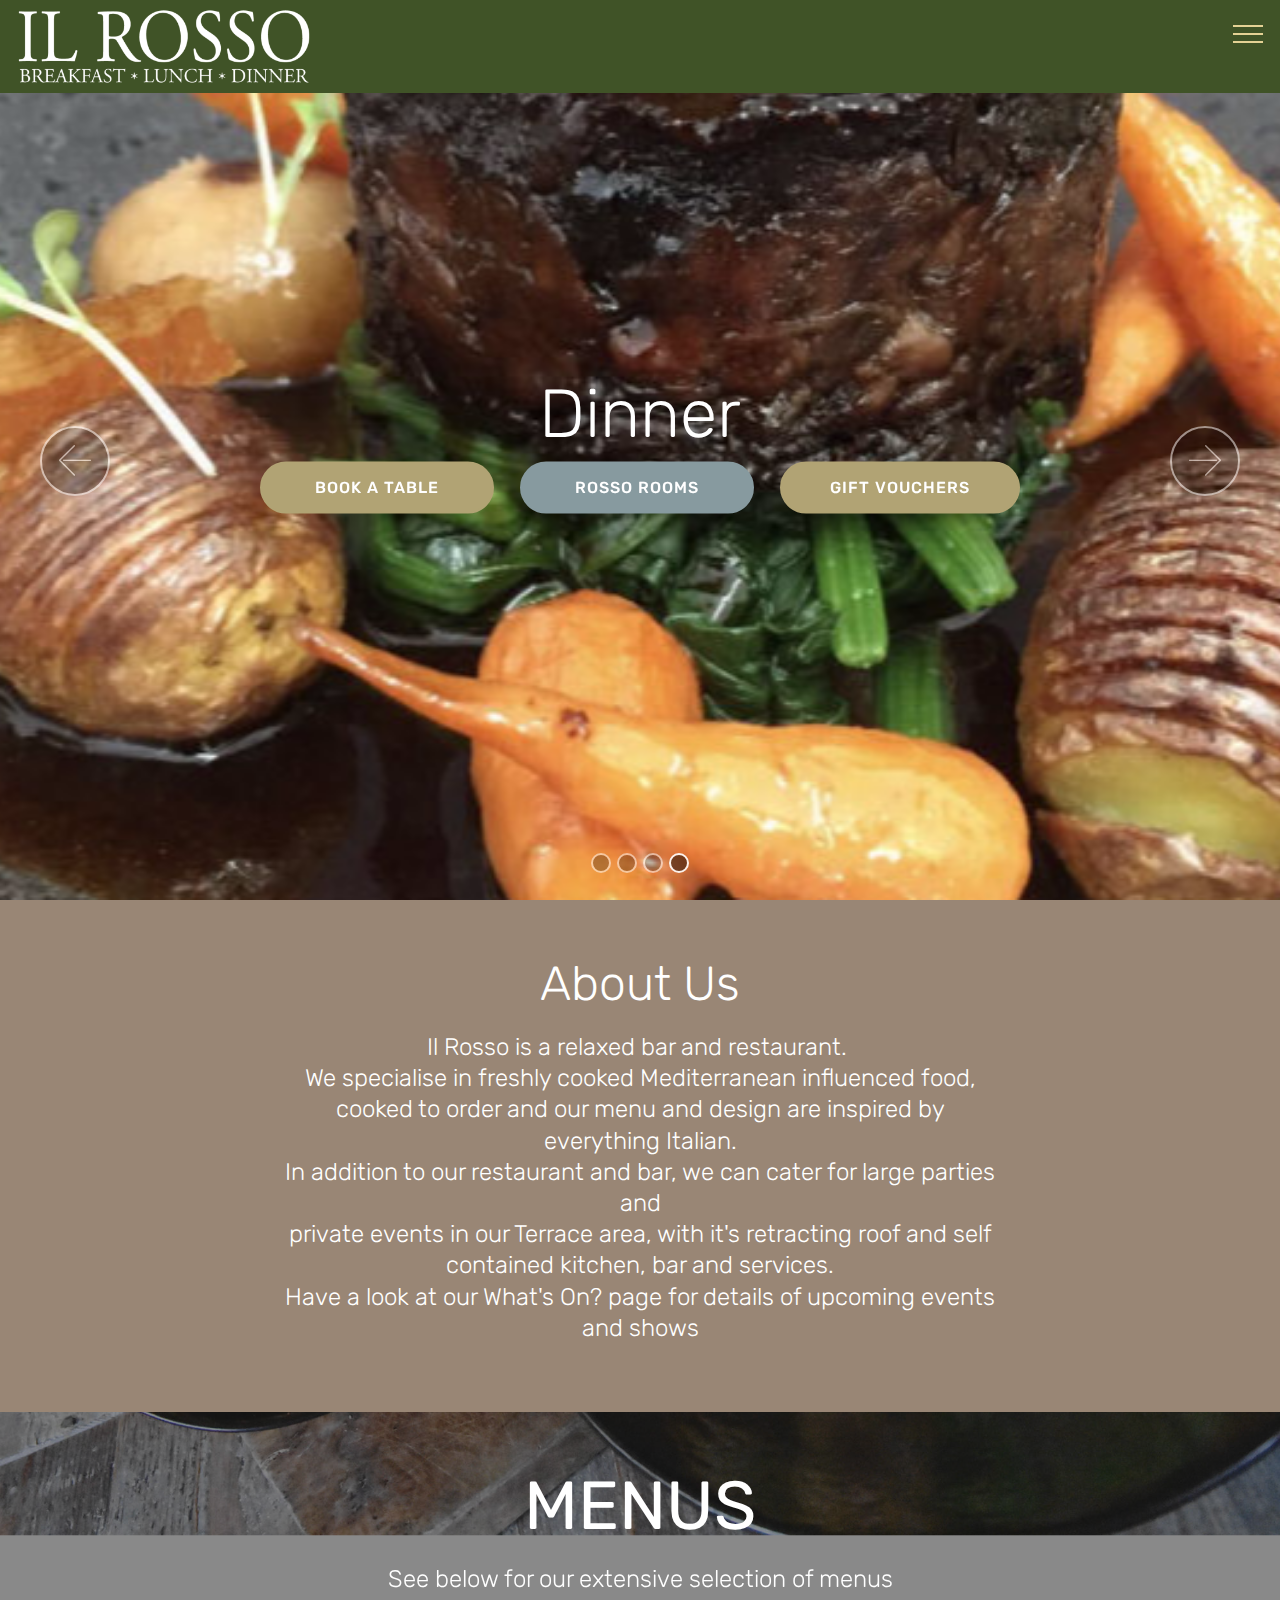
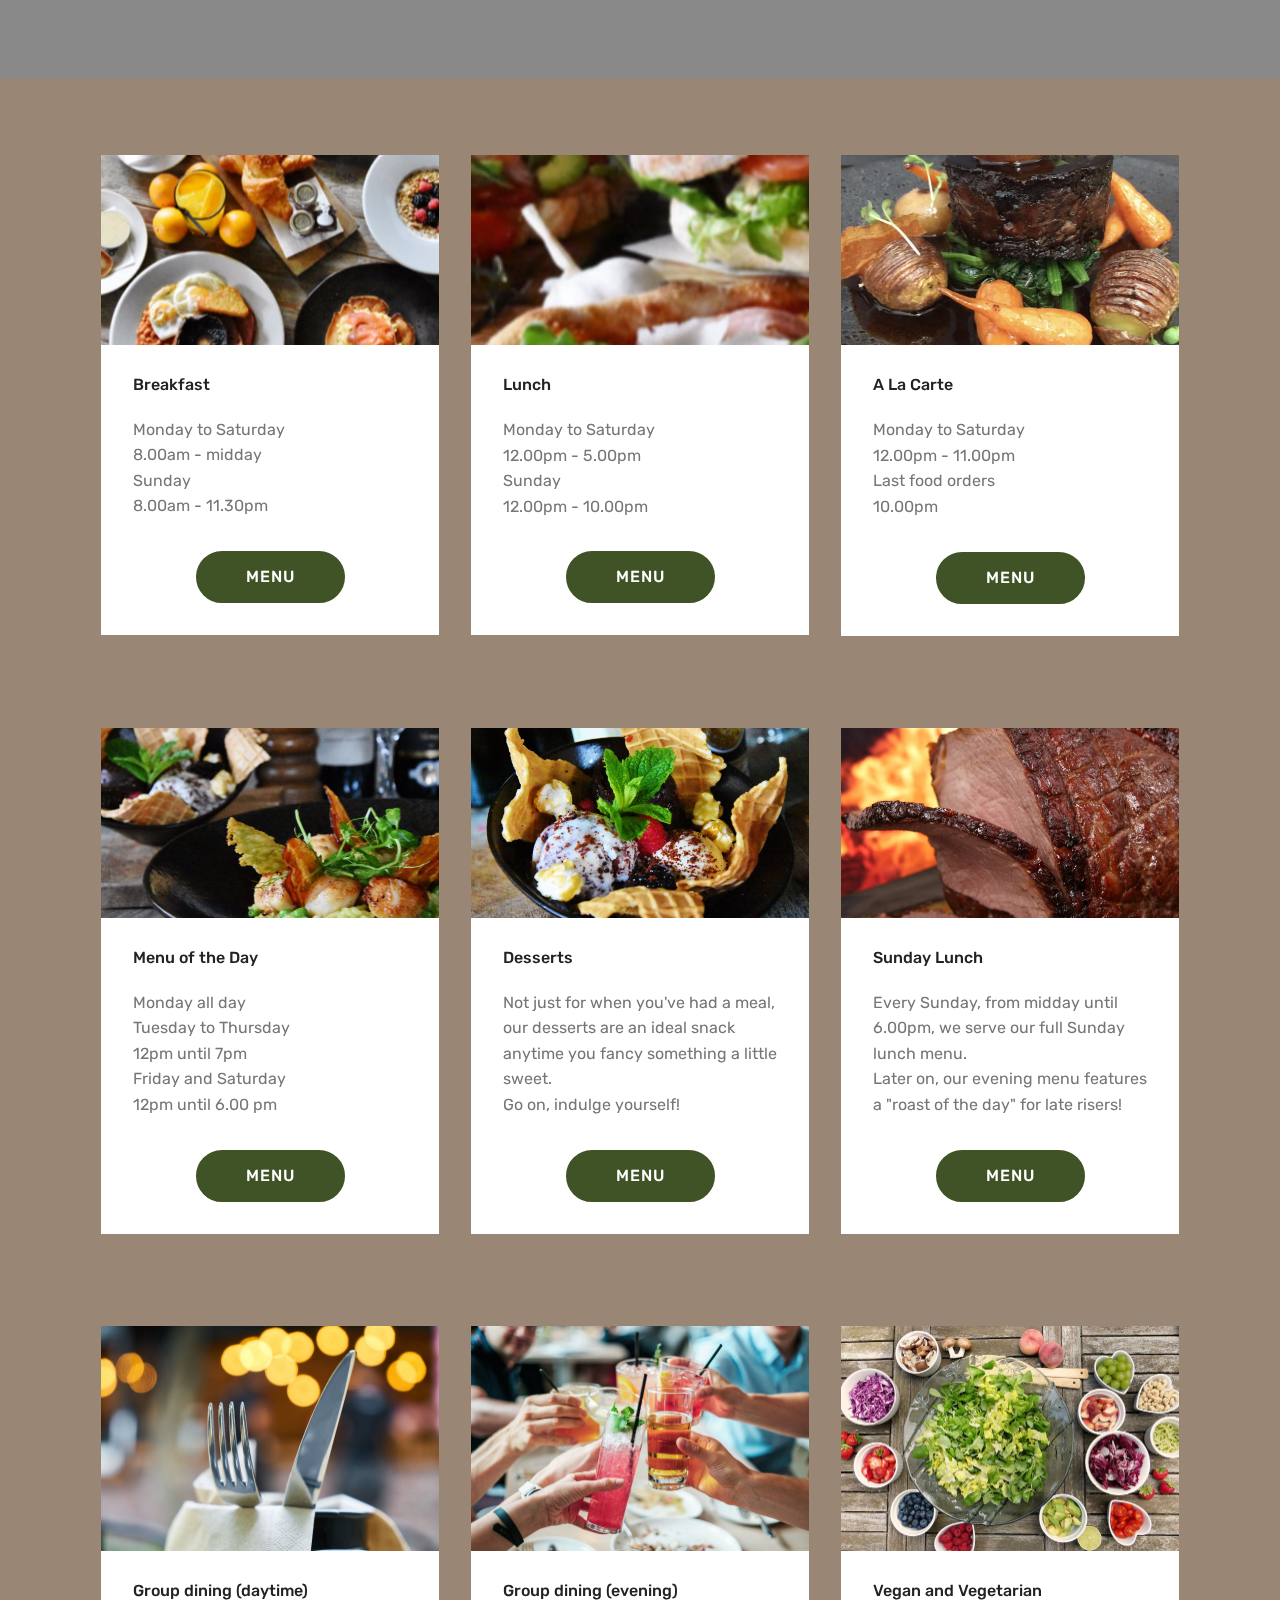
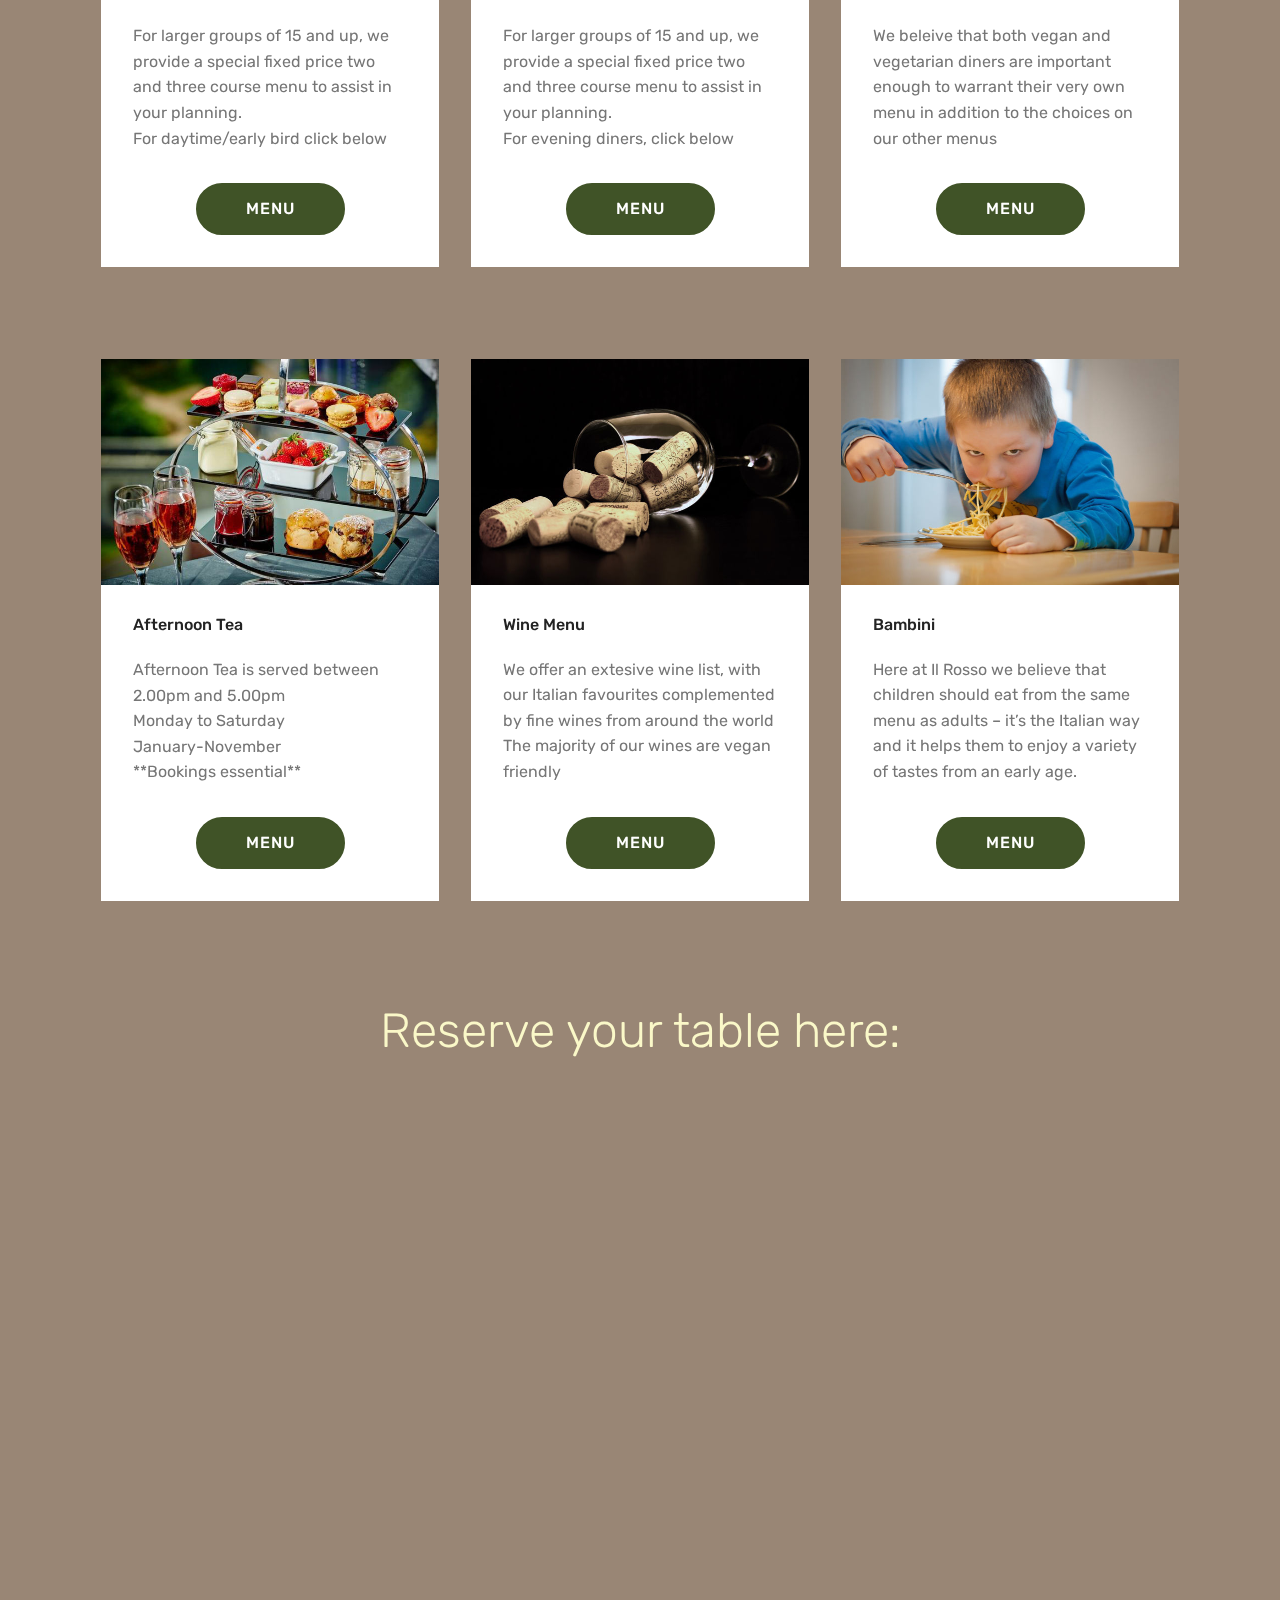
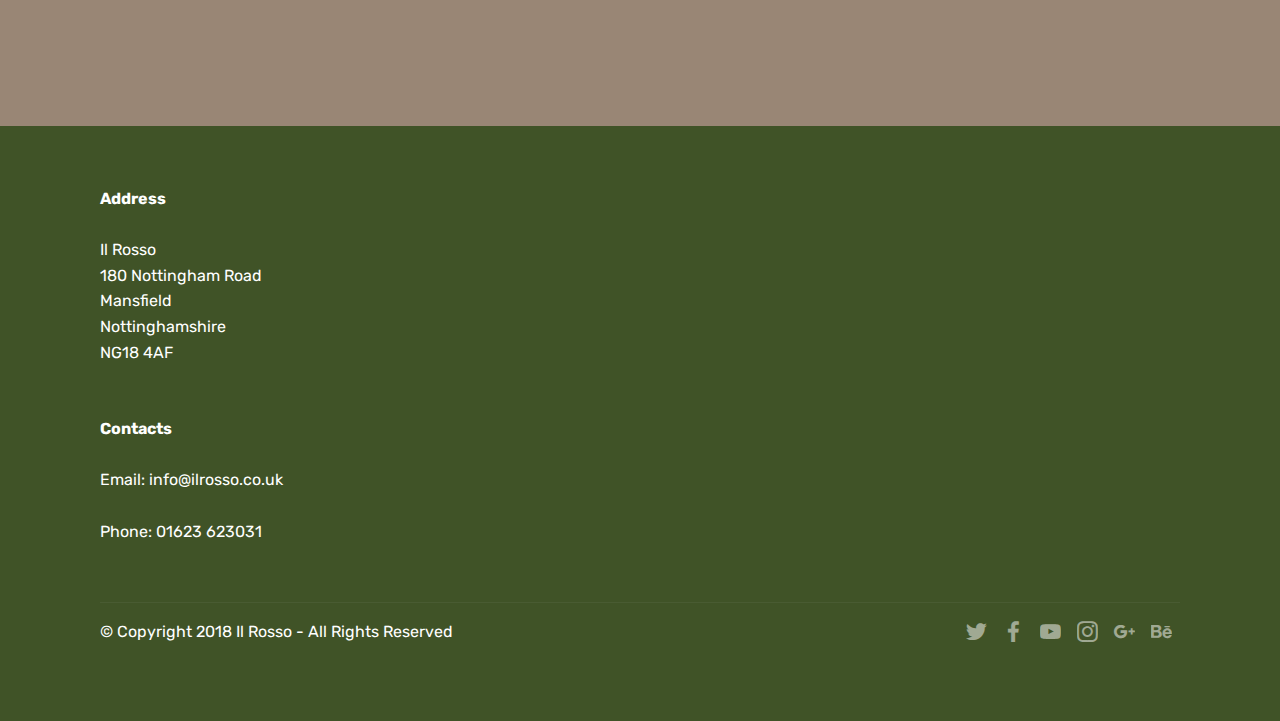
==== commit da6f6835: "create github pages" ====
--- a/index.html
+++ b/index.html
@@ -40,7 +40,7 @@
             <div class="navbar-brand">
                 <span class="navbar-logo">
                     
-                         <img src="assets/images/il-rosso-logo-ai-510x162.png" alt="Mobirise" title="" style="height: 3.8rem;">
+                         <img src="assets/images/il-rosso-logo-ai-510x162.png" alt="Mobirise" title="" style="height: 4.8rem;">
                     
                 </span>
                 
@@ -51,20 +51,25 @@
                     <a class="nav-link link text-white display-4" href="index.html#slider1-3"><span class="mbri-home mbr-iconfont mbr-iconfont-btn"></span>Home
                         </a>
                 </li>
-                <li class="nav-item dropdown open"><a class="nav-link link text-white dropdown-toggle display-4" href="index.html#content4-a" data-toggle="dropdown-submenu" aria-expanded="true">
+                <li class="nav-item dropdown"><a class="nav-link link text-white dropdown-toggle display-4" href="index.html#content4-a" data-toggle="dropdown-submenu" aria-expanded="false">
                         <span class="mbri-search mbr-iconfont mbr-iconfont-btn"></span>
-                        Menu</a><div class="dropdown-menu"><a class="text-white dropdown-item display-4" href="assets/files/Breakfast one page 2018.pdf">Breakfast</a><a class="text-white dropdown-item display-4" href="assets/files/Breakfast one page 2018.pdf">Lunch</a><a class="text-white dropdown-item display-4" href="assets/files/NOVEMBER Cropped.pdf">A la Carte</a><a class="text-white dropdown-item display-4" href="assets/files/NOVEMBER Cropped.pdf">A la Carte</a></div></li><li class="nav-item"><a class="nav-link link text-white display-4" href="page1.html" aria-expanded="false">
+                        Menu</a><div class="dropdown-menu"><a class="text-white dropdown-item display-4" href="assets/files/Breakfast one page 2018.pdf"><span class="mbri-search mbr-iconfont mbr-iconfont-btn"></span>Breakfast</a><a class="text-white dropdown-item display-4" href="assets/files/Cicchetti.burgers.pdf"><span class="mbri-search mbr-iconfont mbr-iconfont-btn"></span>Lunch</a><a class="text-white dropdown-item display-4" href="assets/files/NOVEMBER Cropped.pdf"><span class="mbri-search mbr-iconfont mbr-iconfont-btn"></span>A la Carte</a><a class="text-white dropdown-item display-4" href="assets/files/Menu of the day Il Rosso.pdf"><span class="mbri-search mbr-iconfont mbr-iconfont-btn"></span>Menu of the Day</a><a class="text-white dropdown-item display-4" href="assets/files/Vegan.pdf"><span class="mbri-search mbr-iconfont mbr-iconfont-btn"></span>Vegan and Vegetarian</a><a class="text-white dropdown-item display-4" href="assets/files/NOVEMBER Cropped.pdf"><span class="mbri-search mbr-iconfont mbr-iconfont-btn"></span>Desserts</a><a class="text-white dropdown-item display-4" href="assets/files/NOVEMBER%20SUNDAY%20LUNCH.pdf"><span class="mbri-search mbr-iconfont mbr-iconfont-btn"></span>Sunday Lunch</a></div></li><li class="nav-item"><a class="nav-link link text-white display-4" href="assets/files/Wine%20List%20Nov-Dec.pdf" aria-expanded="false">
+                        <span class="mbri-search mbr-iconfont mbr-iconfont-btn"></span>
+                        Wine List</a></li><li class="nav-item"><a class="nav-link link text-white display-4" href="page3.html" aria-expanded="false">
+                        <span class="mbri-search mbr-iconfont mbr-iconfont-btn"></span>
+                        What's On?</a></li><li class="nav-item"><a class="nav-link link text-white display-4" href="page2.html" aria-expanded="false">
+                        <span class="mbri-search mbr-iconfont mbr-iconfont-btn"></span>Gift Vouchers</a></li><li class="nav-item"><a class="nav-link link text-white display-4" href="page1.html" aria-expanded="false">
                         <span class="mbri-search mbr-iconfont mbr-iconfont-btn"></span>Rosso Rooms</a></li></ul>
             
         </div>
     </nav>
 </section>
 
-<section class="engine"><a href="https://mobirise.info/w">html5 templates</a></section><section class="carousel slide cid-r9tJWOWyDq" data-interval="false" id="slider1-3">
-
-    
-
-    <div class="full-screen"><div class="mbr-slider slide carousel" data-pause="true" data-keyboard="false" data-ride="carousel" data-interval="5000"><ol class="carousel-indicators"><li data-app-prevent-settings="" data-target="#slider1-3" data-slide-to="0"></li><li data-app-prevent-settings="" data-target="#slider1-3" class=" active" data-slide-to="1"></li></ol><div class="carousel-inner" role="listbox"><div class="carousel-item slider-fullscreen-image" data-bg-video-slide="false" style="background-image: url(assets/images/outside-front-955x543.jpg);"><div class="container container-slide"><div class="image_wrapper"><div class="mbr-overlay"></div><img src="assets/images/outside-front-955x543.jpg"><div class="carousel-caption justify-content-center"><div class="col-10 align-center"><h2 class="mbr-fonts-style display-1">Breakfast</h2><div class="mbr-section-btn" buttons="0"><a class="btn btn-success display-4" href="https://mobirise.com">FOR WINDOWS</a> <a class="btn  btn-white-outline display-4" href="https://mobirise.com">FOR MAC</a></div></div></div></div></div></div><div class="carousel-item slider-fullscreen-image active" data-bg-video-slide="false" style="background-image: url(assets/images/outside-front-955x543.jpg);"><div class="container container-slide"><div class="image_wrapper"><div class="mbr-overlay"></div><img src="assets/images/outside-front-955x543.jpg"><div class="carousel-caption justify-content-center"><div class="col-10 align-center"><h2 class="mbr-fonts-style display-1">Welcome</h2><div class="mbr-section-btn" buttons="0"><a class="btn display-4 btn-danger" href="index.html#custom-html-i">&nbsp;BOOK A TABLE&nbsp;</a> <a class="btn display-4 btn-warning" href="page1.html#slider1-4">&nbsp;ROSSO ROOMS&nbsp;</a> <a class="btn  display-4 btn-danger" href="https://mobirise.com">GIFT VOUCHERS</a></div></div></div></div></div></div></div><a data-app-prevent-settings="" class="carousel-control carousel-control-prev" role="button" data-slide="prev" href="#slider1-3"><span aria-hidden="true" class="mbri-left mbr-iconfont"></span><span class="sr-only">Previous</span></a><a data-app-prevent-settings="" class="carousel-control carousel-control-next" role="button" data-slide="next" href="#slider1-3"><span aria-hidden="true" class="mbri-right mbr-iconfont"></span><span class="sr-only">Next</span></a></div></div>
+<section class="engine"><a href="https://mobirise.info/z">best html templates</a></section><section class="carousel slide cid-r9tJWOWyDq" data-interval="false" id="slider1-3">
+
+    
+
+    <div class="full-screen"><div class="mbr-slider slide carousel" data-pause="true" data-keyboard="false" data-ride="carousel" data-interval="5000"><ol class="carousel-indicators"><li data-app-prevent-settings="" data-target="#slider1-3" data-slide-to="0"></li><li data-app-prevent-settings="" data-target="#slider1-3" data-slide-to="1"></li><li data-app-prevent-settings="" data-target="#slider1-3" data-slide-to="2"></li><li data-app-prevent-settings="" data-target="#slider1-3" class=" active" data-slide-to="3"></li></ol><div class="carousel-inner" role="listbox"><div class="carousel-item slider-fullscreen-image" data-bg-video-slide="false" style="background-image: url(assets/images/outside-front-955x543.jpg);"><div class="container container-slide"><div class="image_wrapper"><img src="assets/images/outside-front-955x543.jpg"><div class="carousel-caption justify-content-center"><div class="col-10 align-center"><h2 class="mbr-fonts-style display-1">Welcome</h2><div class="mbr-section-btn" buttons="0"><a class="btn display-4 btn-danger" href="index.html#custom-html-i">&nbsp;BOOK A TABLE&nbsp;</a> <a class="btn display-4 btn-warning" href="page1.html#slider1-4">&nbsp;ROSSO ROOMS&nbsp;</a> <a class="btn  display-4 btn-danger" href="https://ilrosso.giftpro.co.uk/">GIFT VOUCHERS</a></div></div></div></div></div></div><div class="carousel-item slider-fullscreen-image" data-bg-video-slide="false" style="background-image: url(assets/images/dsc-3485-2000x1661.jpg);"><div class="container container-slide"><div class="image_wrapper"><img src="assets/images/dsc-3485-2000x1661.jpg"><div class="carousel-caption justify-content-center"><div class="col-10 align-center"><h2 class="mbr-fonts-style display-1">Breakfast</h2><div class="mbr-section-btn" buttons="0"><a class="btn display-4 btn-danger" href="index.html#custom-html-i">&nbsp;BOOK A TABLE&nbsp;</a> <a class="btn display-4 btn-warning" href="page1.html#slider1-4">&nbsp;ROSSO ROOMS&nbsp;</a> <a class="btn  display-4 btn-danger" href="https://ilrosso.giftpro.co.uk/">GIFT VOUCHERS</a></div></div></div></div></div></div><div class="carousel-item slider-fullscreen-image" data-bg-video-slide="false" style="background-image: url(assets/images/dsc-3575-2000x1336.jpg);"><div class="container container-slide"><div class="image_wrapper"><img src="assets/images/dsc-3575-2000x1336.jpg"><div class="carousel-caption justify-content-center"><div class="col-10 align-center"><h2 class="mbr-fonts-style display-1">Lunch</h2><div class="mbr-section-btn" buttons="0"><a class="btn display-4 btn-danger" href="index.html#custom-html-i">&nbsp;BOOK A TABLE&nbsp;</a> <a class="btn display-4 btn-warning" href="page1.html#slider1-4">&nbsp;ROSSO ROOMS&nbsp;</a> <a class="btn  display-4 btn-danger" href="https://ilrosso.giftpro.co.uk/">GIFT VOUCHERS</a></div></div></div></div></div></div><div class="carousel-item slider-fullscreen-image active" data-bg-video-slide="false" style="background-image: url(assets/images/dinner-2-676x1202.jpg);"><div class="container container-slide"><div class="image_wrapper"><img src="assets/images/dinner-2-676x1202.jpg"><div class="carousel-caption justify-content-center"><div class="col-10 align-center"><h2 class="mbr-fonts-style display-1">Dinner</h2><div class="mbr-section-btn" buttons="0"><a class="btn display-4 btn-danger" href="index.html#custom-html-i">&nbsp;BOOK A TABLE&nbsp;</a> <a class="btn display-4 btn-warning" href="page1.html#slider1-4">&nbsp;ROSSO ROOMS&nbsp;</a> <a class="btn  display-4 btn-danger" href="https://ilrosso.giftpro.co.uk/">GIFT VOUCHERS</a></div></div></div></div></div></div></div><a data-app-prevent-settings="" class="carousel-control carousel-control-prev" role="button" data-slide="prev" href="#slider1-3"><span aria-hidden="true" class="mbri-left mbr-iconfont"></span><span class="sr-only">Previous</span></a><a data-app-prevent-settings="" class="carousel-control carousel-control-next" role="button" data-slide="next" href="#slider1-3"><span aria-hidden="true" class="mbri-right mbr-iconfont"></span><span class="sr-only">Next</span></a></div></div>
 
 </section>
 
@@ -242,29 +247,84 @@
             <div class="card p-3 col-12 col-md-6 col-lg-4">
                 <div class="card-wrapper">
                     <div class="card-img">
-                        <img src="assets/images/mbr-676x451.jpg" alt="Mobirise" title="">
+                        <img src="assets/images/mbr-1-676x451.jpg" alt="Mobirise" title="">
                     </div>
                     <div class="card-box">
                         <h4 class="card-title mbr-fonts-style display-7">
                             Group dining (daytime)</h4>
                         <p class="mbr-text mbr-fonts-style display-7">For larger groups of 15 and up, we provide a special fixed price two and three course menu to assist in your planning.<br>For daytime/early bird click below</p>
                     </div>
-                    <div class="mbr-section-btn text-center"><a href="https://mobirise.co" class="btn btn-primary display-4">
-                            MENU</a></div>
-                </div>
-            </div>
-
-            <div class="card p-3 col-12 col-md-6 col-lg-4">
-                <div class="card-wrapper">
-                    <div class="card-img">
-                        <img src="assets/images/mbr-1-676x451.jpg" alt="Mobirise" title="">
+                    <div class="mbr-section-btn text-center"><a href="assets/files/daytime-group-dining.pdf" class="btn btn-primary display-4">
+                            MENU</a></div>
+                </div>
+            </div>
+
+            <div class="card p-3 col-12 col-md-6 col-lg-4">
+                <div class="card-wrapper">
+                    <div class="card-img">
+                        <img src="assets/images/mbr-676x451.jpg" alt="Mobirise" title="">
                     </div>
                     <div class="card-box">
                         <h4 class="card-title mbr-fonts-style display-7">Group dining (evening)</h4>
                         <p class="mbr-text mbr-fonts-style display-7">For larger groups of 15 and up, we provide a special fixed price two and three course menu to assist in your planning.
 <br>For evening diners, click below</p>
                     </div>
-                    <div class="mbr-section-btn text-center"><a href="https://mobirise.co" class="btn btn-primary display-4">
+                    <div class="mbr-section-btn text-center"><a href="assets/files/Group dining Sept- Nov 2018.pdf" class="btn btn-primary display-4">
+                            MENU</a></div>
+                </div>
+            </div>
+
+            <div class="card p-3 col-12 col-md-6 col-lg-4">
+                <div class="card-wrapper">
+                    <div class="card-img">
+                        <img src="assets/images/mbr-3-676x451.jpg" alt="Mobirise" title="">
+                    </div>
+                    <div class="card-box">
+                        <h4 class="card-title mbr-fonts-style display-7">Vegan and Vegetarian</h4>
+                        <p class="mbr-text mbr-fonts-style display-7">We beleive that both vegan and vegetarian diners are important enough to warrant their very own menu in addition to the choices on our other menus</p>
+                    </div>
+                    <div class="mbr-section-btn text-center"><a href="assets/files/Vegan.pdf" class="btn btn-primary display-4">
+                            MENU</a></div>
+                </div>
+            </div>
+
+            
+        </div>
+    </div>
+</section>
+
+<section class="features3 cid-r9GM3eCiIq" id="features3-9">
+
+    
+
+    
+    <div class="container">
+        <div class="media-container-row">
+            <div class="card p-3 col-12 col-md-6 col-lg-4">
+                <div class="card-wrapper">
+                    <div class="card-img">
+                        <img src="assets/images/mpw-birmingham-afternoon-tea-615x411.jpg" alt="Mobirise" title="">
+                    </div>
+                    <div class="card-box">
+                        <h4 class="card-title mbr-fonts-style display-7">
+                            Afternoon Tea</h4>
+                        <p class="mbr-text mbr-fonts-style display-7">Afternoon Tea is served between 2.00pm and 5.00pm<br>Monday to Saturday<br>January-November<br>**Bookings essential**</p>
+                    </div>
+                    <div class="mbr-section-btn text-center"><a href="assets/files/afternoon%20tea%20sideways.pdf" class="btn btn-primary display-4">
+                            MENU</a></div>
+                </div>
+            </div>
+
+            <div class="card p-3 col-12 col-md-6 col-lg-4">
+                <div class="card-wrapper">
+                    <div class="card-img">
+                        <img src="assets/images/mbr-4-676x451.jpg" alt="Mobirise" title="">
+                    </div>
+                    <div class="card-box">
+                        <h4 class="card-title mbr-fonts-style display-7">Wine Menu</h4>
+                        <p class="mbr-text mbr-fonts-style display-7">We offer an extesive wine list, with our Italian favourites complemented by fine wines from around the world<br>The majority of our wines are vegan friendly</p>
+                    </div>
+                    <div class="mbr-section-btn text-center"><a href="assets/files/Wine%20List%20Nov-Dec.pdf" class="btn btn-primary display-4">
                             MENU</a></div>
                 </div>
             </div>
@@ -280,7 +340,7 @@
 <br>and it helps them to enjoy a variety of tastes from an early age.
 <br></p>
                     </div>
-                    <div class="mbr-section-btn text-center"><a href="https://mobirise.co" class="btn btn-primary display-4">
+                    <div class="mbr-section-btn text-center"><a href="assets/files/kidz.pdf" class="btn btn-primary display-4">
                             MENU</a></div>
                 </div>
             </div>
@@ -306,7 +366,7 @@
     </div>
 </section>
 
-<div id="custom-html-i" custom-code="true" data-rv-view="27"><div class="block">
+<div id="custom-html-i" custom-code="true" data-rv-view="246"><div class="block">
 <div align="center"><iframe src="https://booking.resdiary.com/widget/Standard/IlRosso/1556" allowtransparency="true" frameborder="0" style="width:100%; border:none; max-width: 540px; height: 640px; align=" middle="">
 </iframe></div>
 </div></div>
@@ -335,6 +395,7 @@
             </div>
             <div class="col-12 col-md-6">
                 <div class="google-map"><iframe frameborder="0" style="border:0" src="https://www.google.com/maps/embed/v1/place?key=AIzaSyA0Dx_boXQiwvdz8sJHoYeZNVTdoWONYkU&amp;q=place_id:ChIJ65G64_q9eUgRQ-j-XOwWoj4" allowfullscreen=""></iframe></div>
+       
             </div>
         </div>
         <div class="footer-lower">
--- a/assets/mobirise/css/mbr-additional.css
+++ b/assets/mobirise/css/mbr-additional.css
@@ -1839,7 +1839,7 @@
   width: 30px;
   height: 2px;
   border-right: 5px;
-  background-color: #faf8c8;
+  background-color: #e4d295;
 }
 .cid-r9ti9wI41o button.navbar-toggler .hamburger span:nth-child(1) {
   top: 0;
@@ -2150,6 +2150,46 @@
   box-shadow: 0px 0px 30px 0px rgba(0, 0, 0, 0.05);
   transition: box-shadow 0.3s;
 }
+.cid-r9GM3eCiIq {
+  padding-top: 30px;
+  padding-bottom: 30px;
+  background-color: #998675;
+}
+.cid-r9GM3eCiIq .card-box {
+  padding: 0 2rem;
+}
+.cid-r9GM3eCiIq .mbr-section-btn {
+  padding-top: 1rem;
+}
+.cid-r9GM3eCiIq .mbr-section-btn a {
+  margin-top: 1rem;
+  margin-bottom: 0;
+}
+.cid-r9GM3eCiIq h4 {
+  font-weight: 500;
+  margin-bottom: 0;
+  text-align: left;
+  padding-top: 2rem;
+}
+.cid-r9GM3eCiIq p {
+  margin-bottom: 0;
+  text-align: left;
+  padding-top: 1.5rem;
+}
+.cid-r9GM3eCiIq .mbr-text {
+  color: #767676;
+}
+.cid-r9GM3eCiIq .card-wrapper {
+  height: 100%;
+  padding-bottom: 2rem;
+  background: #ffffff;
+  box-shadow: 0px 0px 0px 0px rgba(0, 0, 0, 0);
+  transition: box-shadow 0.3s;
+}
+.cid-r9GM3eCiIq .card-wrapper:hover {
+  box-shadow: 0px 0px 30px 0px rgba(0, 0, 0, 0.05);
+  transition: box-shadow 0.3s;
+}
 .cid-r9AuFMQ27O {
   padding-top: 60px;
   padding-bottom: 0px;
@@ -2492,12 +2532,12 @@
 }
 .cid-r9tOSE3LR6 .navbar {
   padding: .5rem 0;
-  background: #4e5929;
+  background: #405327;
   transition: none;
   min-height: 77px;
 }
 .cid-r9tOSE3LR6 .navbar-dropdown.bg-color.transparent.opened {
-  background: #4e5929;
+  background: #405327;
 }
 .cid-r9tOSE3LR6 a {
   font-style: normal;
@@ -2585,7 +2625,7 @@
   padding-bottom: 0;
 }
 .cid-r9tOSE3LR6 .dropdown .dropdown-menu {
-  background: #4e5929;
+  background: #405327;
   display: none;
   position: absolute;
   min-width: 5rem;
@@ -2656,7 +2696,7 @@
   width: 30px;
   height: 2px;
   border-right: 5px;
-  background-color: #ffffff;
+  background-color: #e4d295;
 }
 .cid-r9tOSE3LR6 button.navbar-toggler .hamburger span:nth-child(1) {
   top: 0;
@@ -3025,34 +3065,34 @@
   padding: 0rem 2.5rem 3rem 2.5rem;
   background-color: #ffffff;
 }
-.cid-r9tOSFRFbu {
+.cid-r9GGqyryFh {
   padding-top: 60px;
   padding-bottom: 60px;
-  background-color: #4e5929;
+  background-color: #405327;
 }
 @media (max-width: 767px) {
-  .cid-r9tOSFRFbu .content {
+  .cid-r9GGqyryFh .content {
     text-align: center;
   }
-  .cid-r9tOSFRFbu .content > div:not(:last-child) {
+  .cid-r9GGqyryFh .content > div:not(:last-child) {
     margin-bottom: 2rem;
   }
 }
-.cid-r9tOSFRFbu .map {
+.cid-r9GGqyryFh .map {
   height: 18.75rem;
 }
 @media (max-width: 767px) {
-  .cid-r9tOSFRFbu .footer-lower .copyright {
+  .cid-r9GGqyryFh .footer-lower .copyright {
     margin-bottom: 1rem;
     text-align: center;
   }
 }
-.cid-r9tOSFRFbu .footer-lower hr {
+.cid-r9GGqyryFh .footer-lower hr {
   margin: 1rem 0;
   border-color: #fff;
   opacity: .05;
 }
-.cid-r9tOSFRFbu .footer-lower .social-list {
+.cid-r9GGqyryFh .footer-lower .social-list {
   padding-left: 0;
   margin-bottom: 0;
   list-style: none;
@@ -3062,37 +3102,37 @@
   -webkit-justify-content: flex-end;
   -webkit-flex-wrap: wrap;
 }
-.cid-r9tOSFRFbu .footer-lower .social-list .mbr-iconfont-social {
+.cid-r9GGqyryFh .footer-lower .social-list .mbr-iconfont-social {
   font-size: 1.3rem;
   color: #fff;
 }
-.cid-r9tOSFRFbu .footer-lower .social-list .soc-item {
+.cid-r9GGqyryFh .footer-lower .social-list .soc-item {
   margin: 0 .5rem;
 }
-.cid-r9tOSFRFbu .footer-lower .social-list a {
+.cid-r9GGqyryFh .footer-lower .social-list a {
   margin: 0;
   opacity: .5;
   -webkit-transition: .2s linear;
   transition: .2s linear;
 }
-.cid-r9tOSFRFbu .footer-lower .social-list a:hover {
+.cid-r9GGqyryFh .footer-lower .social-list a:hover {
   opacity: 1;
 }
 @media (max-width: 767px) {
-  .cid-r9tOSFRFbu .footer-lower .social-list {
+  .cid-r9GGqyryFh .footer-lower .social-list {
     justify-content: center;
     -webkit-justify-content: center;
   }
 }
-.cid-r9tOSFRFbu .google-map {
+.cid-r9GGqyryFh .google-map {
   height: 25rem;
   position: relative;
 }
-.cid-r9tOSFRFbu .google-map iframe {
+.cid-r9GGqyryFh .google-map iframe {
   height: 100%;
   width: 100%;
 }
-.cid-r9tOSFRFbu .google-map [data-state-details] {
+.cid-r9GGqyryFh .google-map [data-state-details] {
   color: #6b6763;
   font-family: Montserrat;
   height: 1.5em;
@@ -3104,23 +3144,20 @@
   top: 50%;
   width: 100%;
 }
-.cid-r9tOSFRFbu .google-map[data-state] {
+.cid-r9GGqyryFh .google-map[data-state] {
   background: #e9e5dc;
 }
-.cid-r9tOSFRFbu .google-map[data-state="loading"] [data-state-details] {
+.cid-r9GGqyryFh .google-map[data-state="loading"] [data-state-details] {
   display: none;
-}
-.cid-r9tOSFRFbu P {
-  color: #f9f4e1;
 }
 .cid-r9tOSE3LR6 .navbar {
   padding: .5rem 0;
-  background: #998675;
+  background: #405327;
   transition: none;
   min-height: 77px;
 }
 .cid-r9tOSE3LR6 .navbar-dropdown.bg-color.transparent.opened {
-  background: #998675;
+  background: #405327;
 }
 .cid-r9tOSE3LR6 a {
   font-style: normal;
@@ -3208,7 +3245,7 @@
   padding-bottom: 0;
 }
 .cid-r9tOSE3LR6 .dropdown .dropdown-menu {
-  background: #998675;
+  background: #405327;
   display: none;
   position: absolute;
   min-width: 5rem;
@@ -3279,7 +3316,7 @@
   width: 30px;
   height: 2px;
   border-right: 5px;
-  background-color: #405327;
+  background-color: #e4d295;
 }
 .cid-r9tOSE3LR6 button.navbar-toggler .hamburger span:nth-child(1) {
   top: 0;
@@ -3513,34 +3550,34 @@
 .cid-r9ASGL70oj {
   background-image: url("../../../assets/images/gift-ideas-screen-1440x953.jpg");
 }
-.cid-r9ASUUiDck {
+.cid-r9GGbd3xVc {
   padding-top: 60px;
   padding-bottom: 60px;
-  background-color: #2e2e2e;
+  background-color: #405327;
 }
 @media (max-width: 767px) {
-  .cid-r9ASUUiDck .content {
+  .cid-r9GGbd3xVc .content {
     text-align: center;
   }
-  .cid-r9ASUUiDck .content > div:not(:last-child) {
+  .cid-r9GGbd3xVc .content > div:not(:last-child) {
     margin-bottom: 2rem;
   }
 }
-.cid-r9ASUUiDck .map {
+.cid-r9GGbd3xVc .map {
   height: 18.75rem;
 }
 @media (max-width: 767px) {
-  .cid-r9ASUUiDck .footer-lower .copyright {
+  .cid-r9GGbd3xVc .footer-lower .copyright {
     margin-bottom: 1rem;
     text-align: center;
   }
 }
-.cid-r9ASUUiDck .footer-lower hr {
+.cid-r9GGbd3xVc .footer-lower hr {
   margin: 1rem 0;
   border-color: #fff;
   opacity: .05;
 }
-.cid-r9ASUUiDck .footer-lower .social-list {
+.cid-r9GGbd3xVc .footer-lower .social-list {
   padding-left: 0;
   margin-bottom: 0;
   list-style: none;
@@ -3550,37 +3587,37 @@
   -webkit-justify-content: flex-end;
   -webkit-flex-wrap: wrap;
 }
-.cid-r9ASUUiDck .footer-lower .social-list .mbr-iconfont-social {
+.cid-r9GGbd3xVc .footer-lower .social-list .mbr-iconfont-social {
   font-size: 1.3rem;
   color: #fff;
 }
-.cid-r9ASUUiDck .footer-lower .social-list .soc-item {
+.cid-r9GGbd3xVc .footer-lower .social-list .soc-item {
   margin: 0 .5rem;
 }
-.cid-r9ASUUiDck .footer-lower .social-list a {
+.cid-r9GGbd3xVc .footer-lower .social-list a {
   margin: 0;
   opacity: .5;
   -webkit-transition: .2s linear;
   transition: .2s linear;
 }
-.cid-r9ASUUiDck .footer-lower .social-list a:hover {
+.cid-r9GGbd3xVc .footer-lower .social-list a:hover {
   opacity: 1;
 }
 @media (max-width: 767px) {
-  .cid-r9ASUUiDck .footer-lower .social-list {
+  .cid-r9GGbd3xVc .footer-lower .social-list {
     justify-content: center;
     -webkit-justify-content: center;
   }
 }
-.cid-r9ASUUiDck .google-map {
+.cid-r9GGbd3xVc .google-map {
   height: 25rem;
   position: relative;
 }
-.cid-r9ASUUiDck .google-map iframe {
+.cid-r9GGbd3xVc .google-map iframe {
   height: 100%;
   width: 100%;
 }
-.cid-r9ASUUiDck .google-map [data-state-details] {
+.cid-r9GGbd3xVc .google-map [data-state-details] {
   color: #6b6763;
   font-family: Montserrat;
   height: 1.5em;
@@ -3592,32 +3629,32 @@
   top: 50%;
   width: 100%;
 }
-.cid-r9ASUUiDck .google-map[data-state] {
+.cid-r9GGbd3xVc .google-map[data-state] {
   background: #e9e5dc;
 }
-.cid-r9ASUUiDck .google-map[data-state="loading"] [data-state-details] {
+.cid-r9GGbd3xVc .google-map[data-state="loading"] [data-state-details] {
   display: none;
 }
-.cid-r9tOSE3LR6 .navbar {
+.cid-r9H5p4uK3O .navbar {
   padding: .5rem 0;
-  background: #998675;
+  background: #405327;
   transition: none;
   min-height: 77px;
 }
-.cid-r9tOSE3LR6 .navbar-dropdown.bg-color.transparent.opened {
-  background: #998675;
-}
-.cid-r9tOSE3LR6 a {
+.cid-r9H5p4uK3O .navbar-dropdown.bg-color.transparent.opened {
+  background: #405327;
+}
+.cid-r9H5p4uK3O a {
   font-style: normal;
 }
-.cid-r9tOSE3LR6 .nav-item span {
+.cid-r9H5p4uK3O .nav-item span {
   padding-right: 0.4em;
   line-height: 0.5em;
   vertical-align: text-bottom;
   position: relative;
   text-decoration: none;
 }
-.cid-r9tOSE3LR6 .nav-item a {
+.cid-r9H5p4uK3O .nav-item a {
   display: -webkit-flex;
   align-items: center;
   justify-content: center;
@@ -3626,23 +3663,23 @@
   -webkit-align-items: center;
   -webkit-justify-content: center;
 }
-.cid-r9tOSE3LR6 .nav-item:focus,
-.cid-r9tOSE3LR6 .nav-link:focus {
+.cid-r9H5p4uK3O .nav-item:focus,
+.cid-r9H5p4uK3O .nav-link:focus {
   outline: none;
 }
-.cid-r9tOSE3LR6 .btn {
+.cid-r9H5p4uK3O .btn {
   padding: 0.4rem 1.5rem;
   display: -webkit-inline-flex;
   align-items: center;
   -webkit-align-items: center;
 }
-.cid-r9tOSE3LR6 .btn .mbr-iconfont {
+.cid-r9H5p4uK3O .btn .mbr-iconfont {
   font-size: 1.6rem;
 }
-.cid-r9tOSE3LR6 .menu-logo {
+.cid-r9H5p4uK3O .menu-logo {
   margin-right: auto;
 }
-.cid-r9tOSE3LR6 .menu-logo .navbar-brand {
+.cid-r9H5p4uK3O .menu-logo .navbar-brand {
   display: -webkit-flex;
   margin-left: 5rem;
   padding: 0;
@@ -3651,7 +3688,7 @@
   align-items: center;
   -webkit-align-items: center;
 }
-.cid-r9tOSE3LR6 .menu-logo .navbar-brand .navbar-caption-wrap {
+.cid-r9H5p4uK3O .menu-logo .navbar-brand .navbar-caption-wrap {
   display: -webkit-flex;
   -webkit-align-items: center;
   align-items: center;
@@ -3659,41 +3696,41 @@
   min-width: 7rem;
   margin: .3rem 0;
 }
-.cid-r9tOSE3LR6 .menu-logo .navbar-brand .navbar-caption-wrap .navbar-caption {
+.cid-r9H5p4uK3O .menu-logo .navbar-brand .navbar-caption-wrap .navbar-caption {
   line-height: 1.2rem !important;
   padding-right: 2rem;
 }
-.cid-r9tOSE3LR6 .menu-logo .navbar-brand .navbar-logo {
+.cid-r9H5p4uK3O .menu-logo .navbar-brand .navbar-logo {
   font-size: 4rem;
   transition: font-size 0.25s;
 }
-.cid-r9tOSE3LR6 .menu-logo .navbar-brand .navbar-logo img {
+.cid-r9H5p4uK3O .menu-logo .navbar-brand .navbar-logo img {
   display: -webkit-flex;
 }
-.cid-r9tOSE3LR6 .menu-logo .navbar-brand .navbar-logo .mbr-iconfont {
+.cid-r9H5p4uK3O .menu-logo .navbar-brand .navbar-logo .mbr-iconfont {
   transition: font-size 0.25s;
 }
-.cid-r9tOSE3LR6 .navbar-toggleable-sm .navbar-collapse {
+.cid-r9H5p4uK3O .navbar-toggleable-sm .navbar-collapse {
   justify-content: flex-end;
   -webkit-justify-content: flex-end;
   padding-right: 5rem;
   width: auto;
 }
-.cid-r9tOSE3LR6 .navbar-toggleable-sm .navbar-collapse .navbar-nav {
+.cid-r9H5p4uK3O .navbar-toggleable-sm .navbar-collapse .navbar-nav {
   flex-wrap: wrap;
   -webkit-flex-wrap: wrap;
   padding-left: 0;
 }
-.cid-r9tOSE3LR6 .navbar-toggleable-sm .navbar-collapse .navbar-nav .nav-item {
+.cid-r9H5p4uK3O .navbar-toggleable-sm .navbar-collapse .navbar-nav .nav-item {
   -webkit-align-self: center;
   align-self: center;
 }
-.cid-r9tOSE3LR6 .navbar-toggleable-sm .navbar-collapse .navbar-buttons {
+.cid-r9H5p4uK3O .navbar-toggleable-sm .navbar-collapse .navbar-buttons {
   padding-left: 0;
   padding-bottom: 0;
 }
-.cid-r9tOSE3LR6 .dropdown .dropdown-menu {
-  background: #998675;
+.cid-r9H5p4uK3O .dropdown .dropdown-menu {
+  background: #405327;
   display: none;
   position: absolute;
   min-width: 5rem;
@@ -3701,20 +3738,20 @@
   padding-bottom: 1.4rem;
   text-align: left;
 }
-.cid-r9tOSE3LR6 .dropdown .dropdown-menu .dropdown-item {
+.cid-r9H5p4uK3O .dropdown .dropdown-menu .dropdown-item {
   width: auto;
   padding: 0.235em 1.5385em 0.235em 1.5385em !important;
 }
-.cid-r9tOSE3LR6 .dropdown .dropdown-menu .dropdown-item::after {
+.cid-r9H5p4uK3O .dropdown .dropdown-menu .dropdown-item::after {
   right: 0.5rem;
 }
-.cid-r9tOSE3LR6 .dropdown .dropdown-menu .dropdown-submenu {
+.cid-r9H5p4uK3O .dropdown .dropdown-menu .dropdown-submenu {
   margin: 0;
 }
-.cid-r9tOSE3LR6 .dropdown.open > .dropdown-menu {
+.cid-r9H5p4uK3O .dropdown.open > .dropdown-menu {
   display: block;
 }
-.cid-r9tOSE3LR6 .navbar-toggleable-sm.opened:after {
+.cid-r9H5p4uK3O .navbar-toggleable-sm.opened:after {
   position: absolute;
   width: 100vw;
   height: 100vh;
@@ -3726,28 +3763,28 @@
   -webkit-transform: translateY(100%);
   z-index: 1000;
 }
-.cid-r9tOSE3LR6 .navbar.navbar-short {
+.cid-r9H5p4uK3O .navbar.navbar-short {
   min-height: 60px;
   transition: all .2s;
 }
-.cid-r9tOSE3LR6 .navbar.navbar-short .navbar-toggler-right {
+.cid-r9H5p4uK3O .navbar.navbar-short .navbar-toggler-right {
   top: 20px;
 }
-.cid-r9tOSE3LR6 .navbar.navbar-short .navbar-logo a {
+.cid-r9H5p4uK3O .navbar.navbar-short .navbar-logo a {
   font-size: 2.5rem !important;
   line-height: 2.5rem;
   transition: font-size 0.25s;
 }
-.cid-r9tOSE3LR6 .navbar.navbar-short .navbar-logo a .mbr-iconfont {
+.cid-r9H5p4uK3O .navbar.navbar-short .navbar-logo a .mbr-iconfont {
   font-size: 2.5rem !important;
 }
-.cid-r9tOSE3LR6 .navbar.navbar-short .navbar-logo a img {
+.cid-r9H5p4uK3O .navbar.navbar-short .navbar-logo a img {
   height: 3rem !important;
 }
-.cid-r9tOSE3LR6 .navbar.navbar-short .navbar-brand {
+.cid-r9H5p4uK3O .navbar.navbar-short .navbar-brand {
   min-height: 3rem;
 }
-.cid-r9tOSE3LR6 button.navbar-toggler {
+.cid-r9H5p4uK3O button.navbar-toggler {
   width: 31px;
   height: 18px;
   cursor: pointer;
@@ -3755,104 +3792,104 @@
   top: 1.5rem;
   right: 1rem;
 }
-.cid-r9tOSE3LR6 button.navbar-toggler:focus {
+.cid-r9H5p4uK3O button.navbar-toggler:focus {
   outline: none;
 }
-.cid-r9tOSE3LR6 button.navbar-toggler .hamburger span {
+.cid-r9H5p4uK3O button.navbar-toggler .hamburger span {
   position: absolute;
   right: 0;
   width: 30px;
   height: 2px;
   border-right: 5px;
-  background-color: #405327;
-}
-.cid-r9tOSE3LR6 button.navbar-toggler .hamburger span:nth-child(1) {
+  background-color: #e4d295;
+}
+.cid-r9H5p4uK3O button.navbar-toggler .hamburger span:nth-child(1) {
   top: 0;
   transition: all .2s;
 }
-.cid-r9tOSE3LR6 button.navbar-toggler .hamburger span:nth-child(2) {
+.cid-r9H5p4uK3O button.navbar-toggler .hamburger span:nth-child(2) {
   top: 8px;
   transition: all .15s;
 }
-.cid-r9tOSE3LR6 button.navbar-toggler .hamburger span:nth-child(3) {
+.cid-r9H5p4uK3O button.navbar-toggler .hamburger span:nth-child(3) {
   top: 8px;
   transition: all .15s;
 }
-.cid-r9tOSE3LR6 button.navbar-toggler .hamburger span:nth-child(4) {
+.cid-r9H5p4uK3O button.navbar-toggler .hamburger span:nth-child(4) {
   top: 16px;
   transition: all .2s;
 }
-.cid-r9tOSE3LR6 nav.opened .hamburger span:nth-child(1) {
+.cid-r9H5p4uK3O nav.opened .hamburger span:nth-child(1) {
   top: 8px;
   width: 0;
   opacity: 0;
   right: 50%;
   transition: all .2s;
 }
-.cid-r9tOSE3LR6 nav.opened .hamburger span:nth-child(2) {
+.cid-r9H5p4uK3O nav.opened .hamburger span:nth-child(2) {
   -webkit-transform: rotate(45deg);
   transform: rotate(45deg);
   transition: all .25s;
 }
-.cid-r9tOSE3LR6 nav.opened .hamburger span:nth-child(3) {
+.cid-r9H5p4uK3O nav.opened .hamburger span:nth-child(3) {
   -webkit-transform: rotate(-45deg);
   transform: rotate(-45deg);
   transition: all .25s;
 }
-.cid-r9tOSE3LR6 nav.opened .hamburger span:nth-child(4) {
+.cid-r9H5p4uK3O nav.opened .hamburger span:nth-child(4) {
   top: 8px;
   width: 0;
   opacity: 0;
   right: 50%;
   transition: all .2s;
 }
-.cid-r9tOSE3LR6 .collapsed.navbar-expand {
+.cid-r9H5p4uK3O .collapsed.navbar-expand {
   flex-direction: column;
   -webkit-flex-direction: column;
 }
-.cid-r9tOSE3LR6 .collapsed .btn {
+.cid-r9H5p4uK3O .collapsed .btn {
   display: -webkit-flex;
 }
-.cid-r9tOSE3LR6 .collapsed .navbar-collapse {
+.cid-r9H5p4uK3O .collapsed .navbar-collapse {
   display: none !important;
   padding-right: 0 !important;
 }
-.cid-r9tOSE3LR6 .collapsed .navbar-collapse.collapsing,
-.cid-r9tOSE3LR6 .collapsed .navbar-collapse.show {
+.cid-r9H5p4uK3O .collapsed .navbar-collapse.collapsing,
+.cid-r9H5p4uK3O .collapsed .navbar-collapse.show {
   display: block !important;
 }
-.cid-r9tOSE3LR6 .collapsed .navbar-collapse.collapsing .navbar-nav,
-.cid-r9tOSE3LR6 .collapsed .navbar-collapse.show .navbar-nav {
+.cid-r9H5p4uK3O .collapsed .navbar-collapse.collapsing .navbar-nav,
+.cid-r9H5p4uK3O .collapsed .navbar-collapse.show .navbar-nav {
   display: block;
   text-align: center;
 }
-.cid-r9tOSE3LR6 .collapsed .navbar-collapse.collapsing .navbar-nav .nav-item,
-.cid-r9tOSE3LR6 .collapsed .navbar-collapse.show .navbar-nav .nav-item {
+.cid-r9H5p4uK3O .collapsed .navbar-collapse.collapsing .navbar-nav .nav-item,
+.cid-r9H5p4uK3O .collapsed .navbar-collapse.show .navbar-nav .nav-item {
   clear: both;
 }
-.cid-r9tOSE3LR6 .collapsed .navbar-collapse.collapsing .navbar-nav .nav-item:last-child,
-.cid-r9tOSE3LR6 .collapsed .navbar-collapse.show .navbar-nav .nav-item:last-child {
+.cid-r9H5p4uK3O .collapsed .navbar-collapse.collapsing .navbar-nav .nav-item:last-child,
+.cid-r9H5p4uK3O .collapsed .navbar-collapse.show .navbar-nav .nav-item:last-child {
   margin-bottom: 1rem;
 }
-.cid-r9tOSE3LR6 .collapsed .navbar-collapse.collapsing .navbar-buttons,
-.cid-r9tOSE3LR6 .collapsed .navbar-collapse.show .navbar-buttons {
+.cid-r9H5p4uK3O .collapsed .navbar-collapse.collapsing .navbar-buttons,
+.cid-r9H5p4uK3O .collapsed .navbar-collapse.show .navbar-buttons {
   text-align: center;
 }
-.cid-r9tOSE3LR6 .collapsed .navbar-collapse.collapsing .navbar-buttons:last-child,
-.cid-r9tOSE3LR6 .collapsed .navbar-collapse.show .navbar-buttons:last-child {
+.cid-r9H5p4uK3O .collapsed .navbar-collapse.collapsing .navbar-buttons:last-child,
+.cid-r9H5p4uK3O .collapsed .navbar-collapse.show .navbar-buttons:last-child {
   margin-bottom: 1rem;
 }
-.cid-r9tOSE3LR6 .collapsed button.navbar-toggler {
+.cid-r9H5p4uK3O .collapsed button.navbar-toggler {
   display: block;
 }
-.cid-r9tOSE3LR6 .collapsed .navbar-brand {
+.cid-r9H5p4uK3O .collapsed .navbar-brand {
   margin-left: 1rem !important;
 }
-.cid-r9tOSE3LR6 .collapsed .navbar-toggleable-sm {
+.cid-r9H5p4uK3O .collapsed .navbar-toggleable-sm {
   flex-direction: column;
   -webkit-flex-direction: column;
 }
-.cid-r9tOSE3LR6 .collapsed .dropdown .dropdown-menu {
+.cid-r9H5p4uK3O .collapsed .dropdown .dropdown-menu {
   width: 100%;
   text-align: center;
   position: relative;
@@ -3864,19 +3901,19 @@
   transition-duration: .5s;
   transition-property: opacity,padding,height;
 }
-.cid-r9tOSE3LR6 .collapsed .dropdown.open > .dropdown-menu {
+.cid-r9H5p4uK3O .collapsed .dropdown.open > .dropdown-menu {
   position: relative;
   opacity: 1;
   height: auto;
   padding: 1.4rem 0;
   visibility: visible;
 }
-.cid-r9tOSE3LR6 .collapsed .dropdown .dropdown-submenu {
+.cid-r9H5p4uK3O .collapsed .dropdown .dropdown-submenu {
   left: 0;
   text-align: center;
   width: 100%;
 }
-.cid-r9tOSE3LR6 .collapsed .dropdown .dropdown-toggle[data-toggle="dropdown-submenu"]::after {
+.cid-r9H5p4uK3O .collapsed .dropdown .dropdown-toggle[data-toggle="dropdown-submenu"]::after {
   margin-top: 0;
   position: inherit;
   right: 0;
@@ -3892,56 +3929,56 @@
   border-left: .30em solid transparent;
 }
 @media (max-width: 991px) {
-  .cid-r9tOSE3LR6 .navbar-expand {
+  .cid-r9H5p4uK3O .navbar-expand {
     flex-direction: column;
     -webkit-flex-direction: column;
   }
-  .cid-r9tOSE3LR6 img {
+  .cid-r9H5p4uK3O img {
     height: 3.8rem !important;
   }
-  .cid-r9tOSE3LR6 .btn {
+  .cid-r9H5p4uK3O .btn {
     display: -webkit-flex;
   }
-  .cid-r9tOSE3LR6 button.navbar-toggler {
+  .cid-r9H5p4uK3O button.navbar-toggler {
     display: block;
   }
-  .cid-r9tOSE3LR6 .navbar-brand {
+  .cid-r9H5p4uK3O .navbar-brand {
     margin-left: 1rem !important;
   }
-  .cid-r9tOSE3LR6 .navbar-toggleable-sm {
+  .cid-r9H5p4uK3O .navbar-toggleable-sm {
     flex-direction: column;
     -webkit-flex-direction: column;
   }
-  .cid-r9tOSE3LR6 .navbar-collapse {
+  .cid-r9H5p4uK3O .navbar-collapse {
     display: none !important;
     padding-right: 0 !important;
   }
-  .cid-r9tOSE3LR6 .navbar-collapse.collapsing,
-  .cid-r9tOSE3LR6 .navbar-collapse.show {
+  .cid-r9H5p4uK3O .navbar-collapse.collapsing,
+  .cid-r9H5p4uK3O .navbar-collapse.show {
     display: block !important;
   }
-  .cid-r9tOSE3LR6 .navbar-collapse.collapsing .navbar-nav,
-  .cid-r9tOSE3LR6 .navbar-collapse.show .navbar-nav {
+  .cid-r9H5p4uK3O .navbar-collapse.collapsing .navbar-nav,
+  .cid-r9H5p4uK3O .navbar-collapse.show .navbar-nav {
     display: block;
     text-align: center;
   }
-  .cid-r9tOSE3LR6 .navbar-collapse.collapsing .navbar-nav .nav-item,
-  .cid-r9tOSE3LR6 .navbar-collapse.show .navbar-nav .nav-item {
+  .cid-r9H5p4uK3O .navbar-collapse.collapsing .navbar-nav .nav-item,
+  .cid-r9H5p4uK3O .navbar-collapse.show .navbar-nav .nav-item {
     clear: both;
   }
-  .cid-r9tOSE3LR6 .navbar-collapse.collapsing .navbar-nav .nav-item:last-child,
-  .cid-r9tOSE3LR6 .navbar-collapse.show .navbar-nav .nav-item:last-child {
+  .cid-r9H5p4uK3O .navbar-collapse.collapsing .navbar-nav .nav-item:last-child,
+  .cid-r9H5p4uK3O .navbar-collapse.show .navbar-nav .nav-item:last-child {
     margin-bottom: 1rem;
   }
-  .cid-r9tOSE3LR6 .navbar-collapse.collapsing .navbar-buttons,
-  .cid-r9tOSE3LR6 .navbar-collapse.show .navbar-buttons {
+  .cid-r9H5p4uK3O .navbar-collapse.collapsing .navbar-buttons,
+  .cid-r9H5p4uK3O .navbar-collapse.show .navbar-buttons {
     text-align: center;
   }
-  .cid-r9tOSE3LR6 .navbar-collapse.collapsing .navbar-buttons:last-child,
-  .cid-r9tOSE3LR6 .navbar-collapse.show .navbar-buttons:last-child {
+  .cid-r9H5p4uK3O .navbar-collapse.collapsing .navbar-buttons:last-child,
+  .cid-r9H5p4uK3O .navbar-collapse.show .navbar-buttons:last-child {
     margin-bottom: 1rem;
   }
-  .cid-r9tOSE3LR6 .dropdown .dropdown-menu {
+  .cid-r9H5p4uK3O .dropdown .dropdown-menu {
     width: 100%;
     text-align: center;
     position: relative;
@@ -3953,19 +3990,19 @@
     transition-duration: .5s;
     transition-property: opacity,padding,height;
   }
-  .cid-r9tOSE3LR6 .dropdown.open > .dropdown-menu {
+  .cid-r9H5p4uK3O .dropdown.open > .dropdown-menu {
     position: relative;
     opacity: 1;
     height: auto;
     padding: 1.4rem 0;
     visibility: visible;
   }
-  .cid-r9tOSE3LR6 .dropdown .dropdown-submenu {
+  .cid-r9H5p4uK3O .dropdown .dropdown-submenu {
     left: 0;
     text-align: center;
     width: 100%;
   }
-  .cid-r9tOSE3LR6 .dropdown .dropdown-toggle[data-toggle="dropdown-submenu"]::after {
+  .cid-r9H5p4uK3O .dropdown .dropdown-toggle[data-toggle="dropdown-submenu"]::after {
     margin-top: 0;
     position: inherit;
     right: 0;
@@ -3982,16 +4019,181 @@
   }
 }
 @media (min-width: 767px) {
-  .cid-r9tOSE3LR6 .menu-logo {
+  .cid-r9H5p4uK3O .menu-logo {
     flex-shrink: 0;
     -webkit-flex-shrink: 0;
   }
 }
-.cid-r9tOSE3LR6 .navbar-collapse {
+.cid-r9H5p4uK3O .navbar-collapse {
   flex-basis: auto;
   -webkit-flex-basis: auto;
 }
-.cid-r9tOSE3LR6 .nav-link:hover,
-.cid-r9tOSE3LR6 .dropdown-item:hover {
+.cid-r9H5p4uK3O .nav-link:hover,
+.cid-r9H5p4uK3O .dropdown-item:hover {
   color: #c1c1c1 !important;
 }
+.cid-r9H6bXholl {
+  background-image: url("../../../assets/images/9-1860x900.jpg");
+}
+.cid-r9H6bXholl .mbr-section-subtitle {
+  letter-spacing: .2rem;
+}
+.cid-r9H9JiZ62N {
+  padding-top: 90px;
+  padding-bottom: 90px;
+  background-color: #b1a374;
+}
+.cid-r9H9JiZ62N h4 {
+  font-weight: 500;
+  margin-bottom: 0;
+  text-align: left;
+}
+.cid-r9H9JiZ62N p {
+  color: #767676;
+  text-align: left;
+}
+.cid-r9H9JiZ62N .card-box {
+  padding-top: 2rem;
+}
+.cid-r9H9JiZ62N .card-wrapper {
+  height: 100%;
+}
+.cid-r9H9JiZ62N .card-title {
+  color: #f9f4e1;
+}
+.cid-r9H9JiZ62N P {
+  color: #f9f4e1;
+}
+.cid-r9H9e96lhB {
+  padding-top: 30px;
+  padding-bottom: 30px;
+  background-color: #b1a374;
+}
+.cid-r9H9e96lhB .socicon-bg-facebook {
+  background: #3e5b98;
+  color: #ffffff;
+}
+.cid-r9H9e96lhB .socicon-bg-twitter {
+  background: #4da7de;
+  color: #ffffff;
+}
+.cid-r9H9e96lhB .socicon-bg-googleplus {
+  background: #dd4b39;
+  color: #ffffff;
+}
+.cid-r9H9e96lhB .socicon-bg-vkontakte {
+  background: #5a7fa6;
+  color: #ffffff;
+}
+.cid-r9H9e96lhB .socicon-bg-odnoklassniki {
+  background: #f48420;
+  color: #ffffff;
+}
+.cid-r9H9e96lhB .socicon-bg-pinterest {
+  background: #c92619;
+  color: #ffffff;
+}
+.cid-r9H9e96lhB .socicon-bg-mail {
+  background: #134785;
+  color: #ffffff;
+}
+.cid-r9H9e96lhB .btn-social {
+  border: none !important;
+}
+.cid-r9H9e96lhB [class^="socicon-"]:before,
+.cid-r9H9e96lhB [class*=" socicon-"]:before {
+  line-height: 44px;
+}
+@media (max-width: 767px) {
+  .cid-r9H9e96lhB .btn {
+    font-size: 20px !important;
+  }
+}
+.cid-r9H9e96lhB .mbr-section-title {
+  color: #f9f4e1;
+}
+.cid-r9GG6GzNFd {
+  padding-top: 60px;
+  padding-bottom: 60px;
+  background-color: #405327;
+}
+@media (max-width: 767px) {
+  .cid-r9GG6GzNFd .content {
+    text-align: center;
+  }
+  .cid-r9GG6GzNFd .content > div:not(:last-child) {
+    margin-bottom: 2rem;
+  }
+}
+.cid-r9GG6GzNFd .map {
+  height: 18.75rem;
+}
+@media (max-width: 767px) {
+  .cid-r9GG6GzNFd .footer-lower .copyright {
+    margin-bottom: 1rem;
+    text-align: center;
+  }
+}
+.cid-r9GG6GzNFd .footer-lower hr {
+  margin: 1rem 0;
+  border-color: #fff;
+  opacity: .05;
+}
+.cid-r9GG6GzNFd .footer-lower .social-list {
+  padding-left: 0;
+  margin-bottom: 0;
+  list-style: none;
+  display: -webkit-flex;
+  flex-wrap: wrap;
+  justify-content: flex-end;
+  -webkit-justify-content: flex-end;
+  -webkit-flex-wrap: wrap;
+}
+.cid-r9GG6GzNFd .footer-lower .social-list .mbr-iconfont-social {
+  font-size: 1.3rem;
+  color: #fff;
+}
+.cid-r9GG6GzNFd .footer-lower .social-list .soc-item {
+  margin: 0 .5rem;
+}
+.cid-r9GG6GzNFd .footer-lower .social-list a {
+  margin: 0;
+  opacity: .5;
+  -webkit-transition: .2s linear;
+  transition: .2s linear;
+}
+.cid-r9GG6GzNFd .footer-lower .social-list a:hover {
+  opacity: 1;
+}
+@media (max-width: 767px) {
+  .cid-r9GG6GzNFd .footer-lower .social-list {
+    justify-content: center;
+    -webkit-justify-content: center;
+  }
+}
+.cid-r9GG6GzNFd .google-map {
+  height: 25rem;
+  position: relative;
+}
+.cid-r9GG6GzNFd .google-map iframe {
+  height: 100%;
+  width: 100%;
+}
+.cid-r9GG6GzNFd .google-map [data-state-details] {
+  color: #6b6763;
+  font-family: Montserrat;
+  height: 1.5em;
+  margin-top: -0.75em;
+  padding-left: 1.25rem;
+  padding-right: 1.25rem;
+  position: absolute;
+  text-align: center;
+  top: 50%;
+  width: 100%;
+}
+.cid-r9GG6GzNFd .google-map[data-state] {
+  background: #e9e5dc;
+}
+.cid-r9GG6GzNFd .google-map[data-state="loading"] [data-state-details] {
+  display: none;
+}
